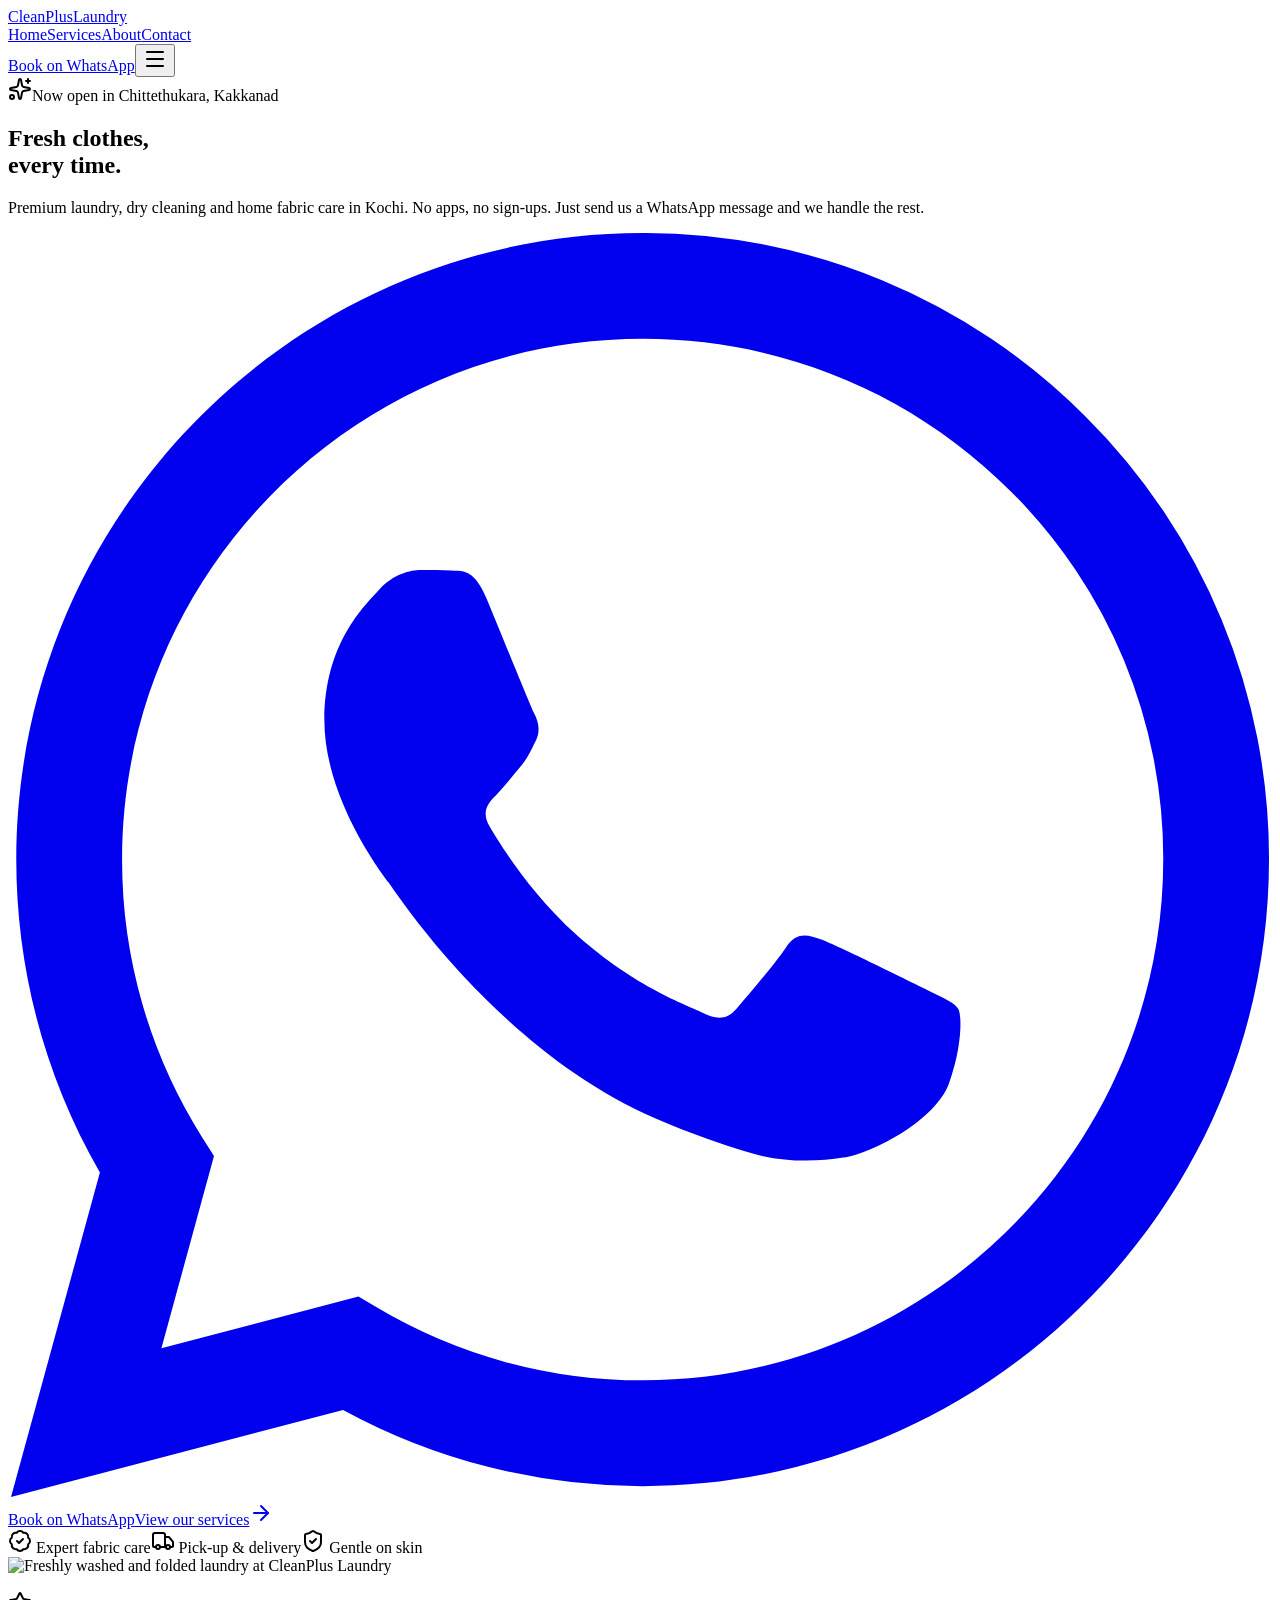
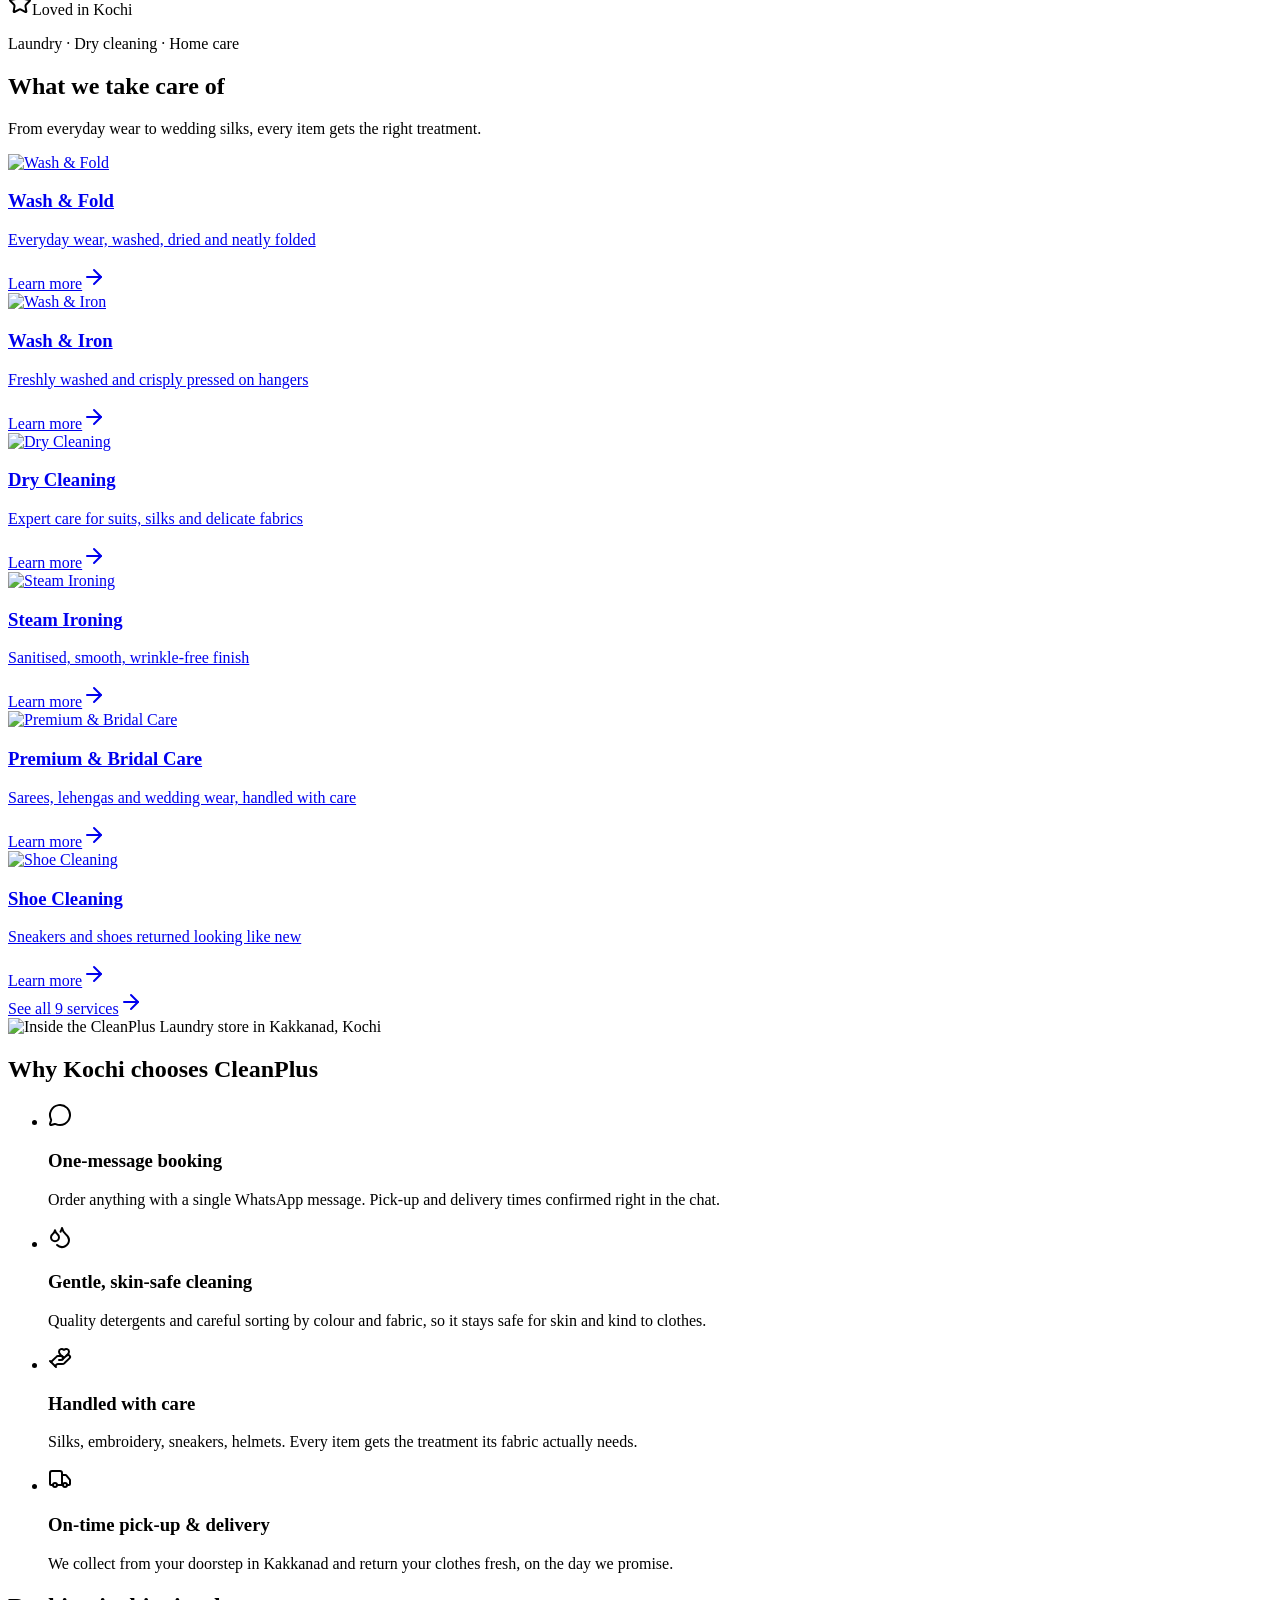
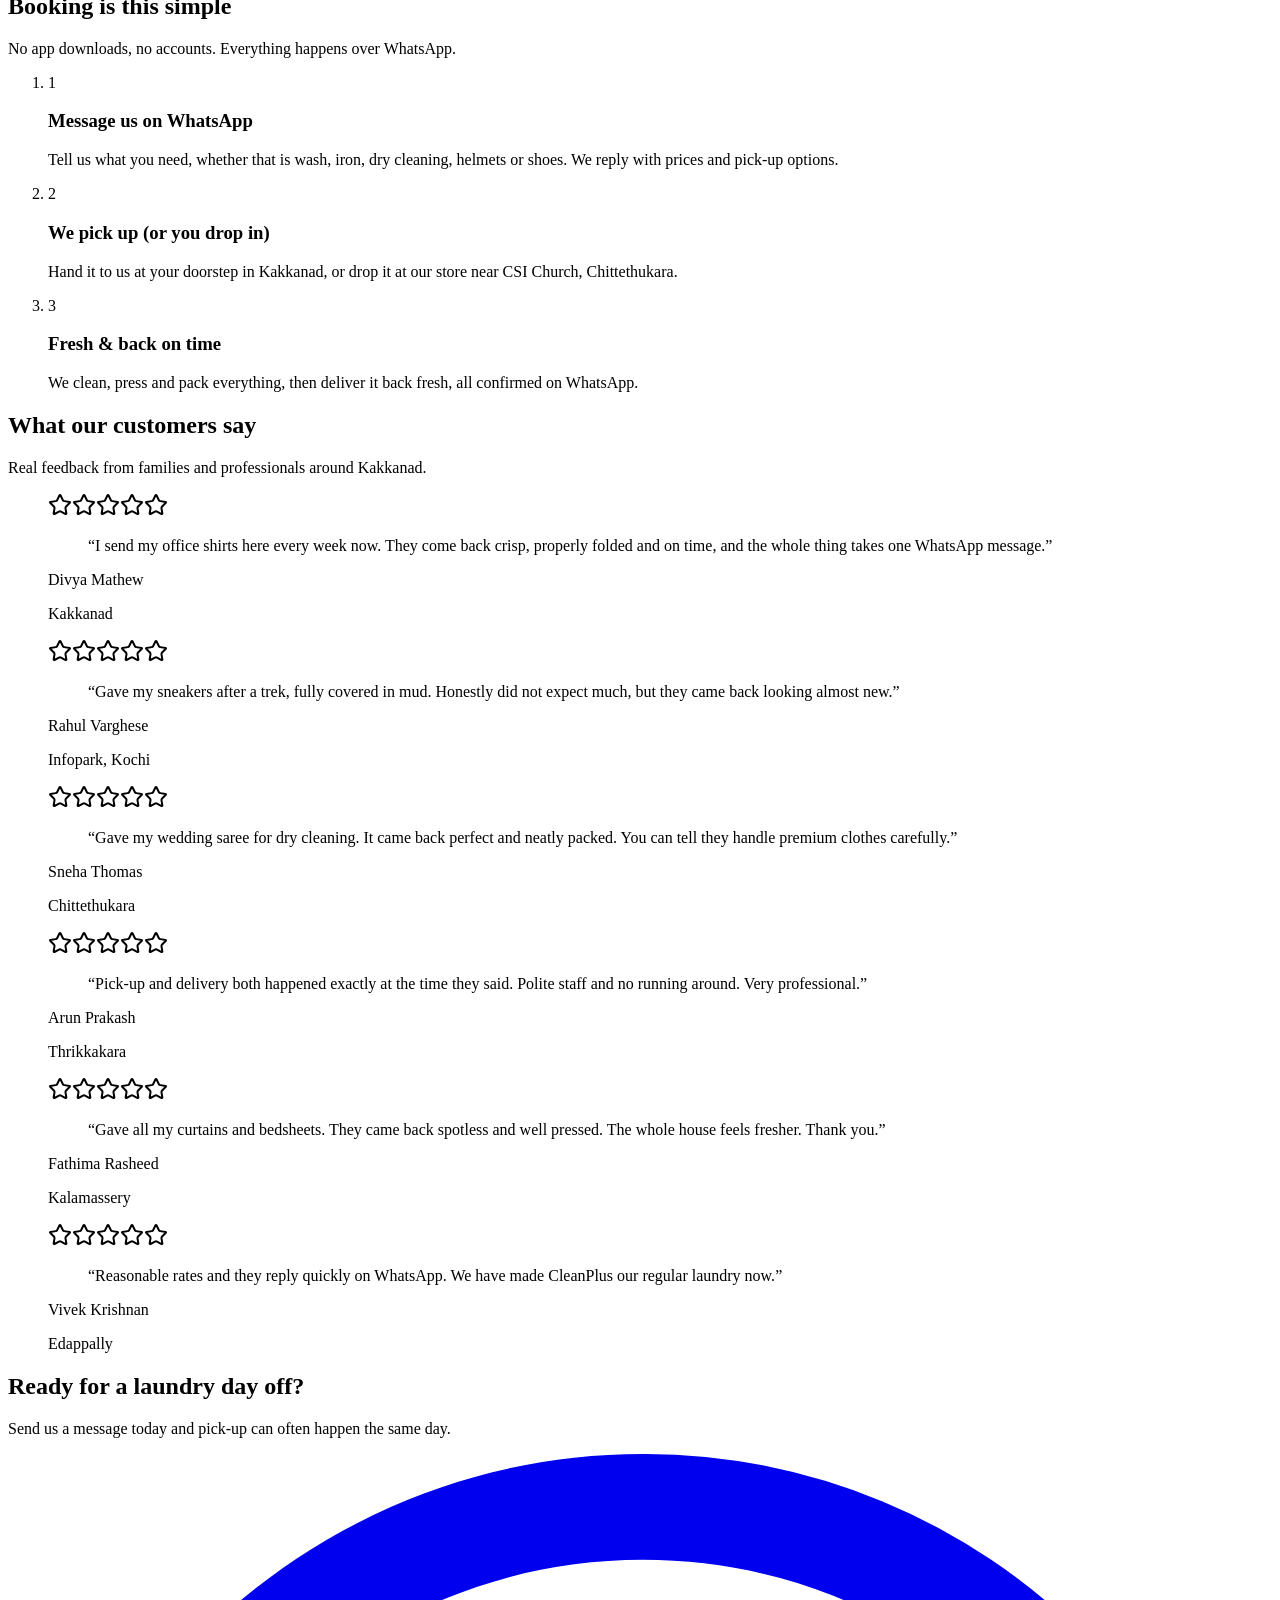
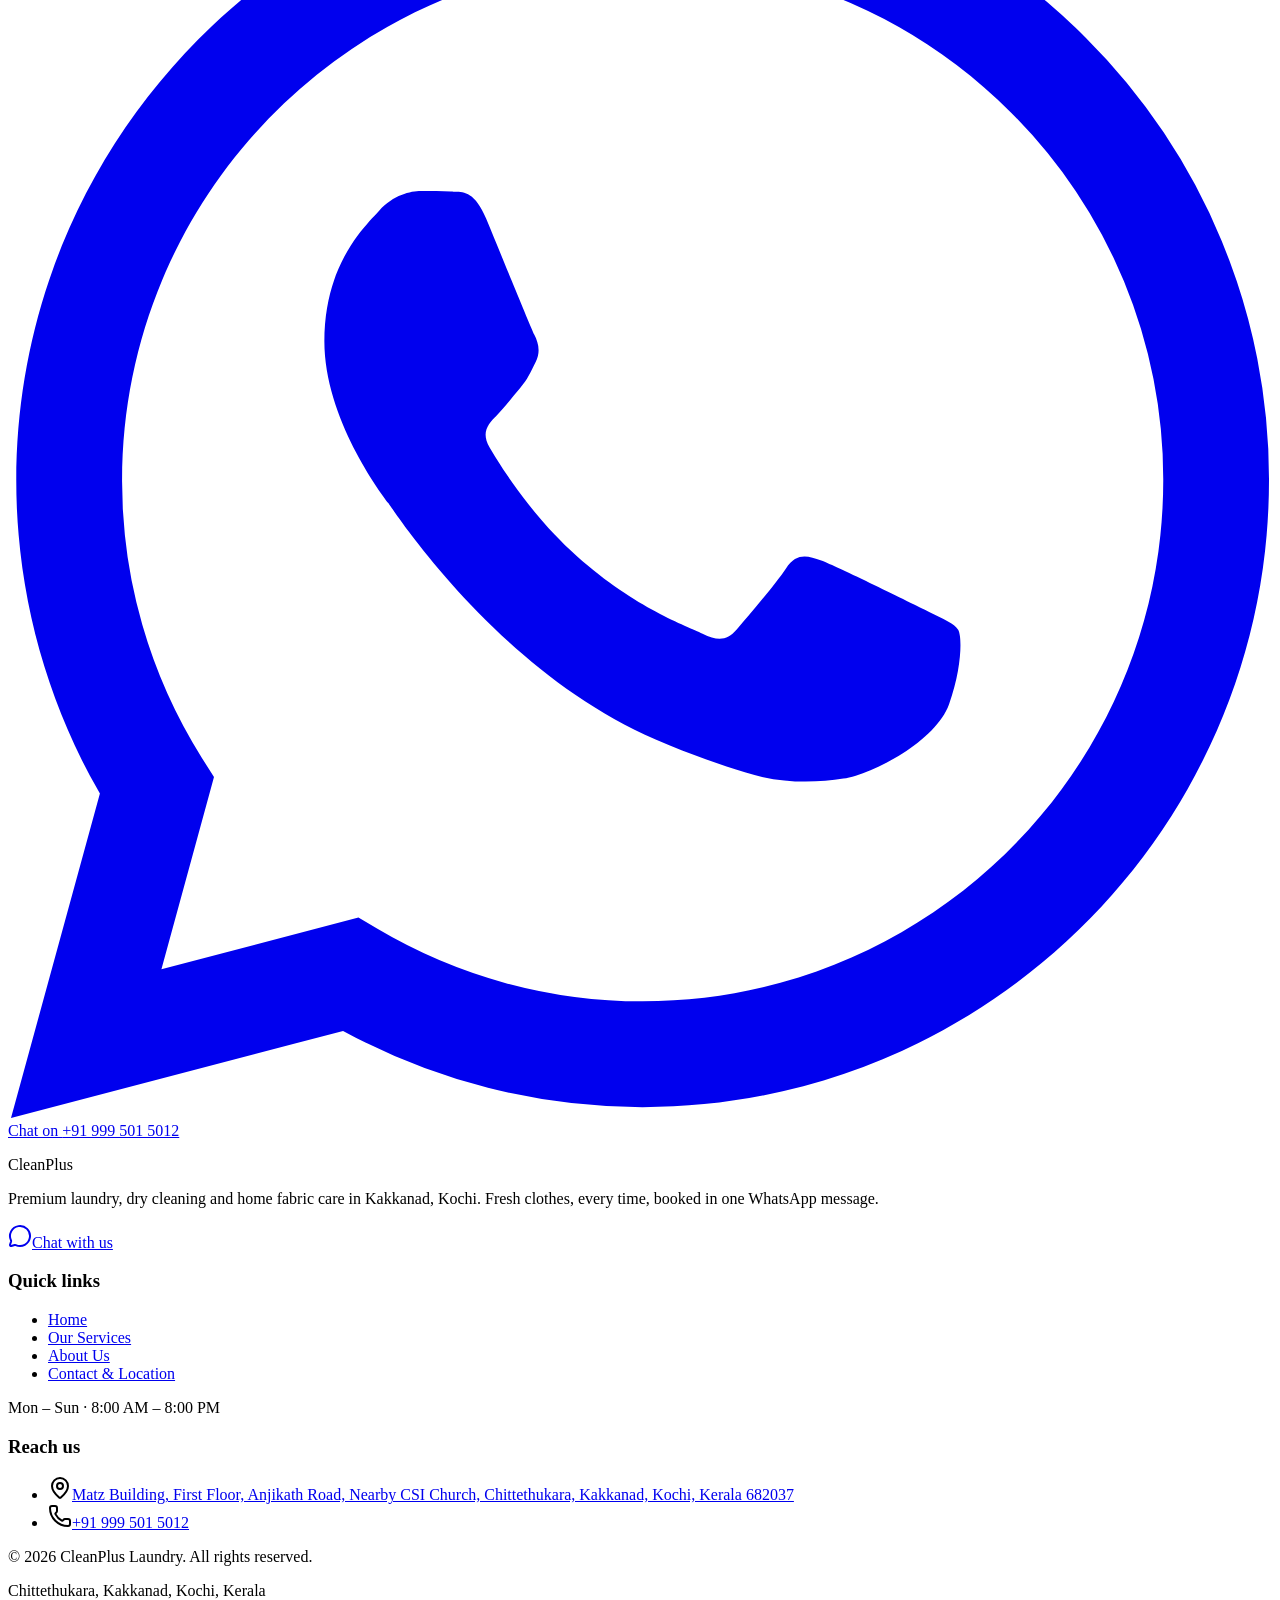
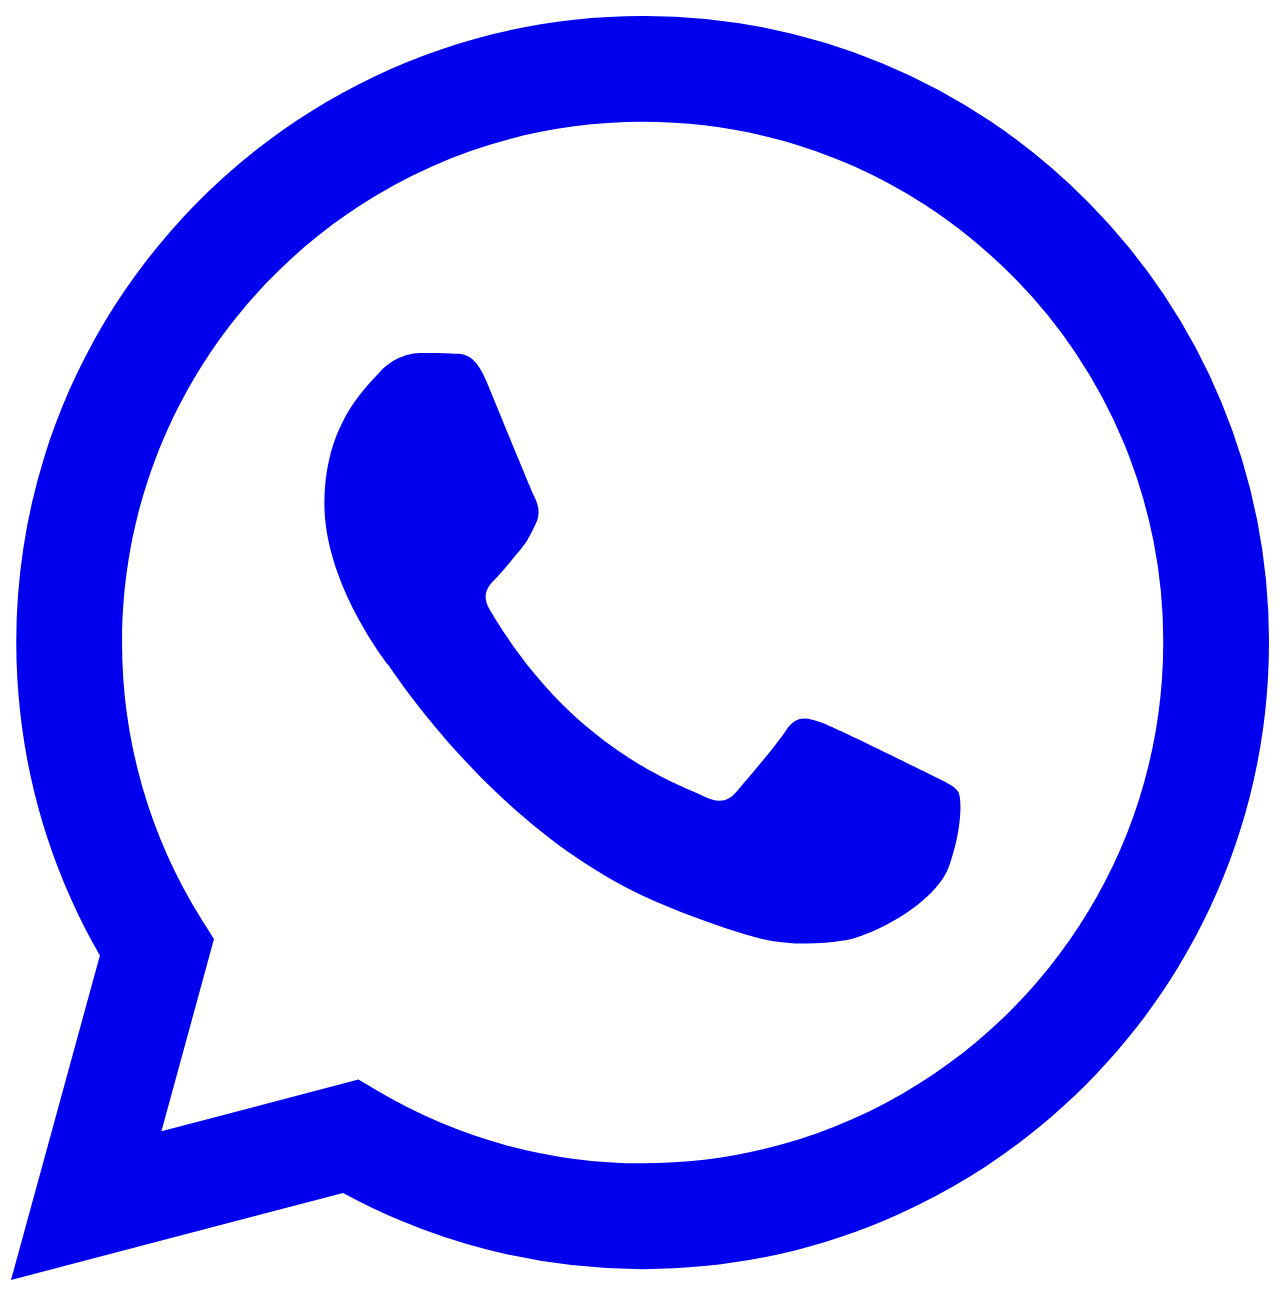
==== index.html @ f98b49c6 "Add the CleanPlus Laundry site and its Azure VM deploy workflow The prerendered static bundle curren" ====
<!DOCTYPE html><html lang="en"><head><meta charSet="utf-8"/><meta name="viewport" content="width=device-width, initial-scale=1"/><link rel="preload" as="image" href="/cleanpluslaundry/assets/logo-mark-5Bj76pg_.png"/><link rel="preload" as="image" href="/cleanpluslaundry/assets/hero-DSAh7jBz.png"/><link rel="stylesheet" href="https://fonts.googleapis.com/css2?family=Outfit:wght@400;500;600;700;800&amp;family=Figtree:wght@300;400;500;600;700&amp;display=swap" data-precedence="default"/><link rel="stylesheet" href="/cleanpluslaundry/assets/styles-yplZxIma.css" data-precedence="default"/><title>CleanPlus Laundry | Premium Laundry &amp; Dry Cleaning in Kakkanad, Kochi</title><meta name="theme-color" content="#69bc50"/><meta property="og:site_name" content="CleanPlus Laundry"/><meta property="og:locale" content="en_IN"/><meta property="og:image" content="https://pingee.app/cleanpluslaundry/share-card.png"/><meta property="og:image:secure_url" content="https://pingee.app/cleanpluslaundry/share-card.png"/><meta property="og:image:type" content="image/png"/><meta property="og:image:width" content="1200"/><meta property="og:image:height" content="630"/><meta property="og:image:alt" content="CleanPlus Laundry, Fresh Clothes, Every Time"/><meta name="twitter:title" content="CleanPlus Laundry | Premium Laundry &amp; Dry Cleaning in Kakkanad, Kochi"/><meta name="twitter:description" content="Wash &amp; fold, wash &amp; iron, dry cleaning, steam ironing, premium garment, shoe, bike helmet, curtain and carpet care in Kakkanad, Kochi. Book instantly on WhatsApp."/><meta name="twitter:image" content="https://pingee.app/cleanpluslaundry/share-card.png"/><meta property="og:url" content="https://pingee.app/cleanpluslaundry/"/><meta name="description" content="Wash &amp; fold, wash &amp; iron, dry cleaning, steam ironing, shoe, bike helmet, curtain and carpet care in Kakkanad, Kochi. Book instantly on WhatsApp at +91 999 501 5012."/><meta property="og:title" content="CleanPlus Laundry, Kakkanad, Kochi"/><meta property="og:description" content="Fresh clothes, every time. Premium laundry and dry cleaning in Kochi, booked in one WhatsApp message."/><meta property="og:type" content="website"/><meta name="twitter:card" content="summary_large_image"/><link rel="modulepreload" href="/cleanpluslaundry/assets/index-BkcMqhWr.js"/><link rel="modulepreload" href="/cleanpluslaundry/assets/routes-B4mx2dcI.js"/><link rel="modulepreload" href="/cleanpluslaundry/assets/hero-BnN3cbkz.js"/><link rel="preconnect" href="https://fonts.googleapis.com"/><link rel="preconnect" href="https://fonts.gstatic.com" crossorigin="anonymous"/><link rel="icon" type="image/png" sizes="64x64" href="/cleanpluslaundry/favicon.png"/><link rel="icon" type="image/png" sizes="192x192" href="/cleanpluslaundry/icon-192.png"/><link rel="icon" type="image/png" sizes="512x512" href="/cleanpluslaundry/icon-512.png"/><link rel="apple-touch-icon" sizes="180x180" href="/cleanpluslaundry/apple-touch-icon.png"/><link rel="manifest" href="/cleanpluslaundry/site.webmanifest"/><link rel="canonical" href="https://pingee.app/cleanpluslaundry/"/><script type="application/ld+json">{"@context":"https://schema.org","@type":"DryCleaningOrLaundry","name":"CleanPlus Laundry","description":"Wash \u0026 fold, wash \u0026 iron, dry cleaning, steam ironing, premium garment, shoe, bike helmet, curtain and carpet care in Kakkanad, Kochi. Book instantly on WhatsApp.","url":"https://pingee.app/cleanpluslaundry/","image":"https://pingee.app/cleanpluslaundry/share-card.png","logo":"https://pingee.app/cleanpluslaundry/icon-512.png","telephone":"+919995015012","priceRange":"₹₹","address":{"@type":"PostalAddress","streetAddress":"Matz Building, First Floor, Anjikath Road, nearby CSI Church","addressLocality":"Chittethukara, Kakkanad, Kochi","addressRegion":"Kerala","postalCode":"682037","addressCountry":"IN"},"geo":{"@type":"GeoCoordinates","latitude":10.0037135,"longitude":76.349822},"hasMap":"https://maps.app.goo.gl/VwaC9ZdRXP77w2BK9","openingHoursSpecification":{"@type":"OpeningHoursSpecification","dayOfWeek":["Monday","Tuesday","Wednesday","Thursday","Friday","Saturday","Sunday"],"opens":"08:00","closes":"20:00"},"areaServed":["Kakkanad","Infopark","Thrikkakara","Kalamassery","Edappally","Kochi"]}</script></head><body><div class="flex min-h-screen flex-col"><header class="sticky top-0 z-50 border-b border-border/70 bg-background/85 backdrop-blur-md"><div class="mx-auto flex h-16 max-w-6xl items-center justify-between gap-4 px-4 sm:px-6"><a class="flex items-center gap-2 active" aria-label="CleanPlus Laundry" href="/cleanpluslaundry/" data-status="active" aria-current="page"><img src="/cleanpluslaundry/assets/logo-mark-5Bj76pg_.png" alt="" aria-hidden="true" class="h-10 w-10 shrink-0"/><span class="flex flex-col leading-none"><span class="font-display text-[1.375rem] font-bold leading-none tracking-tight text-brand">Clean<span class="text-brand-light">Plus</span></span><span class="mt-px pl-[3px] font-display text-[0.6875rem] font-bold uppercase leading-none tracking-[0.3em] text-deep">Laundry</span></span></a><nav class="hidden items-center gap-1 md:flex" aria-label="Main"><a class="rounded-full px-4 py-2 text-sm font-medium transition-colors bg-secondary text-secondary-foreground active" href="/cleanpluslaundry/" data-status="active" aria-current="page">Home</a><a class="rounded-full px-4 py-2 text-sm font-medium transition-colors text-muted-foreground hover:text-foreground" href="/cleanpluslaundry/services">Services</a><a class="rounded-full px-4 py-2 text-sm font-medium transition-colors text-muted-foreground hover:text-foreground" href="/cleanpluslaundry/about">About</a><a class="rounded-full px-4 py-2 text-sm font-medium transition-colors text-muted-foreground hover:text-foreground" href="/cleanpluslaundry/contact">Contact</a></nav><div class="flex items-center gap-2"><a href="https://wa.me/919995015012?text=Hi%20CleanPlus%20Laundry!%20I%20want%20to%20book%20a%20service." target="_blank" rel="noopener noreferrer" class="hidden rounded-full bg-whatsapp px-5 py-2.5 text-sm font-semibold text-whatsapp-foreground shadow-sm transition-all hover:brightness-105 sm:inline-flex">Book on WhatsApp</a><button type="button" aria-expanded="false" aria-label="Open menu" class="inline-flex h-10 w-10 items-center justify-center rounded-full border border-border bg-card text-foreground md:hidden"><svg xmlns="http://www.w3.org/2000/svg" width="24" height="24" viewBox="0 0 24 24" fill="none" stroke="currentColor" stroke-width="2" stroke-linecap="round" stroke-linejoin="round" class="lucide lucide-menu h-5 w-5" aria-hidden="true"><path d="M4 5h16"></path><path d="M4 12h16"></path><path d="M4 19h16"></path></svg></button></div></div></header><main class="flex-1"><!--$--><section class="bubble-bg relative overflow-hidden"><div class="mx-auto grid max-w-6xl items-center gap-10 px-4 pb-16 pt-12 sm:px-6 lg:grid-cols-2 lg:gap-14 lg:pb-24 lg:pt-20"><div><span class="inline-flex items-center gap-2 rounded-full border border-border bg-card px-4 py-1.5 text-xs font-semibold text-secondary-foreground shadow-sm"><svg xmlns="http://www.w3.org/2000/svg" width="24" height="24" viewBox="0 0 24 24" fill="none" stroke="currentColor" stroke-width="2" stroke-linecap="round" stroke-linejoin="round" class="lucide lucide-sparkles h-3.5 w-3.5 text-primary" aria-hidden="true"><path d="M11.017 2.814a1 1 0 0 1 1.966 0l1.051 5.558a2 2 0 0 0 1.594 1.594l5.558 1.051a1 1 0 0 1 0 1.966l-5.558 1.051a2 2 0 0 0-1.594 1.594l-1.051 5.558a1 1 0 0 1-1.966 0l-1.051-5.558a2 2 0 0 0-1.594-1.594l-5.558-1.051a1 1 0 0 1 0-1.966l5.558-1.051a2 2 0 0 0 1.594-1.594z"></path><path d="M20 2v4"></path><path d="M22 4h-4"></path><circle cx="4" cy="20" r="2"></circle></svg>Now open in Chittethukara, Kakkanad</span><h1 class="mt-5 text-4xl font-bold leading-tight text-foreground sm:text-5xl lg:text-6xl">Fresh clothes,<br/><span class="text-primary">every time.</span></h1><p class="mt-5 max-w-md text-base leading-relaxed text-muted-foreground sm:text-lg">Premium laundry, dry cleaning and home fabric care in Kochi. No apps, no sign-ups. Just send us a WhatsApp message and we handle the rest.</p><div class="mt-8 flex flex-wrap items-center gap-3"><a href="https://wa.me/919995015012?text=Hi%20CleanPlus%20Laundry!%20I%20want%20to%20book%20a%20service." target="_blank" rel="noopener noreferrer" class="inline-flex items-center gap-2 rounded-full bg-whatsapp px-7 py-3.5 text-base font-semibold text-whatsapp-foreground shadow-md transition-all hover:brightness-105 hover:shadow-lg"><svg viewBox="0 0 24 24" fill="currentColor" class="h-5 w-5" aria-hidden="true"><path d="M17.472 14.382c-.297-.149-1.758-.867-2.03-.967-.273-.099-.471-.148-.67.15-.197.297-.767.966-.94 1.164-.173.199-.347.223-.644.075-.297-.15-1.255-.463-2.39-1.475-.883-.788-1.48-1.761-1.653-2.059-.173-.297-.018-.458.13-.606.134-.133.298-.347.446-.52.149-.174.198-.298.298-.497.099-.198.05-.371-.025-.52-.075-.149-.669-1.612-.916-2.207-.242-.579-.487-.5-.669-.51-.173-.008-.371-.01-.57-.01-.198 0-.52.074-.792.372-.272.297-1.04 1.016-1.04 2.479 0 1.462 1.065 2.875 1.213 3.074.149.198 2.096 3.2 5.077 4.487.709.306 1.262.489 1.694.625.712.227 1.36.195 1.871.118.571-.085 1.758-.719 2.006-1.413.248-.694.248-1.289.173-1.413-.074-.124-.272-.198-.57-.347m-5.421 7.403h-.004a9.87 9.87 0 01-5.031-1.378l-.361-.214-3.741.982.998-3.648-.235-.374a9.86 9.86 0 01-1.51-5.26c.001-5.45 4.436-9.884 9.888-9.884 2.64 0 5.122 1.03 6.988 2.898a9.825 9.825 0 012.893 6.994c-.003 5.45-4.437 9.884-9.885 9.884m8.413-18.297A11.815 11.815 0 0012.05 0C5.495 0 .16 5.335.157 11.892c0 2.096.547 4.142 1.588 5.945L.057 24l6.305-1.654a11.882 11.882 0 005.683 1.448h.005c6.554 0 11.89-5.335 11.893-11.893a11.821 11.821 0 00-3.48-8.413z"></path></svg>Book on WhatsApp</a><a class="inline-flex items-center gap-2 rounded-full border border-input bg-card px-7 py-3.5 text-base font-semibold text-foreground transition-colors hover:bg-secondary" href="/cleanpluslaundry/services">View our services<svg xmlns="http://www.w3.org/2000/svg" width="24" height="24" viewBox="0 0 24 24" fill="none" stroke="currentColor" stroke-width="2" stroke-linecap="round" stroke-linejoin="round" class="lucide lucide-arrow-right h-4 w-4" aria-hidden="true"><path d="M5 12h14"></path><path d="m12 5 7 7-7 7"></path></svg></a></div><div class="mt-10 flex flex-wrap gap-x-8 gap-y-3 text-sm font-medium text-muted-foreground"><span class="flex items-center gap-2"><svg xmlns="http://www.w3.org/2000/svg" width="24" height="24" viewBox="0 0 24 24" fill="none" stroke="currentColor" stroke-width="2" stroke-linecap="round" stroke-linejoin="round" class="lucide lucide-badge-check h-4 w-4 text-primary" aria-hidden="true"><path d="M3.85 8.62a4 4 0 0 1 4.78-4.77 4 4 0 0 1 6.74 0 4 4 0 0 1 4.78 4.78 4 4 0 0 1 0 6.74 4 4 0 0 1-4.77 4.78 4 4 0 0 1-6.75 0 4 4 0 0 1-4.78-4.77 4 4 0 0 1 0-6.76Z"></path><path d="m9 12 2 2 4-4"></path></svg> Expert fabric care</span><span class="flex items-center gap-2"><svg xmlns="http://www.w3.org/2000/svg" width="24" height="24" viewBox="0 0 24 24" fill="none" stroke="currentColor" stroke-width="2" stroke-linecap="round" stroke-linejoin="round" class="lucide lucide-truck h-4 w-4 text-primary" aria-hidden="true"><path d="M14 18V6a2 2 0 0 0-2-2H4a2 2 0 0 0-2 2v11a1 1 0 0 0 1 1h2"></path><path d="M15 18H9"></path><path d="M19 18h2a1 1 0 0 0 1-1v-3.65a1 1 0 0 0-.22-.624l-3.48-4.35A1 1 0 0 0 17.52 8H14"></path><circle cx="17" cy="18" r="2"></circle><circle cx="7" cy="18" r="2"></circle></svg> Pick-up &amp; delivery</span><span class="flex items-center gap-2"><svg xmlns="http://www.w3.org/2000/svg" width="24" height="24" viewBox="0 0 24 24" fill="none" stroke="currentColor" stroke-width="2" stroke-linecap="round" stroke-linejoin="round" class="lucide lucide-shield-check h-4 w-4 text-primary" aria-hidden="true"><path d="M20 13c0 5-3.5 7.5-7.66 8.95a1 1 0 0 1-.67-.01C7.5 20.5 4 18 4 13V6a1 1 0 0 1 1-1c2 0 4.5-1.2 6.24-2.72a1.17 1.17 0 0 1 1.52 0C14.51 3.81 17 5 19 5a1 1 0 0 1 1 1z"></path><path d="m9 12 2 2 4-4"></path></svg> Gentle on skin</span></div></div><div class="relative"><div class="overflow-hidden rounded-4xl border border-border bg-card shadow-xl"><img src="/cleanpluslaundry/assets/hero-DSAh7jBz.png" alt="Freshly washed and folded laundry at CleanPlus Laundry" width="1920" height="1024" class="h-full w-full object-cover"/></div><div class="float-slow absolute -bottom-5 -left-4 rounded-2xl border border-border bg-card px-5 py-4 shadow-lg sm:-left-8"><p class="flex items-center gap-2 text-sm font-semibold text-foreground"><svg xmlns="http://www.w3.org/2000/svg" width="24" height="24" viewBox="0 0 24 24" fill="none" stroke="currentColor" stroke-width="2" stroke-linecap="round" stroke-linejoin="round" class="lucide lucide-star h-4 w-4 fill-primary text-primary" aria-hidden="true"><path d="M11.525 2.295a.53.53 0 0 1 .95 0l2.31 4.679a2.123 2.123 0 0 0 1.595 1.16l5.166.756a.53.53 0 0 1 .294.904l-3.736 3.638a2.123 2.123 0 0 0-.611 1.878l.882 5.14a.53.53 0 0 1-.771.56l-4.618-2.428a2.122 2.122 0 0 0-1.973 0L6.396 21.01a.53.53 0 0 1-.77-.56l.881-5.139a2.122 2.122 0 0 0-.611-1.879L2.16 9.795a.53.53 0 0 1 .294-.906l5.165-.755a2.122 2.122 0 0 0 1.597-1.16z"></path></svg>Loved in Kochi</p><p class="text-xs text-muted-foreground">Laundry · Dry cleaning · Home care</p></div></div></div></section><section class="mx-auto max-w-6xl px-4 py-16 sm:px-6 lg:py-24"><div class="text-center"><h2 class="text-3xl font-bold text-foreground sm:text-4xl">What we take care of</h2><p class="mx-auto mt-3 max-w-xl text-muted-foreground">From everyday wear to wedding silks, every item gets the right treatment.</p></div><div class="mt-12 grid gap-6 sm:grid-cols-2 lg:grid-cols-3"><a class="group flex flex-col overflow-hidden rounded-4xl border border-border bg-card shadow-sm transition-all hover:-translate-y-1 hover:shadow-lg" href="/cleanpluslaundry/services"><div class="aspect-[4/3] overflow-hidden"><img src="/cleanpluslaundry/assets/svc-wash-fold-4HOw4LHY.png" alt="Wash &amp; Fold" width="1024" height="1024" loading="lazy" class="h-full w-full object-cover transition-transform duration-500 group-hover:scale-105"/></div><div class="flex flex-1 flex-col p-6"><h3 class="text-lg font-semibold text-foreground">Wash &amp; Fold</h3><p class="mt-2 flex-1 text-sm leading-relaxed text-muted-foreground">Everyday wear, washed, dried and neatly folded</p><span class="mt-4 inline-flex items-center gap-1.5 text-sm font-semibold text-primary">Learn more<svg xmlns="http://www.w3.org/2000/svg" width="24" height="24" viewBox="0 0 24 24" fill="none" stroke="currentColor" stroke-width="2" stroke-linecap="round" stroke-linejoin="round" class="lucide lucide-arrow-right h-4 w-4 transition-transform group-hover:translate-x-1" aria-hidden="true"><path d="M5 12h14"></path><path d="m12 5 7 7-7 7"></path></svg></span></div></a><a class="group flex flex-col overflow-hidden rounded-4xl border border-border bg-card shadow-sm transition-all hover:-translate-y-1 hover:shadow-lg" href="/cleanpluslaundry/services"><div class="aspect-[4/3] overflow-hidden"><img src="/cleanpluslaundry/assets/svc-wash-iron-COy5XLjj.png" alt="Wash &amp; Iron" width="1024" height="1024" loading="lazy" class="h-full w-full object-cover transition-transform duration-500 group-hover:scale-105"/></div><div class="flex flex-1 flex-col p-6"><h3 class="text-lg font-semibold text-foreground">Wash &amp; Iron</h3><p class="mt-2 flex-1 text-sm leading-relaxed text-muted-foreground">Freshly washed and crisply pressed on hangers</p><span class="mt-4 inline-flex items-center gap-1.5 text-sm font-semibold text-primary">Learn more<svg xmlns="http://www.w3.org/2000/svg" width="24" height="24" viewBox="0 0 24 24" fill="none" stroke="currentColor" stroke-width="2" stroke-linecap="round" stroke-linejoin="round" class="lucide lucide-arrow-right h-4 w-4 transition-transform group-hover:translate-x-1" aria-hidden="true"><path d="M5 12h14"></path><path d="m12 5 7 7-7 7"></path></svg></span></div></a><a class="group flex flex-col overflow-hidden rounded-4xl border border-border bg-card shadow-sm transition-all hover:-translate-y-1 hover:shadow-lg" href="/cleanpluslaundry/services"><div class="aspect-[4/3] overflow-hidden"><img src="/cleanpluslaundry/assets/svc-dry-clean-DuK2SE3V.png" alt="Dry Cleaning" width="1024" height="1024" loading="lazy" class="h-full w-full object-cover transition-transform duration-500 group-hover:scale-105"/></div><div class="flex flex-1 flex-col p-6"><h3 class="text-lg font-semibold text-foreground">Dry Cleaning</h3><p class="mt-2 flex-1 text-sm leading-relaxed text-muted-foreground">Expert care for suits, silks and delicate fabrics</p><span class="mt-4 inline-flex items-center gap-1.5 text-sm font-semibold text-primary">Learn more<svg xmlns="http://www.w3.org/2000/svg" width="24" height="24" viewBox="0 0 24 24" fill="none" stroke="currentColor" stroke-width="2" stroke-linecap="round" stroke-linejoin="round" class="lucide lucide-arrow-right h-4 w-4 transition-transform group-hover:translate-x-1" aria-hidden="true"><path d="M5 12h14"></path><path d="m12 5 7 7-7 7"></path></svg></span></div></a><a class="group flex flex-col overflow-hidden rounded-4xl border border-border bg-card shadow-sm transition-all hover:-translate-y-1 hover:shadow-lg" href="/cleanpluslaundry/services"><div class="aspect-[4/3] overflow-hidden"><img src="/cleanpluslaundry/assets/svc-steam-iron-DhLv17Lm.png" alt="Steam Ironing" width="1024" height="1024" loading="lazy" class="h-full w-full object-cover transition-transform duration-500 group-hover:scale-105"/></div><div class="flex flex-1 flex-col p-6"><h3 class="text-lg font-semibold text-foreground">Steam Ironing</h3><p class="mt-2 flex-1 text-sm leading-relaxed text-muted-foreground">Sanitised, smooth, wrinkle-free finish</p><span class="mt-4 inline-flex items-center gap-1.5 text-sm font-semibold text-primary">Learn more<svg xmlns="http://www.w3.org/2000/svg" width="24" height="24" viewBox="0 0 24 24" fill="none" stroke="currentColor" stroke-width="2" stroke-linecap="round" stroke-linejoin="round" class="lucide lucide-arrow-right h-4 w-4 transition-transform group-hover:translate-x-1" aria-hidden="true"><path d="M5 12h14"></path><path d="m12 5 7 7-7 7"></path></svg></span></div></a><a class="group flex flex-col overflow-hidden rounded-4xl border border-border bg-card shadow-sm transition-all hover:-translate-y-1 hover:shadow-lg" href="/cleanpluslaundry/services"><div class="aspect-[4/3] overflow-hidden"><img src="/cleanpluslaundry/assets/svc-premium-BCBoLr6C.png" alt="Premium &amp; Bridal Care" width="1024" height="1024" loading="lazy" class="h-full w-full object-cover transition-transform duration-500 group-hover:scale-105"/></div><div class="flex flex-1 flex-col p-6"><h3 class="text-lg font-semibold text-foreground">Premium &amp; Bridal Care</h3><p class="mt-2 flex-1 text-sm leading-relaxed text-muted-foreground">Sarees, lehengas and wedding wear, handled with care</p><span class="mt-4 inline-flex items-center gap-1.5 text-sm font-semibold text-primary">Learn more<svg xmlns="http://www.w3.org/2000/svg" width="24" height="24" viewBox="0 0 24 24" fill="none" stroke="currentColor" stroke-width="2" stroke-linecap="round" stroke-linejoin="round" class="lucide lucide-arrow-right h-4 w-4 transition-transform group-hover:translate-x-1" aria-hidden="true"><path d="M5 12h14"></path><path d="m12 5 7 7-7 7"></path></svg></span></div></a><a class="group flex flex-col overflow-hidden rounded-4xl border border-border bg-card shadow-sm transition-all hover:-translate-y-1 hover:shadow-lg" href="/cleanpluslaundry/services"><div class="aspect-[4/3] overflow-hidden"><img src="/cleanpluslaundry/assets/svc-shoes-BwPH3niN.png" alt="Shoe Cleaning" width="1024" height="1024" loading="lazy" class="h-full w-full object-cover transition-transform duration-500 group-hover:scale-105"/></div><div class="flex flex-1 flex-col p-6"><h3 class="text-lg font-semibold text-foreground">Shoe Cleaning</h3><p class="mt-2 flex-1 text-sm leading-relaxed text-muted-foreground">Sneakers and shoes returned looking like new</p><span class="mt-4 inline-flex items-center gap-1.5 text-sm font-semibold text-primary">Learn more<svg xmlns="http://www.w3.org/2000/svg" width="24" height="24" viewBox="0 0 24 24" fill="none" stroke="currentColor" stroke-width="2" stroke-linecap="round" stroke-linejoin="round" class="lucide lucide-arrow-right h-4 w-4 transition-transform group-hover:translate-x-1" aria-hidden="true"><path d="M5 12h14"></path><path d="m12 5 7 7-7 7"></path></svg></span></div></a></div><div class="mt-10 text-center"><a class="inline-flex items-center gap-2 rounded-full bg-primary px-7 py-3 text-sm font-semibold text-primary-foreground transition-colors hover:bg-primary/90" href="/cleanpluslaundry/services">See all <!-- -->9<!-- --> services<svg xmlns="http://www.w3.org/2000/svg" width="24" height="24" viewBox="0 0 24 24" fill="none" stroke="currentColor" stroke-width="2" stroke-linecap="round" stroke-linejoin="round" class="lucide lucide-arrow-right h-4 w-4" aria-hidden="true"><path d="M5 12h14"></path><path d="m12 5 7 7-7 7"></path></svg></a></div></section><section class="bg-secondary/60 py-16 lg:py-24"><div class="mx-auto max-w-6xl px-4 sm:px-6"><div class="grid items-center gap-12 lg:grid-cols-2"><div class="order-2 lg:order-1"><div class="overflow-hidden rounded-4xl border border-border shadow-lg"><img src="/cleanpluslaundry/assets/storefront-BYdbR-uZ.png" alt="Inside the CleanPlus Laundry store in Kakkanad, Kochi" width="1920" height="1024" loading="lazy" class="h-full w-full object-cover"/></div></div><div class="order-1 lg:order-2"><h2 class="text-3xl font-bold text-foreground sm:text-4xl">Why Kochi chooses CleanPlus</h2><ul class="mt-8 space-y-6"><li class="flex gap-4"><span class="flex h-11 w-11 shrink-0 items-center justify-center rounded-2xl bg-card text-primary shadow-sm"><svg xmlns="http://www.w3.org/2000/svg" width="24" height="24" viewBox="0 0 24 24" fill="none" stroke="currentColor" stroke-width="2" stroke-linecap="round" stroke-linejoin="round" class="lucide lucide-message-circle h-5 w-5" aria-hidden="true"><path d="M2.992 16.342a2 2 0 0 1 .094 1.167l-1.065 3.29a1 1 0 0 0 1.236 1.168l3.413-.998a2 2 0 0 1 1.099.092 10 10 0 1 0-4.777-4.719"></path></svg></span><div><h3 class="font-semibold text-foreground">One-message booking</h3><p class="mt-1 text-sm leading-relaxed text-muted-foreground">Order anything with a single WhatsApp message. Pick-up and delivery times confirmed right in the chat.</p></div></li><li class="flex gap-4"><span class="flex h-11 w-11 shrink-0 items-center justify-center rounded-2xl bg-card text-primary shadow-sm"><svg xmlns="http://www.w3.org/2000/svg" width="24" height="24" viewBox="0 0 24 24" fill="none" stroke="currentColor" stroke-width="2" stroke-linecap="round" stroke-linejoin="round" class="lucide lucide-droplets h-5 w-5" aria-hidden="true"><path d="M7 16.3c2.2 0 4-1.83 4-4.05 0-1.16-.57-2.26-1.71-3.19S7.29 6.75 7 5.3c-.29 1.45-1.14 2.84-2.29 3.76S3 11.1 3 12.25c0 2.22 1.8 4.05 4 4.05z"></path><path d="M12.56 6.6A10.97 10.97 0 0 0 14 3.02c.5 2.5 2 4.9 4 6.5s3 3.5 3 5.5a6.98 6.98 0 0 1-11.91 4.97"></path></svg></span><div><h3 class="font-semibold text-foreground">Gentle, skin-safe cleaning</h3><p class="mt-1 text-sm leading-relaxed text-muted-foreground">Quality detergents and careful sorting by colour and fabric, so it stays safe for skin and kind to clothes.</p></div></li><li class="flex gap-4"><span class="flex h-11 w-11 shrink-0 items-center justify-center rounded-2xl bg-card text-primary shadow-sm"><svg xmlns="http://www.w3.org/2000/svg" width="24" height="24" viewBox="0 0 24 24" fill="none" stroke="currentColor" stroke-width="2" stroke-linecap="round" stroke-linejoin="round" class="lucide lucide-hand-heart h-5 w-5" aria-hidden="true"><path d="M11 14h2a2 2 0 0 0 0-4h-3c-.6 0-1.1.2-1.4.6L3 16"></path><path d="m14.45 13.39 5.05-4.694C20.196 8 21 6.85 21 5.75a2.75 2.75 0 0 0-4.797-1.837.276.276 0 0 1-.406 0A2.75 2.75 0 0 0 11 5.75c0 1.2.802 2.248 1.5 2.946L16 11.95"></path><path d="m2 15 6 6"></path><path d="m7 20 1.6-1.4c.3-.4.8-.6 1.4-.6h4c1.1 0 2.1-.4 2.8-1.2l4.6-4.4a1 1 0 0 0-2.75-2.91"></path></svg></span><div><h3 class="font-semibold text-foreground">Handled with care</h3><p class="mt-1 text-sm leading-relaxed text-muted-foreground">Silks, embroidery, sneakers, helmets. Every item gets the treatment its fabric actually needs.</p></div></li><li class="flex gap-4"><span class="flex h-11 w-11 shrink-0 items-center justify-center rounded-2xl bg-card text-primary shadow-sm"><svg xmlns="http://www.w3.org/2000/svg" width="24" height="24" viewBox="0 0 24 24" fill="none" stroke="currentColor" stroke-width="2" stroke-linecap="round" stroke-linejoin="round" class="lucide lucide-truck h-5 w-5" aria-hidden="true"><path d="M14 18V6a2 2 0 0 0-2-2H4a2 2 0 0 0-2 2v11a1 1 0 0 0 1 1h2"></path><path d="M15 18H9"></path><path d="M19 18h2a1 1 0 0 0 1-1v-3.65a1 1 0 0 0-.22-.624l-3.48-4.35A1 1 0 0 0 17.52 8H14"></path><circle cx="17" cy="18" r="2"></circle><circle cx="7" cy="18" r="2"></circle></svg></span><div><h3 class="font-semibold text-foreground">On-time pick-up &amp; delivery</h3><p class="mt-1 text-sm leading-relaxed text-muted-foreground">We collect from your doorstep in Kakkanad and return your clothes fresh, on the day we promise.</p></div></li></ul></div></div></div></section><section class="mx-auto max-w-6xl px-4 py-16 sm:px-6 lg:py-24"><div class="text-center"><h2 class="text-3xl font-bold text-foreground sm:text-4xl">Booking is this simple</h2><p class="mx-auto mt-3 max-w-xl text-muted-foreground">No app downloads, no accounts. Everything happens over WhatsApp.</p></div><ol class="mt-12 grid gap-6 md:grid-cols-3"><li class="relative rounded-4xl border border-border bg-card p-8 shadow-sm"><span class="flex h-12 w-12 items-center justify-center rounded-full bg-primary text-lg font-bold text-primary-foreground">1</span><h3 class="mt-5 text-lg font-semibold text-foreground">Message us on WhatsApp</h3><p class="mt-2 text-sm leading-relaxed text-muted-foreground">Tell us what you need, whether that is wash, iron, dry cleaning, helmets or shoes. We reply with prices and pick-up options.</p></li><li class="relative rounded-4xl border border-border bg-card p-8 shadow-sm"><span class="flex h-12 w-12 items-center justify-center rounded-full bg-primary text-lg font-bold text-primary-foreground">2</span><h3 class="mt-5 text-lg font-semibold text-foreground">We pick up (or you drop in)</h3><p class="mt-2 text-sm leading-relaxed text-muted-foreground">Hand it to us at your doorstep in Kakkanad, or drop it at our store near CSI Church, Chittethukara.</p></li><li class="relative rounded-4xl border border-border bg-card p-8 shadow-sm"><span class="flex h-12 w-12 items-center justify-center rounded-full bg-primary text-lg font-bold text-primary-foreground">3</span><h3 class="mt-5 text-lg font-semibold text-foreground">Fresh &amp; back on time</h3><p class="mt-2 text-sm leading-relaxed text-muted-foreground">We clean, press and pack everything, then deliver it back fresh, all confirmed on WhatsApp.</p></li></ol></section><section class="bg-secondary/60 py-16 lg:py-24"><div class="mx-auto max-w-6xl px-4 sm:px-6"><div class="text-center"><h2 class="text-3xl font-bold text-foreground sm:text-4xl">What our customers say</h2><p class="mx-auto mt-3 max-w-xl text-muted-foreground">Real feedback from families and professionals around Kakkanad.</p></div><div class="mt-12 grid gap-6 sm:grid-cols-2 lg:grid-cols-3"><figure class="flex flex-col rounded-4xl border border-border bg-card p-7 shadow-sm"><div class="flex gap-1" aria-label="5 out of 5 stars"><svg xmlns="http://www.w3.org/2000/svg" width="24" height="24" viewBox="0 0 24 24" fill="none" stroke="currentColor" stroke-width="2" stroke-linecap="round" stroke-linejoin="round" class="lucide lucide-star h-4 w-4 fill-primary text-primary" aria-hidden="true"><path d="M11.525 2.295a.53.53 0 0 1 .95 0l2.31 4.679a2.123 2.123 0 0 0 1.595 1.16l5.166.756a.53.53 0 0 1 .294.904l-3.736 3.638a2.123 2.123 0 0 0-.611 1.878l.882 5.14a.53.53 0 0 1-.771.56l-4.618-2.428a2.122 2.122 0 0 0-1.973 0L6.396 21.01a.53.53 0 0 1-.77-.56l.881-5.139a2.122 2.122 0 0 0-.611-1.879L2.16 9.795a.53.53 0 0 1 .294-.906l5.165-.755a2.122 2.122 0 0 0 1.597-1.16z"></path></svg><svg xmlns="http://www.w3.org/2000/svg" width="24" height="24" viewBox="0 0 24 24" fill="none" stroke="currentColor" stroke-width="2" stroke-linecap="round" stroke-linejoin="round" class="lucide lucide-star h-4 w-4 fill-primary text-primary" aria-hidden="true"><path d="M11.525 2.295a.53.53 0 0 1 .95 0l2.31 4.679a2.123 2.123 0 0 0 1.595 1.16l5.166.756a.53.53 0 0 1 .294.904l-3.736 3.638a2.123 2.123 0 0 0-.611 1.878l.882 5.14a.53.53 0 0 1-.771.56l-4.618-2.428a2.122 2.122 0 0 0-1.973 0L6.396 21.01a.53.53 0 0 1-.77-.56l.881-5.139a2.122 2.122 0 0 0-.611-1.879L2.16 9.795a.53.53 0 0 1 .294-.906l5.165-.755a2.122 2.122 0 0 0 1.597-1.16z"></path></svg><svg xmlns="http://www.w3.org/2000/svg" width="24" height="24" viewBox="0 0 24 24" fill="none" stroke="currentColor" stroke-width="2" stroke-linecap="round" stroke-linejoin="round" class="lucide lucide-star h-4 w-4 fill-primary text-primary" aria-hidden="true"><path d="M11.525 2.295a.53.53 0 0 1 .95 0l2.31 4.679a2.123 2.123 0 0 0 1.595 1.16l5.166.756a.53.53 0 0 1 .294.904l-3.736 3.638a2.123 2.123 0 0 0-.611 1.878l.882 5.14a.53.53 0 0 1-.771.56l-4.618-2.428a2.122 2.122 0 0 0-1.973 0L6.396 21.01a.53.53 0 0 1-.77-.56l.881-5.139a2.122 2.122 0 0 0-.611-1.879L2.16 9.795a.53.53 0 0 1 .294-.906l5.165-.755a2.122 2.122 0 0 0 1.597-1.16z"></path></svg><svg xmlns="http://www.w3.org/2000/svg" width="24" height="24" viewBox="0 0 24 24" fill="none" stroke="currentColor" stroke-width="2" stroke-linecap="round" stroke-linejoin="round" class="lucide lucide-star h-4 w-4 fill-primary text-primary" aria-hidden="true"><path d="M11.525 2.295a.53.53 0 0 1 .95 0l2.31 4.679a2.123 2.123 0 0 0 1.595 1.16l5.166.756a.53.53 0 0 1 .294.904l-3.736 3.638a2.123 2.123 0 0 0-.611 1.878l.882 5.14a.53.53 0 0 1-.771.56l-4.618-2.428a2.122 2.122 0 0 0-1.973 0L6.396 21.01a.53.53 0 0 1-.77-.56l.881-5.139a2.122 2.122 0 0 0-.611-1.879L2.16 9.795a.53.53 0 0 1 .294-.906l5.165-.755a2.122 2.122 0 0 0 1.597-1.16z"></path></svg><svg xmlns="http://www.w3.org/2000/svg" width="24" height="24" viewBox="0 0 24 24" fill="none" stroke="currentColor" stroke-width="2" stroke-linecap="round" stroke-linejoin="round" class="lucide lucide-star h-4 w-4 fill-primary text-primary" aria-hidden="true"><path d="M11.525 2.295a.53.53 0 0 1 .95 0l2.31 4.679a2.123 2.123 0 0 0 1.595 1.16l5.166.756a.53.53 0 0 1 .294.904l-3.736 3.638a2.123 2.123 0 0 0-.611 1.878l.882 5.14a.53.53 0 0 1-.771.56l-4.618-2.428a2.122 2.122 0 0 0-1.973 0L6.396 21.01a.53.53 0 0 1-.77-.56l.881-5.139a2.122 2.122 0 0 0-.611-1.879L2.16 9.795a.53.53 0 0 1 .294-.906l5.165-.755a2.122 2.122 0 0 0 1.597-1.16z"></path></svg></div><blockquote class="mt-4 flex-1 text-sm leading-relaxed text-foreground/90">“<!-- -->I send my office shirts here every week now. They come back crisp, properly folded and on time, and the whole thing takes one WhatsApp message.<!-- -->”</blockquote><figcaption class="mt-5"><p class="text-sm font-semibold text-foreground">Divya Mathew</p><p class="text-xs text-muted-foreground">Kakkanad</p></figcaption></figure><figure class="flex flex-col rounded-4xl border border-border bg-card p-7 shadow-sm"><div class="flex gap-1" aria-label="5 out of 5 stars"><svg xmlns="http://www.w3.org/2000/svg" width="24" height="24" viewBox="0 0 24 24" fill="none" stroke="currentColor" stroke-width="2" stroke-linecap="round" stroke-linejoin="round" class="lucide lucide-star h-4 w-4 fill-primary text-primary" aria-hidden="true"><path d="M11.525 2.295a.53.53 0 0 1 .95 0l2.31 4.679a2.123 2.123 0 0 0 1.595 1.16l5.166.756a.53.53 0 0 1 .294.904l-3.736 3.638a2.123 2.123 0 0 0-.611 1.878l.882 5.14a.53.53 0 0 1-.771.56l-4.618-2.428a2.122 2.122 0 0 0-1.973 0L6.396 21.01a.53.53 0 0 1-.77-.56l.881-5.139a2.122 2.122 0 0 0-.611-1.879L2.16 9.795a.53.53 0 0 1 .294-.906l5.165-.755a2.122 2.122 0 0 0 1.597-1.16z"></path></svg><svg xmlns="http://www.w3.org/2000/svg" width="24" height="24" viewBox="0 0 24 24" fill="none" stroke="currentColor" stroke-width="2" stroke-linecap="round" stroke-linejoin="round" class="lucide lucide-star h-4 w-4 fill-primary text-primary" aria-hidden="true"><path d="M11.525 2.295a.53.53 0 0 1 .95 0l2.31 4.679a2.123 2.123 0 0 0 1.595 1.16l5.166.756a.53.53 0 0 1 .294.904l-3.736 3.638a2.123 2.123 0 0 0-.611 1.878l.882 5.14a.53.53 0 0 1-.771.56l-4.618-2.428a2.122 2.122 0 0 0-1.973 0L6.396 21.01a.53.53 0 0 1-.77-.56l.881-5.139a2.122 2.122 0 0 0-.611-1.879L2.16 9.795a.53.53 0 0 1 .294-.906l5.165-.755a2.122 2.122 0 0 0 1.597-1.16z"></path></svg><svg xmlns="http://www.w3.org/2000/svg" width="24" height="24" viewBox="0 0 24 24" fill="none" stroke="currentColor" stroke-width="2" stroke-linecap="round" stroke-linejoin="round" class="lucide lucide-star h-4 w-4 fill-primary text-primary" aria-hidden="true"><path d="M11.525 2.295a.53.53 0 0 1 .95 0l2.31 4.679a2.123 2.123 0 0 0 1.595 1.16l5.166.756a.53.53 0 0 1 .294.904l-3.736 3.638a2.123 2.123 0 0 0-.611 1.878l.882 5.14a.53.53 0 0 1-.771.56l-4.618-2.428a2.122 2.122 0 0 0-1.973 0L6.396 21.01a.53.53 0 0 1-.77-.56l.881-5.139a2.122 2.122 0 0 0-.611-1.879L2.16 9.795a.53.53 0 0 1 .294-.906l5.165-.755a2.122 2.122 0 0 0 1.597-1.16z"></path></svg><svg xmlns="http://www.w3.org/2000/svg" width="24" height="24" viewBox="0 0 24 24" fill="none" stroke="currentColor" stroke-width="2" stroke-linecap="round" stroke-linejoin="round" class="lucide lucide-star h-4 w-4 fill-primary text-primary" aria-hidden="true"><path d="M11.525 2.295a.53.53 0 0 1 .95 0l2.31 4.679a2.123 2.123 0 0 0 1.595 1.16l5.166.756a.53.53 0 0 1 .294.904l-3.736 3.638a2.123 2.123 0 0 0-.611 1.878l.882 5.14a.53.53 0 0 1-.771.56l-4.618-2.428a2.122 2.122 0 0 0-1.973 0L6.396 21.01a.53.53 0 0 1-.77-.56l.881-5.139a2.122 2.122 0 0 0-.611-1.879L2.16 9.795a.53.53 0 0 1 .294-.906l5.165-.755a2.122 2.122 0 0 0 1.597-1.16z"></path></svg><svg xmlns="http://www.w3.org/2000/svg" width="24" height="24" viewBox="0 0 24 24" fill="none" stroke="currentColor" stroke-width="2" stroke-linecap="round" stroke-linejoin="round" class="lucide lucide-star h-4 w-4 fill-primary text-primary" aria-hidden="true"><path d="M11.525 2.295a.53.53 0 0 1 .95 0l2.31 4.679a2.123 2.123 0 0 0 1.595 1.16l5.166.756a.53.53 0 0 1 .294.904l-3.736 3.638a2.123 2.123 0 0 0-.611 1.878l.882 5.14a.53.53 0 0 1-.771.56l-4.618-2.428a2.122 2.122 0 0 0-1.973 0L6.396 21.01a.53.53 0 0 1-.77-.56l.881-5.139a2.122 2.122 0 0 0-.611-1.879L2.16 9.795a.53.53 0 0 1 .294-.906l5.165-.755a2.122 2.122 0 0 0 1.597-1.16z"></path></svg></div><blockquote class="mt-4 flex-1 text-sm leading-relaxed text-foreground/90">“<!-- -->Gave my sneakers after a trek, fully covered in mud. Honestly did not expect much, but they came back looking almost new.<!-- -->”</blockquote><figcaption class="mt-5"><p class="text-sm font-semibold text-foreground">Rahul Varghese</p><p class="text-xs text-muted-foreground">Infopark, Kochi</p></figcaption></figure><figure class="flex flex-col rounded-4xl border border-border bg-card p-7 shadow-sm"><div class="flex gap-1" aria-label="5 out of 5 stars"><svg xmlns="http://www.w3.org/2000/svg" width="24" height="24" viewBox="0 0 24 24" fill="none" stroke="currentColor" stroke-width="2" stroke-linecap="round" stroke-linejoin="round" class="lucide lucide-star h-4 w-4 fill-primary text-primary" aria-hidden="true"><path d="M11.525 2.295a.53.53 0 0 1 .95 0l2.31 4.679a2.123 2.123 0 0 0 1.595 1.16l5.166.756a.53.53 0 0 1 .294.904l-3.736 3.638a2.123 2.123 0 0 0-.611 1.878l.882 5.14a.53.53 0 0 1-.771.56l-4.618-2.428a2.122 2.122 0 0 0-1.973 0L6.396 21.01a.53.53 0 0 1-.77-.56l.881-5.139a2.122 2.122 0 0 0-.611-1.879L2.16 9.795a.53.53 0 0 1 .294-.906l5.165-.755a2.122 2.122 0 0 0 1.597-1.16z"></path></svg><svg xmlns="http://www.w3.org/2000/svg" width="24" height="24" viewBox="0 0 24 24" fill="none" stroke="currentColor" stroke-width="2" stroke-linecap="round" stroke-linejoin="round" class="lucide lucide-star h-4 w-4 fill-primary text-primary" aria-hidden="true"><path d="M11.525 2.295a.53.53 0 0 1 .95 0l2.31 4.679a2.123 2.123 0 0 0 1.595 1.16l5.166.756a.53.53 0 0 1 .294.904l-3.736 3.638a2.123 2.123 0 0 0-.611 1.878l.882 5.14a.53.53 0 0 1-.771.56l-4.618-2.428a2.122 2.122 0 0 0-1.973 0L6.396 21.01a.53.53 0 0 1-.77-.56l.881-5.139a2.122 2.122 0 0 0-.611-1.879L2.16 9.795a.53.53 0 0 1 .294-.906l5.165-.755a2.122 2.122 0 0 0 1.597-1.16z"></path></svg><svg xmlns="http://www.w3.org/2000/svg" width="24" height="24" viewBox="0 0 24 24" fill="none" stroke="currentColor" stroke-width="2" stroke-linecap="round" stroke-linejoin="round" class="lucide lucide-star h-4 w-4 fill-primary text-primary" aria-hidden="true"><path d="M11.525 2.295a.53.53 0 0 1 .95 0l2.31 4.679a2.123 2.123 0 0 0 1.595 1.16l5.166.756a.53.53 0 0 1 .294.904l-3.736 3.638a2.123 2.123 0 0 0-.611 1.878l.882 5.14a.53.53 0 0 1-.771.56l-4.618-2.428a2.122 2.122 0 0 0-1.973 0L6.396 21.01a.53.53 0 0 1-.77-.56l.881-5.139a2.122 2.122 0 0 0-.611-1.879L2.16 9.795a.53.53 0 0 1 .294-.906l5.165-.755a2.122 2.122 0 0 0 1.597-1.16z"></path></svg><svg xmlns="http://www.w3.org/2000/svg" width="24" height="24" viewBox="0 0 24 24" fill="none" stroke="currentColor" stroke-width="2" stroke-linecap="round" stroke-linejoin="round" class="lucide lucide-star h-4 w-4 fill-primary text-primary" aria-hidden="true"><path d="M11.525 2.295a.53.53 0 0 1 .95 0l2.31 4.679a2.123 2.123 0 0 0 1.595 1.16l5.166.756a.53.53 0 0 1 .294.904l-3.736 3.638a2.123 2.123 0 0 0-.611 1.878l.882 5.14a.53.53 0 0 1-.771.56l-4.618-2.428a2.122 2.122 0 0 0-1.973 0L6.396 21.01a.53.53 0 0 1-.77-.56l.881-5.139a2.122 2.122 0 0 0-.611-1.879L2.16 9.795a.53.53 0 0 1 .294-.906l5.165-.755a2.122 2.122 0 0 0 1.597-1.16z"></path></svg><svg xmlns="http://www.w3.org/2000/svg" width="24" height="24" viewBox="0 0 24 24" fill="none" stroke="currentColor" stroke-width="2" stroke-linecap="round" stroke-linejoin="round" class="lucide lucide-star h-4 w-4 fill-primary text-primary" aria-hidden="true"><path d="M11.525 2.295a.53.53 0 0 1 .95 0l2.31 4.679a2.123 2.123 0 0 0 1.595 1.16l5.166.756a.53.53 0 0 1 .294.904l-3.736 3.638a2.123 2.123 0 0 0-.611 1.878l.882 5.14a.53.53 0 0 1-.771.56l-4.618-2.428a2.122 2.122 0 0 0-1.973 0L6.396 21.01a.53.53 0 0 1-.77-.56l.881-5.139a2.122 2.122 0 0 0-.611-1.879L2.16 9.795a.53.53 0 0 1 .294-.906l5.165-.755a2.122 2.122 0 0 0 1.597-1.16z"></path></svg></div><blockquote class="mt-4 flex-1 text-sm leading-relaxed text-foreground/90">“<!-- -->Gave my wedding saree for dry cleaning. It came back perfect and neatly packed. You can tell they handle premium clothes carefully.<!-- -->”</blockquote><figcaption class="mt-5"><p class="text-sm font-semibold text-foreground">Sneha Thomas</p><p class="text-xs text-muted-foreground">Chittethukara</p></figcaption></figure><figure class="flex flex-col rounded-4xl border border-border bg-card p-7 shadow-sm"><div class="flex gap-1" aria-label="5 out of 5 stars"><svg xmlns="http://www.w3.org/2000/svg" width="24" height="24" viewBox="0 0 24 24" fill="none" stroke="currentColor" stroke-width="2" stroke-linecap="round" stroke-linejoin="round" class="lucide lucide-star h-4 w-4 fill-primary text-primary" aria-hidden="true"><path d="M11.525 2.295a.53.53 0 0 1 .95 0l2.31 4.679a2.123 2.123 0 0 0 1.595 1.16l5.166.756a.53.53 0 0 1 .294.904l-3.736 3.638a2.123 2.123 0 0 0-.611 1.878l.882 5.14a.53.53 0 0 1-.771.56l-4.618-2.428a2.122 2.122 0 0 0-1.973 0L6.396 21.01a.53.53 0 0 1-.77-.56l.881-5.139a2.122 2.122 0 0 0-.611-1.879L2.16 9.795a.53.53 0 0 1 .294-.906l5.165-.755a2.122 2.122 0 0 0 1.597-1.16z"></path></svg><svg xmlns="http://www.w3.org/2000/svg" width="24" height="24" viewBox="0 0 24 24" fill="none" stroke="currentColor" stroke-width="2" stroke-linecap="round" stroke-linejoin="round" class="lucide lucide-star h-4 w-4 fill-primary text-primary" aria-hidden="true"><path d="M11.525 2.295a.53.53 0 0 1 .95 0l2.31 4.679a2.123 2.123 0 0 0 1.595 1.16l5.166.756a.53.53 0 0 1 .294.904l-3.736 3.638a2.123 2.123 0 0 0-.611 1.878l.882 5.14a.53.53 0 0 1-.771.56l-4.618-2.428a2.122 2.122 0 0 0-1.973 0L6.396 21.01a.53.53 0 0 1-.77-.56l.881-5.139a2.122 2.122 0 0 0-.611-1.879L2.16 9.795a.53.53 0 0 1 .294-.906l5.165-.755a2.122 2.122 0 0 0 1.597-1.16z"></path></svg><svg xmlns="http://www.w3.org/2000/svg" width="24" height="24" viewBox="0 0 24 24" fill="none" stroke="currentColor" stroke-width="2" stroke-linecap="round" stroke-linejoin="round" class="lucide lucide-star h-4 w-4 fill-primary text-primary" aria-hidden="true"><path d="M11.525 2.295a.53.53 0 0 1 .95 0l2.31 4.679a2.123 2.123 0 0 0 1.595 1.16l5.166.756a.53.53 0 0 1 .294.904l-3.736 3.638a2.123 2.123 0 0 0-.611 1.878l.882 5.14a.53.53 0 0 1-.771.56l-4.618-2.428a2.122 2.122 0 0 0-1.973 0L6.396 21.01a.53.53 0 0 1-.77-.56l.881-5.139a2.122 2.122 0 0 0-.611-1.879L2.16 9.795a.53.53 0 0 1 .294-.906l5.165-.755a2.122 2.122 0 0 0 1.597-1.16z"></path></svg><svg xmlns="http://www.w3.org/2000/svg" width="24" height="24" viewBox="0 0 24 24" fill="none" stroke="currentColor" stroke-width="2" stroke-linecap="round" stroke-linejoin="round" class="lucide lucide-star h-4 w-4 fill-primary text-primary" aria-hidden="true"><path d="M11.525 2.295a.53.53 0 0 1 .95 0l2.31 4.679a2.123 2.123 0 0 0 1.595 1.16l5.166.756a.53.53 0 0 1 .294.904l-3.736 3.638a2.123 2.123 0 0 0-.611 1.878l.882 5.14a.53.53 0 0 1-.771.56l-4.618-2.428a2.122 2.122 0 0 0-1.973 0L6.396 21.01a.53.53 0 0 1-.77-.56l.881-5.139a2.122 2.122 0 0 0-.611-1.879L2.16 9.795a.53.53 0 0 1 .294-.906l5.165-.755a2.122 2.122 0 0 0 1.597-1.16z"></path></svg><svg xmlns="http://www.w3.org/2000/svg" width="24" height="24" viewBox="0 0 24 24" fill="none" stroke="currentColor" stroke-width="2" stroke-linecap="round" stroke-linejoin="round" class="lucide lucide-star h-4 w-4 fill-primary text-primary" aria-hidden="true"><path d="M11.525 2.295a.53.53 0 0 1 .95 0l2.31 4.679a2.123 2.123 0 0 0 1.595 1.16l5.166.756a.53.53 0 0 1 .294.904l-3.736 3.638a2.123 2.123 0 0 0-.611 1.878l.882 5.14a.53.53 0 0 1-.771.56l-4.618-2.428a2.122 2.122 0 0 0-1.973 0L6.396 21.01a.53.53 0 0 1-.77-.56l.881-5.139a2.122 2.122 0 0 0-.611-1.879L2.16 9.795a.53.53 0 0 1 .294-.906l5.165-.755a2.122 2.122 0 0 0 1.597-1.16z"></path></svg></div><blockquote class="mt-4 flex-1 text-sm leading-relaxed text-foreground/90">“<!-- -->Pick-up and delivery both happened exactly at the time they said. Polite staff and no running around. Very professional.<!-- -->”</blockquote><figcaption class="mt-5"><p class="text-sm font-semibold text-foreground">Arun Prakash</p><p class="text-xs text-muted-foreground">Thrikkakara</p></figcaption></figure><figure class="flex flex-col rounded-4xl border border-border bg-card p-7 shadow-sm"><div class="flex gap-1" aria-label="5 out of 5 stars"><svg xmlns="http://www.w3.org/2000/svg" width="24" height="24" viewBox="0 0 24 24" fill="none" stroke="currentColor" stroke-width="2" stroke-linecap="round" stroke-linejoin="round" class="lucide lucide-star h-4 w-4 fill-primary text-primary" aria-hidden="true"><path d="M11.525 2.295a.53.53 0 0 1 .95 0l2.31 4.679a2.123 2.123 0 0 0 1.595 1.16l5.166.756a.53.53 0 0 1 .294.904l-3.736 3.638a2.123 2.123 0 0 0-.611 1.878l.882 5.14a.53.53 0 0 1-.771.56l-4.618-2.428a2.122 2.122 0 0 0-1.973 0L6.396 21.01a.53.53 0 0 1-.77-.56l.881-5.139a2.122 2.122 0 0 0-.611-1.879L2.16 9.795a.53.53 0 0 1 .294-.906l5.165-.755a2.122 2.122 0 0 0 1.597-1.16z"></path></svg><svg xmlns="http://www.w3.org/2000/svg" width="24" height="24" viewBox="0 0 24 24" fill="none" stroke="currentColor" stroke-width="2" stroke-linecap="round" stroke-linejoin="round" class="lucide lucide-star h-4 w-4 fill-primary text-primary" aria-hidden="true"><path d="M11.525 2.295a.53.53 0 0 1 .95 0l2.31 4.679a2.123 2.123 0 0 0 1.595 1.16l5.166.756a.53.53 0 0 1 .294.904l-3.736 3.638a2.123 2.123 0 0 0-.611 1.878l.882 5.14a.53.53 0 0 1-.771.56l-4.618-2.428a2.122 2.122 0 0 0-1.973 0L6.396 21.01a.53.53 0 0 1-.77-.56l.881-5.139a2.122 2.122 0 0 0-.611-1.879L2.16 9.795a.53.53 0 0 1 .294-.906l5.165-.755a2.122 2.122 0 0 0 1.597-1.16z"></path></svg><svg xmlns="http://www.w3.org/2000/svg" width="24" height="24" viewBox="0 0 24 24" fill="none" stroke="currentColor" stroke-width="2" stroke-linecap="round" stroke-linejoin="round" class="lucide lucide-star h-4 w-4 fill-primary text-primary" aria-hidden="true"><path d="M11.525 2.295a.53.53 0 0 1 .95 0l2.31 4.679a2.123 2.123 0 0 0 1.595 1.16l5.166.756a.53.53 0 0 1 .294.904l-3.736 3.638a2.123 2.123 0 0 0-.611 1.878l.882 5.14a.53.53 0 0 1-.771.56l-4.618-2.428a2.122 2.122 0 0 0-1.973 0L6.396 21.01a.53.53 0 0 1-.77-.56l.881-5.139a2.122 2.122 0 0 0-.611-1.879L2.16 9.795a.53.53 0 0 1 .294-.906l5.165-.755a2.122 2.122 0 0 0 1.597-1.16z"></path></svg><svg xmlns="http://www.w3.org/2000/svg" width="24" height="24" viewBox="0 0 24 24" fill="none" stroke="currentColor" stroke-width="2" stroke-linecap="round" stroke-linejoin="round" class="lucide lucide-star h-4 w-4 fill-primary text-primary" aria-hidden="true"><path d="M11.525 2.295a.53.53 0 0 1 .95 0l2.31 4.679a2.123 2.123 0 0 0 1.595 1.16l5.166.756a.53.53 0 0 1 .294.904l-3.736 3.638a2.123 2.123 0 0 0-.611 1.878l.882 5.14a.53.53 0 0 1-.771.56l-4.618-2.428a2.122 2.122 0 0 0-1.973 0L6.396 21.01a.53.53 0 0 1-.77-.56l.881-5.139a2.122 2.122 0 0 0-.611-1.879L2.16 9.795a.53.53 0 0 1 .294-.906l5.165-.755a2.122 2.122 0 0 0 1.597-1.16z"></path></svg><svg xmlns="http://www.w3.org/2000/svg" width="24" height="24" viewBox="0 0 24 24" fill="none" stroke="currentColor" stroke-width="2" stroke-linecap="round" stroke-linejoin="round" class="lucide lucide-star h-4 w-4 fill-primary text-primary" aria-hidden="true"><path d="M11.525 2.295a.53.53 0 0 1 .95 0l2.31 4.679a2.123 2.123 0 0 0 1.595 1.16l5.166.756a.53.53 0 0 1 .294.904l-3.736 3.638a2.123 2.123 0 0 0-.611 1.878l.882 5.14a.53.53 0 0 1-.771.56l-4.618-2.428a2.122 2.122 0 0 0-1.973 0L6.396 21.01a.53.53 0 0 1-.77-.56l.881-5.139a2.122 2.122 0 0 0-.611-1.879L2.16 9.795a.53.53 0 0 1 .294-.906l5.165-.755a2.122 2.122 0 0 0 1.597-1.16z"></path></svg></div><blockquote class="mt-4 flex-1 text-sm leading-relaxed text-foreground/90">“<!-- -->Gave all my curtains and bedsheets. They came back spotless and well pressed. The whole house feels fresher. Thank you.<!-- -->”</blockquote><figcaption class="mt-5"><p class="text-sm font-semibold text-foreground">Fathima Rasheed</p><p class="text-xs text-muted-foreground">Kalamassery</p></figcaption></figure><figure class="flex flex-col rounded-4xl border border-border bg-card p-7 shadow-sm"><div class="flex gap-1" aria-label="5 out of 5 stars"><svg xmlns="http://www.w3.org/2000/svg" width="24" height="24" viewBox="0 0 24 24" fill="none" stroke="currentColor" stroke-width="2" stroke-linecap="round" stroke-linejoin="round" class="lucide lucide-star h-4 w-4 fill-primary text-primary" aria-hidden="true"><path d="M11.525 2.295a.53.53 0 0 1 .95 0l2.31 4.679a2.123 2.123 0 0 0 1.595 1.16l5.166.756a.53.53 0 0 1 .294.904l-3.736 3.638a2.123 2.123 0 0 0-.611 1.878l.882 5.14a.53.53 0 0 1-.771.56l-4.618-2.428a2.122 2.122 0 0 0-1.973 0L6.396 21.01a.53.53 0 0 1-.77-.56l.881-5.139a2.122 2.122 0 0 0-.611-1.879L2.16 9.795a.53.53 0 0 1 .294-.906l5.165-.755a2.122 2.122 0 0 0 1.597-1.16z"></path></svg><svg xmlns="http://www.w3.org/2000/svg" width="24" height="24" viewBox="0 0 24 24" fill="none" stroke="currentColor" stroke-width="2" stroke-linecap="round" stroke-linejoin="round" class="lucide lucide-star h-4 w-4 fill-primary text-primary" aria-hidden="true"><path d="M11.525 2.295a.53.53 0 0 1 .95 0l2.31 4.679a2.123 2.123 0 0 0 1.595 1.16l5.166.756a.53.53 0 0 1 .294.904l-3.736 3.638a2.123 2.123 0 0 0-.611 1.878l.882 5.14a.53.53 0 0 1-.771.56l-4.618-2.428a2.122 2.122 0 0 0-1.973 0L6.396 21.01a.53.53 0 0 1-.77-.56l.881-5.139a2.122 2.122 0 0 0-.611-1.879L2.16 9.795a.53.53 0 0 1 .294-.906l5.165-.755a2.122 2.122 0 0 0 1.597-1.16z"></path></svg><svg xmlns="http://www.w3.org/2000/svg" width="24" height="24" viewBox="0 0 24 24" fill="none" stroke="currentColor" stroke-width="2" stroke-linecap="round" stroke-linejoin="round" class="lucide lucide-star h-4 w-4 fill-primary text-primary" aria-hidden="true"><path d="M11.525 2.295a.53.53 0 0 1 .95 0l2.31 4.679a2.123 2.123 0 0 0 1.595 1.16l5.166.756a.53.53 0 0 1 .294.904l-3.736 3.638a2.123 2.123 0 0 0-.611 1.878l.882 5.14a.53.53 0 0 1-.771.56l-4.618-2.428a2.122 2.122 0 0 0-1.973 0L6.396 21.01a.53.53 0 0 1-.77-.56l.881-5.139a2.122 2.122 0 0 0-.611-1.879L2.16 9.795a.53.53 0 0 1 .294-.906l5.165-.755a2.122 2.122 0 0 0 1.597-1.16z"></path></svg><svg xmlns="http://www.w3.org/2000/svg" width="24" height="24" viewBox="0 0 24 24" fill="none" stroke="currentColor" stroke-width="2" stroke-linecap="round" stroke-linejoin="round" class="lucide lucide-star h-4 w-4 fill-primary text-primary" aria-hidden="true"><path d="M11.525 2.295a.53.53 0 0 1 .95 0l2.31 4.679a2.123 2.123 0 0 0 1.595 1.16l5.166.756a.53.53 0 0 1 .294.904l-3.736 3.638a2.123 2.123 0 0 0-.611 1.878l.882 5.14a.53.53 0 0 1-.771.56l-4.618-2.428a2.122 2.122 0 0 0-1.973 0L6.396 21.01a.53.53 0 0 1-.77-.56l.881-5.139a2.122 2.122 0 0 0-.611-1.879L2.16 9.795a.53.53 0 0 1 .294-.906l5.165-.755a2.122 2.122 0 0 0 1.597-1.16z"></path></svg><svg xmlns="http://www.w3.org/2000/svg" width="24" height="24" viewBox="0 0 24 24" fill="none" stroke="currentColor" stroke-width="2" stroke-linecap="round" stroke-linejoin="round" class="lucide lucide-star h-4 w-4 fill-primary text-primary" aria-hidden="true"><path d="M11.525 2.295a.53.53 0 0 1 .95 0l2.31 4.679a2.123 2.123 0 0 0 1.595 1.16l5.166.756a.53.53 0 0 1 .294.904l-3.736 3.638a2.123 2.123 0 0 0-.611 1.878l.882 5.14a.53.53 0 0 1-.771.56l-4.618-2.428a2.122 2.122 0 0 0-1.973 0L6.396 21.01a.53.53 0 0 1-.77-.56l.881-5.139a2.122 2.122 0 0 0-.611-1.879L2.16 9.795a.53.53 0 0 1 .294-.906l5.165-.755a2.122 2.122 0 0 0 1.597-1.16z"></path></svg></div><blockquote class="mt-4 flex-1 text-sm leading-relaxed text-foreground/90">“<!-- -->Reasonable rates and they reply quickly on WhatsApp. We have made CleanPlus our regular laundry now.<!-- -->”</blockquote><figcaption class="mt-5"><p class="text-sm font-semibold text-foreground">Vivek Krishnan</p><p class="text-xs text-muted-foreground">Edappally</p></figcaption></figure></div></div></section><section class="mx-auto max-w-6xl px-4 py-16 sm:px-6 lg:py-24"><div class="bubble-bg overflow-hidden rounded-4xl border border-border bg-card px-6 py-14 text-center shadow-md sm:px-12"><h2 class="text-3xl font-bold text-foreground sm:text-4xl">Ready for a laundry day off?</h2><p class="mx-auto mt-3 max-w-lg text-muted-foreground">Send us a message today and pick-up can often happen the same day.</p><a href="https://wa.me/919995015012?text=Hi%20CleanPlus%20Laundry!%20I%20want%20to%20book%20a%20service." target="_blank" rel="noopener noreferrer" class="mt-8 inline-flex items-center gap-2 rounded-full bg-whatsapp px-8 py-4 text-base font-semibold text-whatsapp-foreground shadow-md transition-all hover:brightness-105 hover:shadow-lg"><svg viewBox="0 0 24 24" fill="currentColor" class="h-5 w-5" aria-hidden="true"><path d="M17.472 14.382c-.297-.149-1.758-.867-2.03-.967-.273-.099-.471-.148-.67.15-.197.297-.767.966-.94 1.164-.173.199-.347.223-.644.075-.297-.15-1.255-.463-2.39-1.475-.883-.788-1.48-1.761-1.653-2.059-.173-.297-.018-.458.13-.606.134-.133.298-.347.446-.52.149-.174.198-.298.298-.497.099-.198.05-.371-.025-.52-.075-.149-.669-1.612-.916-2.207-.242-.579-.487-.5-.669-.51-.173-.008-.371-.01-.57-.01-.198 0-.52.074-.792.372-.272.297-1.04 1.016-1.04 2.479 0 1.462 1.065 2.875 1.213 3.074.149.198 2.096 3.2 5.077 4.487.709.306 1.262.489 1.694.625.712.227 1.36.195 1.871.118.571-.085 1.758-.719 2.006-1.413.248-.694.248-1.289.173-1.413-.074-.124-.272-.198-.57-.347m-5.421 7.403h-.004a9.87 9.87 0 01-5.031-1.378l-.361-.214-3.741.982.998-3.648-.235-.374a9.86 9.86 0 01-1.51-5.26c.001-5.45 4.436-9.884 9.888-9.884 2.64 0 5.122 1.03 6.988 2.898a9.825 9.825 0 012.893 6.994c-.003 5.45-4.437 9.884-9.885 9.884m8.413-18.297A11.815 11.815 0 0012.05 0C5.495 0 .16 5.335.157 11.892c0 2.096.547 4.142 1.588 5.945L.057 24l6.305-1.654a11.882 11.882 0 005.683 1.448h.005c6.554 0 11.89-5.335 11.893-11.893a11.821 11.821 0 00-3.48-8.413z"></path></svg>Chat on <!-- -->+91 999 501 5012</a></div></section><script>(function(a,f){let l;try{l=JSON.parse(sessionStorage.getItem(a)||"{}")}catch{return}const n=l?.[f||history.state?.__TSR_key];let c=!1;for(const t in n){const e=n[t],o=e?.scrollX,s=e?.scrollY;if(Number.isFinite(o)&&Number.isFinite(s)){if(t==="window")scrollTo(o,s),c=!0;else if(t)try{const r=document.querySelector(t);r&&(r.scrollLeft=o,r.scrollTop=s)}catch{}}}if(c)return;const i=location.hash.slice(1);if(i){const t=history.state?.__hashScrollIntoViewOptions??!0;if(t){const e=document.getElementById(i);e&&e.scrollIntoView(t)}return}scrollTo(0,0)})("tsr-scroll-restoration-v1_3");document.currentScript.remove()</script><!--/$--></main><footer class="bg-deep text-deep-foreground"><div class="mx-auto grid max-w-6xl gap-10 px-4 py-14 sm:px-6 md:grid-cols-3"><div><p class="font-display text-2xl font-bold leading-none"><span class="text-deep-foreground">Clean</span><span class="text-accent">Plus</span></p><p class="mt-4 max-w-xs text-sm leading-relaxed text-deep-foreground/75">Premium laundry, dry cleaning and home fabric care in Kakkanad, Kochi. Fresh clothes, every time, booked in one WhatsApp message.</p><a href="https://wa.me/919995015012?text=Hi%20CleanPlus%20Laundry!%20I%20want%20to%20book%20a%20service." target="_blank" rel="noopener noreferrer" class="mt-5 inline-flex items-center gap-2 rounded-full bg-whatsapp px-5 py-2.5 text-sm font-semibold text-whatsapp-foreground transition-all hover:brightness-105"><svg xmlns="http://www.w3.org/2000/svg" width="24" height="24" viewBox="0 0 24 24" fill="none" stroke="currentColor" stroke-width="2" stroke-linecap="round" stroke-linejoin="round" class="lucide lucide-message-circle h-4 w-4" aria-hidden="true"><path d="M2.992 16.342a2 2 0 0 1 .094 1.167l-1.065 3.29a1 1 0 0 0 1.236 1.168l3.413-.998a2 2 0 0 1 1.099.092 10 10 0 1 0-4.777-4.719"></path></svg>Chat with us</a></div><div><h3 class="text-sm font-semibold uppercase tracking-wider text-deep-foreground/60">Quick links</h3><ul class="mt-4 space-y-2.5 text-sm"><li><a class="text-deep-foreground/85 transition-colors hover:text-deep-foreground active" href="/cleanpluslaundry/" data-status="active" aria-current="page">Home</a></li><li><a class="text-deep-foreground/85 transition-colors hover:text-deep-foreground" href="/cleanpluslaundry/services">Our Services</a></li><li><a class="text-deep-foreground/85 transition-colors hover:text-deep-foreground" href="/cleanpluslaundry/about">About Us</a></li><li><a class="text-deep-foreground/85 transition-colors hover:text-deep-foreground" href="/cleanpluslaundry/contact">Contact &amp; Location</a></li></ul><p class="mt-6 text-sm font-medium">Mon – Sun · 8:00 AM – 8:00 PM</p></div><div><h3 class="text-sm font-semibold uppercase tracking-wider text-deep-foreground/60">Reach us</h3><ul class="mt-4 space-y-4 text-sm"><li class="flex gap-3"><svg xmlns="http://www.w3.org/2000/svg" width="24" height="24" viewBox="0 0 24 24" fill="none" stroke="currentColor" stroke-width="2" stroke-linecap="round" stroke-linejoin="round" class="lucide lucide-map-pin mt-0.5 h-4 w-4 shrink-0 text-accent" aria-hidden="true"><path d="M20 10c0 4.993-5.539 10.193-7.399 11.799a1 1 0 0 1-1.202 0C9.539 20.193 4 14.993 4 10a8 8 0 0 1 16 0"></path><circle cx="12" cy="10" r="3"></circle></svg><a href="https://maps.app.goo.gl/VwaC9ZdRXP77w2BK9" target="_blank" rel="noopener noreferrer" class="text-deep-foreground/85 transition-colors hover:text-deep-foreground">Matz Building, First Floor, Anjikath Road, Nearby CSI Church, Chittethukara, Kakkanad, Kochi, Kerala 682037</a></li><li class="flex gap-3"><svg xmlns="http://www.w3.org/2000/svg" width="24" height="24" viewBox="0 0 24 24" fill="none" stroke="currentColor" stroke-width="2" stroke-linecap="round" stroke-linejoin="round" class="lucide lucide-phone mt-0.5 h-4 w-4 shrink-0 text-accent" aria-hidden="true"><path d="M13.832 16.568a1 1 0 0 0 1.213-.303l.355-.465A2 2 0 0 1 17 15h3a2 2 0 0 1 2 2v3a2 2 0 0 1-2 2A18 18 0 0 1 2 4a2 2 0 0 1 2-2h3a2 2 0 0 1 2 2v3a2 2 0 0 1-.8 1.6l-.468.351a1 1 0 0 0-.292 1.233 14 14 0 0 0 6.392 6.384"></path></svg><a href="tel:+919995015012" class="text-deep-foreground/85 transition-colors hover:text-deep-foreground">+91 999 501 5012</a></li></ul></div></div><div class="border-t border-deep-foreground/15"><div class="mx-auto flex max-w-6xl flex-col items-center justify-between gap-2 px-4 py-5 text-xs text-deep-foreground/60 sm:flex-row sm:px-6"><p>© <!-- -->2026<!-- --> <!-- -->CleanPlus Laundry<!-- -->. All rights reserved.</p><p>Chittethukara, Kakkanad, Kochi, Kerala</p></div></div></footer><a href="https://wa.me/919995015012?text=Hi%20CleanPlus%20Laundry!%20I%20want%20to%20book%20a%20service." target="_blank" rel="noopener noreferrer" aria-label="Chat with us on WhatsApp" class="pulse-ring fixed bottom-5 right-5 z-50 flex h-14 w-14 items-center justify-center rounded-full bg-whatsapp text-whatsapp-foreground shadow-lg transition-transform hover:scale-105 sm:bottom-7 sm:right-7 sm:h-16 sm:w-16"><svg viewBox="0 0 24 24" fill="currentColor" class="relative h-7 w-7 sm:h-8 sm:w-8" aria-hidden="true"><path d="M17.472 14.382c-.297-.149-1.758-.867-2.03-.967-.273-.099-.471-.148-.67.15-.197.297-.767.966-.94 1.164-.173.199-.347.223-.644.075-.297-.15-1.255-.463-2.39-1.475-.883-.788-1.48-1.761-1.653-2.059-.173-.297-.018-.458.13-.606.134-.133.298-.347.446-.52.149-.174.198-.298.298-.497.099-.198.05-.371-.025-.52-.075-.149-.669-1.612-.916-2.207-.242-.579-.487-.5-.669-.51-.173-.008-.371-.01-.57-.01-.198 0-.52.074-.792.372-.272.297-1.04 1.016-1.04 2.479 0 1.462 1.065 2.875 1.213 3.074.149.198 2.096 3.2 5.077 4.487.709.306 1.262.489 1.694.625.712.227 1.36.195 1.871.118.571-.085 1.758-.719 2.006-1.413.248-.694.248-1.289.173-1.413-.074-.124-.272-.198-.57-.347m-5.421 7.403h-.004a9.87 9.87 0 01-5.031-1.378l-.361-.214-3.741.982.998-3.648-.235-.374a9.86 9.86 0 01-1.51-5.26c.001-5.45 4.436-9.884 9.888-9.884 2.64 0 5.122 1.03 6.988 2.898a9.825 9.825 0 012.893 6.994c-.003 5.45-4.437 9.884-9.885 9.884m8.413-18.297A11.815 11.815 0 0012.05 0C5.495 0 .16 5.335.157 11.892c0 2.096.547 4.142 1.588 5.945L.057 24l6.305-1.654a11.882 11.882 0 005.683 1.448h.005c6.554 0 11.89-5.335 11.893-11.893a11.821 11.821 0 00-3.48-8.413z"></path></svg></a></div><script data-tsr-stream-part="">(self.$R=self.$R||{})["tsr"]=[];self.$_TSR={h(){this.hydrated=!0,this.c()},e(){this.streamEnded=!0,this.c()},c(){this.hydrated&&this.streamEnded&&(delete self.$_TSR,delete self.$R.tsr)},p(e){this.initialized?e():this.buffer.push(e)},buffer:[]};$_TSR.router=($R=>$R[0]={manifest:$R[1]={routes:$R[2]={__root__:$R[3]={preloads:$R[4]=["/cleanpluslaundry/assets/index-BkcMqhWr.js"],scripts:$R[5]=[$R[6]={attrs:$R[7]={type:"module",async:!0,src:"/cleanpluslaundry/assets/index-BkcMqhWr.js"}}]},"/":$R[8]={preloads:$R[9]=["/cleanpluslaundry/assets/routes-B4mx2dcI.js","/cleanpluslaundry/assets/hero-BnN3cbkz.js"]}}},matches:$R[10]=[$R[11]={i:"__root__ ",u:1794045278720,s:"success",ssr:!0},$R[12]={i:"  ",u:1794045278720,s:"success",ssr:!0}]})($R["tsr"]);$_TSR.e();{let s=document.currentScript,p;while((p=s.previousElementSibling)&&p.hasAttribute('data-tsr-stream-part'))p.remove();s.remove()}</script><script type="module" async="" src="/cleanpluslaundry/assets/index-BkcMqhWr.js"></script><script>document.currentScript.remove();/*$tsr-stream-boundary*/</script></body></html>
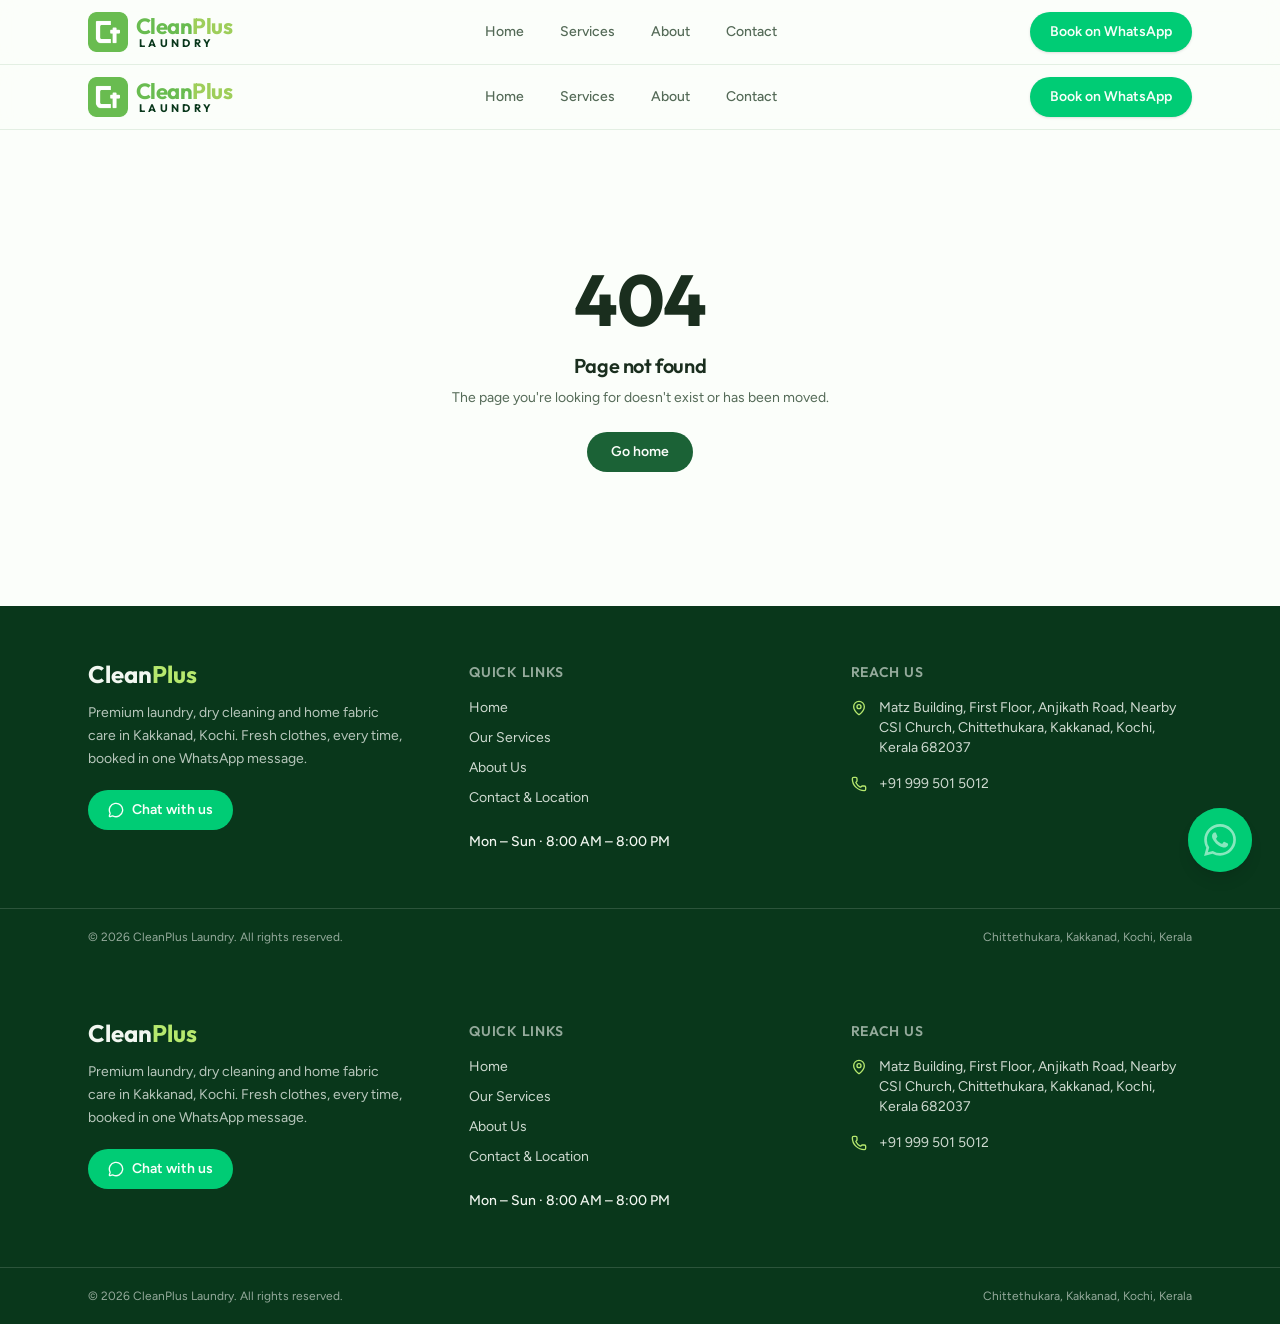
==== commit 8a08c7c4: "Rebuild the site for the cleanpluslaundry.in root instead of a subpath The bundle was built for ping" ====
--- a/index.html
+++ b/index.html
@@ -1 +1 @@
-<!DOCTYPE html><html lang="en"><head><meta charSet="utf-8"/><meta name="viewport" content="width=device-width, initial-scale=1"/><link rel="preload" as="image" href="/cleanpluslaundry/assets/logo-mark-5Bj76pg_.png"/><link rel="preload" as="image" href="/cleanpluslaundry/assets/hero-DSAh7jBz.png"/><link rel="stylesheet" href="https://fonts.googleapis.com/css2?family=Outfit:wght@400;500;600;700;800&amp;family=Figtree:wght@300;400;500;600;700&amp;display=swap" data-precedence="default"/><link rel="stylesheet" href="/cleanpluslaundry/assets/styles-yplZxIma.css" data-precedence="default"/><title>CleanPlus Laundry | Premium Laundry &amp; Dry Cleaning in Kakkanad, Kochi</title><meta name="theme-color" content="#69bc50"/><meta property="og:site_name" content="CleanPlus Laundry"/><meta property="og:locale" content="en_IN"/><meta property="og:image" content="https://pingee.app/cleanpluslaundry/share-card.png"/><meta property="og:image:secure_url" content="https://pingee.app/cleanpluslaundry/share-card.png"/><meta property="og:image:type" content="image/png"/><meta property="og:image:width" content="1200"/><meta property="og:image:height" content="630"/><meta property="og:image:alt" content="CleanPlus Laundry, Fresh Clothes, Every Time"/><meta name="twitter:title" content="CleanPlus Laundry | Premium Laundry &amp; Dry Cleaning in Kakkanad, Kochi"/><meta name="twitter:description" content="Wash &amp; fold, wash &amp; iron, dry cleaning, steam ironing, premium garment, shoe, bike helmet, curtain and carpet care in Kakkanad, Kochi. Book instantly on WhatsApp."/><meta name="twitter:image" content="https://pingee.app/cleanpluslaundry/share-card.png"/><meta property="og:url" content="https://pingee.app/cleanpluslaundry/"/><meta name="description" content="Wash &amp; fold, wash &amp; iron, dry cleaning, steam ironing, shoe, bike helmet, curtain and carpet care in Kakkanad, Kochi. Book instantly on WhatsApp at +91 999 501 5012."/><meta property="og:title" content="CleanPlus Laundry, Kakkanad, Kochi"/><meta property="og:description" content="Fresh clothes, every time. Premium laundry and dry cleaning in Kochi, booked in one WhatsApp message."/><meta property="og:type" content="website"/><meta name="twitter:card" content="summary_large_image"/><link rel="modulepreload" href="/cleanpluslaundry/assets/index-BkcMqhWr.js"/><link rel="modulepreload" href="/cleanpluslaundry/assets/routes-B4mx2dcI.js"/><link rel="modulepreload" href="/cleanpluslaundry/assets/hero-BnN3cbkz.js"/><link rel="preconnect" href="https://fonts.googleapis.com"/><link rel="preconnect" href="https://fonts.gstatic.com" crossorigin="anonymous"/><link rel="icon" type="image/png" sizes="64x64" href="/cleanpluslaundry/favicon.png"/><link rel="icon" type="image/png" sizes="192x192" href="/cleanpluslaundry/icon-192.png"/><link rel="icon" type="image/png" sizes="512x512" href="/cleanpluslaundry/icon-512.png"/><link rel="apple-touch-icon" sizes="180x180" href="/cleanpluslaundry/apple-touch-icon.png"/><link rel="manifest" href="/cleanpluslaundry/site.webmanifest"/><link rel="canonical" href="https://pingee.app/cleanpluslaundry/"/><script type="application/ld+json">{"@context":"https://schema.org","@type":"DryCleaningOrLaundry","name":"CleanPlus Laundry","description":"Wash \u0026 fold, wash \u0026 iron, dry cleaning, steam ironing, premium garment, shoe, bike helmet, curtain and carpet care in Kakkanad, Kochi. Book instantly on WhatsApp.","url":"https://pingee.app/cleanpluslaundry/","image":"https://pingee.app/cleanpluslaundry/share-card.png","logo":"https://pingee.app/cleanpluslaundry/icon-512.png","telephone":"+919995015012","priceRange":"₹₹","address":{"@type":"PostalAddress","streetAddress":"Matz Building, First Floor, Anjikath Road, nearby CSI Church","addressLocality":"Chittethukara, Kakkanad, Kochi","addressRegion":"Kerala","postalCode":"682037","addressCountry":"IN"},"geo":{"@type":"GeoCoordinates","latitude":10.0037135,"longitude":76.349822},"hasMap":"https://maps.app.goo.gl/VwaC9ZdRXP77w2BK9","openingHoursSpecification":{"@type":"OpeningHoursSpecification","dayOfWeek":["Monday","Tuesday","Wednesday","Thursday","Friday","Saturday","Sunday"],"opens":"08:00","closes":"20:00"},"areaServed":["Kakkanad","Infopark","Thrikkakara","Kalamassery","Edappally","Kochi"]}</script></head><body><div class="flex min-h-screen flex-col"><header class="sticky top-0 z-50 border-b border-border/70 bg-background/85 backdrop-blur-md"><div class="mx-auto flex h-16 max-w-6xl items-center justify-between gap-4 px-4 sm:px-6"><a class="flex items-center gap-2 active" aria-label="CleanPlus Laundry" href="/cleanpluslaundry/" data-status="active" aria-current="page"><img src="/cleanpluslaundry/assets/logo-mark-5Bj76pg_.png" alt="" aria-hidden="true" class="h-10 w-10 shrink-0"/><span class="flex flex-col leading-none"><span class="font-display text-[1.375rem] font-bold leading-none tracking-tight text-brand">Clean<span class="text-brand-light">Plus</span></span><span class="mt-px pl-[3px] font-display text-[0.6875rem] font-bold uppercase leading-none tracking-[0.3em] text-deep">Laundry</span></span></a><nav class="hidden items-center gap-1 md:flex" aria-label="Main"><a class="rounded-full px-4 py-2 text-sm font-medium transition-colors bg-secondary text-secondary-foreground active" href="/cleanpluslaundry/" data-status="active" aria-current="page">Home</a><a class="rounded-full px-4 py-2 text-sm font-medium transition-colors text-muted-foreground hover:text-foreground" href="/cleanpluslaundry/services">Services</a><a class="rounded-full px-4 py-2 text-sm font-medium transition-colors text-muted-foreground hover:text-foreground" href="/cleanpluslaundry/about">About</a><a class="rounded-full px-4 py-2 text-sm font-medium transition-colors text-muted-foreground hover:text-foreground" href="/cleanpluslaundry/contact">Contact</a></nav><div class="flex items-center gap-2"><a href="https://wa.me/919995015012?text=Hi%20CleanPlus%20Laundry!%20I%20want%20to%20book%20a%20service." target="_blank" rel="noopener noreferrer" class="hidden rounded-full bg-whatsapp px-5 py-2.5 text-sm font-semibold text-whatsapp-foreground shadow-sm transition-all hover:brightness-105 sm:inline-flex">Book on WhatsApp</a><button type="button" aria-expanded="false" aria-label="Open menu" class="inline-flex h-10 w-10 items-center justify-center rounded-full border border-border bg-card text-foreground md:hidden"><svg xmlns="http://www.w3.org/2000/svg" width="24" height="24" viewBox="0 0 24 24" fill="none" stroke="currentColor" stroke-width="2" stroke-linecap="round" stroke-linejoin="round" class="lucide lucide-menu h-5 w-5" aria-hidden="true"><path d="M4 5h16"></path><path d="M4 12h16"></path><path d="M4 19h16"></path></svg></button></div></div></header><main class="flex-1"><!--$--><section class="bubble-bg relative overflow-hidden"><div class="mx-auto grid max-w-6xl items-center gap-10 px-4 pb-16 pt-12 sm:px-6 lg:grid-cols-2 lg:gap-14 lg:pb-24 lg:pt-20"><div><span class="inline-flex items-center gap-2 rounded-full border border-border bg-card px-4 py-1.5 text-xs font-semibold text-secondary-foreground shadow-sm"><svg xmlns="http://www.w3.org/2000/svg" width="24" height="24" viewBox="0 0 24 24" fill="none" stroke="currentColor" stroke-width="2" stroke-linecap="round" stroke-linejoin="round" class="lucide lucide-sparkles h-3.5 w-3.5 text-primary" aria-hidden="true"><path d="M11.017 2.814a1 1 0 0 1 1.966 0l1.051 5.558a2 2 0 0 0 1.594 1.594l5.558 1.051a1 1 0 0 1 0 1.966l-5.558 1.051a2 2 0 0 0-1.594 1.594l-1.051 5.558a1 1 0 0 1-1.966 0l-1.051-5.558a2 2 0 0 0-1.594-1.594l-5.558-1.051a1 1 0 0 1 0-1.966l5.558-1.051a2 2 0 0 0 1.594-1.594z"></path><path d="M20 2v4"></path><path d="M22 4h-4"></path><circle cx="4" cy="20" r="2"></circle></svg>Now open in Chittethukara, Kakkanad</span><h1 class="mt-5 text-4xl font-bold leading-tight text-foreground sm:text-5xl lg:text-6xl">Fresh clothes,<br/><span class="text-primary">every time.</span></h1><p class="mt-5 max-w-md text-base leading-relaxed text-muted-foreground sm:text-lg">Premium laundry, dry cleaning and home fabric care in Kochi. No apps, no sign-ups. Just send us a WhatsApp message and we handle the rest.</p><div class="mt-8 flex flex-wrap items-center gap-3"><a href="https://wa.me/919995015012?text=Hi%20CleanPlus%20Laundry!%20I%20want%20to%20book%20a%20service." target="_blank" rel="noopener noreferrer" class="inline-flex items-center gap-2 rounded-full bg-whatsapp px-7 py-3.5 text-base font-semibold text-whatsapp-foreground shadow-md transition-all hover:brightness-105 hover:shadow-lg"><svg viewBox="0 0 24 24" fill="currentColor" class="h-5 w-5" aria-hidden="true"><path d="M17.472 14.382c-.297-.149-1.758-.867-2.03-.967-.273-.099-.471-.148-.67.15-.197.297-.767.966-.94 1.164-.173.199-.347.223-.644.075-.297-.15-1.255-.463-2.39-1.475-.883-.788-1.48-1.761-1.653-2.059-.173-.297-.018-.458.13-.606.134-.133.298-.347.446-.52.149-.174.198-.298.298-.497.099-.198.05-.371-.025-.52-.075-.149-.669-1.612-.916-2.207-.242-.579-.487-.5-.669-.51-.173-.008-.371-.01-.57-.01-.198 0-.52.074-.792.372-.272.297-1.04 1.016-1.04 2.479 0 1.462 1.065 2.875 1.213 3.074.149.198 2.096 3.2 5.077 4.487.709.306 1.262.489 1.694.625.712.227 1.36.195 1.871.118.571-.085 1.758-.719 2.006-1.413.248-.694.248-1.289.173-1.413-.074-.124-.272-.198-.57-.347m-5.421 7.403h-.004a9.87 9.87 0 01-5.031-1.378l-.361-.214-3.741.982.998-3.648-.235-.374a9.86 9.86 0 01-1.51-5.26c.001-5.45 4.436-9.884 9.888-9.884 2.64 0 5.122 1.03 6.988 2.898a9.825 9.825 0 012.893 6.994c-.003 5.45-4.437 9.884-9.885 9.884m8.413-18.297A11.815 11.815 0 0012.05 0C5.495 0 .16 5.335.157 11.892c0 2.096.547 4.142 1.588 5.945L.057 24l6.305-1.654a11.882 11.882 0 005.683 1.448h.005c6.554 0 11.89-5.335 11.893-11.893a11.821 11.821 0 00-3.48-8.413z"></path></svg>Book on WhatsApp</a><a class="inline-flex items-center gap-2 rounded-full border border-input bg-card px-7 py-3.5 text-base font-semibold text-foreground transition-colors hover:bg-secondary" href="/cleanpluslaundry/services">View our services<svg xmlns="http://www.w3.org/2000/svg" width="24" height="24" viewBox="0 0 24 24" fill="none" stroke="currentColor" stroke-width="2" stroke-linecap="round" stroke-linejoin="round" class="lucide lucide-arrow-right h-4 w-4" aria-hidden="true"><path d="M5 12h14"></path><path d="m12 5 7 7-7 7"></path></svg></a></div><div class="mt-10 flex flex-wrap gap-x-8 gap-y-3 text-sm font-medium text-muted-foreground"><span class="flex items-center gap-2"><svg xmlns="http://www.w3.org/2000/svg" width="24" height="24" viewBox="0 0 24 24" fill="none" stroke="currentColor" stroke-width="2" stroke-linecap="round" stroke-linejoin="round" class="lucide lucide-badge-check h-4 w-4 text-primary" aria-hidden="true"><path d="M3.85 8.62a4 4 0 0 1 4.78-4.77 4 4 0 0 1 6.74 0 4 4 0 0 1 4.78 4.78 4 4 0 0 1 0 6.74 4 4 0 0 1-4.77 4.78 4 4 0 0 1-6.75 0 4 4 0 0 1-4.78-4.77 4 4 0 0 1 0-6.76Z"></path><path d="m9 12 2 2 4-4"></path></svg> Expert fabric care</span><span class="flex items-center gap-2"><svg xmlns="http://www.w3.org/2000/svg" width="24" height="24" viewBox="0 0 24 24" fill="none" stroke="currentColor" stroke-width="2" stroke-linecap="round" stroke-linejoin="round" class="lucide lucide-truck h-4 w-4 text-primary" aria-hidden="true"><path d="M14 18V6a2 2 0 0 0-2-2H4a2 2 0 0 0-2 2v11a1 1 0 0 0 1 1h2"></path><path d="M15 18H9"></path><path d="M19 18h2a1 1 0 0 0 1-1v-3.65a1 1 0 0 0-.22-.624l-3.48-4.35A1 1 0 0 0 17.52 8H14"></path><circle cx="17" cy="18" r="2"></circle><circle cx="7" cy="18" r="2"></circle></svg> Pick-up &amp; delivery</span><span class="flex items-center gap-2"><svg xmlns="http://www.w3.org/2000/svg" width="24" height="24" viewBox="0 0 24 24" fill="none" stroke="currentColor" stroke-width="2" stroke-linecap="round" stroke-linejoin="round" class="lucide lucide-shield-check h-4 w-4 text-primary" aria-hidden="true"><path d="M20 13c0 5-3.5 7.5-7.66 8.95a1 1 0 0 1-.67-.01C7.5 20.5 4 18 4 13V6a1 1 0 0 1 1-1c2 0 4.5-1.2 6.24-2.72a1.17 1.17 0 0 1 1.52 0C14.51 3.81 17 5 19 5a1 1 0 0 1 1 1z"></path><path d="m9 12 2 2 4-4"></path></svg> Gentle on skin</span></div></div><div class="relative"><div class="overflow-hidden rounded-4xl border border-border bg-card shadow-xl"><img src="/cleanpluslaundry/assets/hero-DSAh7jBz.png" alt="Freshly washed and folded laundry at CleanPlus Laundry" width="1920" height="1024" class="h-full w-full object-cover"/></div><div class="float-slow absolute -bottom-5 -left-4 rounded-2xl border border-border bg-card px-5 py-4 shadow-lg sm:-left-8"><p class="flex items-center gap-2 text-sm font-semibold text-foreground"><svg xmlns="http://www.w3.org/2000/svg" width="24" height="24" viewBox="0 0 24 24" fill="none" stroke="currentColor" stroke-width="2" stroke-linecap="round" stroke-linejoin="round" class="lucide lucide-star h-4 w-4 fill-primary text-primary" aria-hidden="true"><path d="M11.525 2.295a.53.53 0 0 1 .95 0l2.31 4.679a2.123 2.123 0 0 0 1.595 1.16l5.166.756a.53.53 0 0 1 .294.904l-3.736 3.638a2.123 2.123 0 0 0-.611 1.878l.882 5.14a.53.53 0 0 1-.771.56l-4.618-2.428a2.122 2.122 0 0 0-1.973 0L6.396 21.01a.53.53 0 0 1-.77-.56l.881-5.139a2.122 2.122 0 0 0-.611-1.879L2.16 9.795a.53.53 0 0 1 .294-.906l5.165-.755a2.122 2.122 0 0 0 1.597-1.16z"></path></svg>Loved in Kochi</p><p class="text-xs text-muted-foreground">Laundry · Dry cleaning · Home care</p></div></div></div></section><section class="mx-auto max-w-6xl px-4 py-16 sm:px-6 lg:py-24"><div class="text-center"><h2 class="text-3xl font-bold text-foreground sm:text-4xl">What we take care of</h2><p class="mx-auto mt-3 max-w-xl text-muted-foreground">From everyday wear to wedding silks, every item gets the right treatment.</p></div><div class="mt-12 grid gap-6 sm:grid-cols-2 lg:grid-cols-3"><a class="group flex flex-col overflow-hidden rounded-4xl border border-border bg-card shadow-sm transition-all hover:-translate-y-1 hover:shadow-lg" href="/cleanpluslaundry/services"><div class="aspect-[4/3] overflow-hidden"><img src="/cleanpluslaundry/assets/svc-wash-fold-4HOw4LHY.png" alt="Wash &amp; Fold" width="1024" height="1024" loading="lazy" class="h-full w-full object-cover transition-transform duration-500 group-hover:scale-105"/></div><div class="flex flex-1 flex-col p-6"><h3 class="text-lg font-semibold text-foreground">Wash &amp; Fold</h3><p class="mt-2 flex-1 text-sm leading-relaxed text-muted-foreground">Everyday wear, washed, dried and neatly folded</p><span class="mt-4 inline-flex items-center gap-1.5 text-sm font-semibold text-primary">Learn more<svg xmlns="http://www.w3.org/2000/svg" width="24" height="24" viewBox="0 0 24 24" fill="none" stroke="currentColor" stroke-width="2" stroke-linecap="round" stroke-linejoin="round" class="lucide lucide-arrow-right h-4 w-4 transition-transform group-hover:translate-x-1" aria-hidden="true"><path d="M5 12h14"></path><path d="m12 5 7 7-7 7"></path></svg></span></div></a><a class="group flex flex-col overflow-hidden rounded-4xl border border-border bg-card shadow-sm transition-all hover:-translate-y-1 hover:shadow-lg" href="/cleanpluslaundry/services"><div class="aspect-[4/3] overflow-hidden"><img src="/cleanpluslaundry/assets/svc-wash-iron-COy5XLjj.png" alt="Wash &amp; Iron" width="1024" height="1024" loading="lazy" class="h-full w-full object-cover transition-transform duration-500 group-hover:scale-105"/></div><div class="flex flex-1 flex-col p-6"><h3 class="text-lg font-semibold text-foreground">Wash &amp; Iron</h3><p class="mt-2 flex-1 text-sm leading-relaxed text-muted-foreground">Freshly washed and crisply pressed on hangers</p><span class="mt-4 inline-flex items-center gap-1.5 text-sm font-semibold text-primary">Learn more<svg xmlns="http://www.w3.org/2000/svg" width="24" height="24" viewBox="0 0 24 24" fill="none" stroke="currentColor" stroke-width="2" stroke-linecap="round" stroke-linejoin="round" class="lucide lucide-arrow-right h-4 w-4 transition-transform group-hover:translate-x-1" aria-hidden="true"><path d="M5 12h14"></path><path d="m12 5 7 7-7 7"></path></svg></span></div></a><a class="group flex flex-col overflow-hidden rounded-4xl border border-border bg-card shadow-sm transition-all hover:-translate-y-1 hover:shadow-lg" href="/cleanpluslaundry/services"><div class="aspect-[4/3] overflow-hidden"><img src="/cleanpluslaundry/assets/svc-dry-clean-DuK2SE3V.png" alt="Dry Cleaning" width="1024" height="1024" loading="lazy" class="h-full w-full object-cover transition-transform duration-500 group-hover:scale-105"/></div><div class="flex flex-1 flex-col p-6"><h3 class="text-lg font-semibold text-foreground">Dry Cleaning</h3><p class="mt-2 flex-1 text-sm leading-relaxed text-muted-foreground">Expert care for suits, silks and delicate fabrics</p><span class="mt-4 inline-flex items-center gap-1.5 text-sm font-semibold text-primary">Learn more<svg xmlns="http://www.w3.org/2000/svg" width="24" height="24" viewBox="0 0 24 24" fill="none" stroke="currentColor" stroke-width="2" stroke-linecap="round" stroke-linejoin="round" class="lucide lucide-arrow-right h-4 w-4 transition-transform group-hover:translate-x-1" aria-hidden="true"><path d="M5 12h14"></path><path d="m12 5 7 7-7 7"></path></svg></span></div></a><a class="group flex flex-col overflow-hidden rounded-4xl border border-border bg-card shadow-sm transition-all hover:-translate-y-1 hover:shadow-lg" href="/cleanpluslaundry/services"><div class="aspect-[4/3] overflow-hidden"><img src="/cleanpluslaundry/assets/svc-steam-iron-DhLv17Lm.png" alt="Steam Ironing" width="1024" height="1024" loading="lazy" class="h-full w-full object-cover transition-transform duration-500 group-hover:scale-105"/></div><div class="flex flex-1 flex-col p-6"><h3 class="text-lg font-semibold text-foreground">Steam Ironing</h3><p class="mt-2 flex-1 text-sm leading-relaxed text-muted-foreground">Sanitised, smooth, wrinkle-free finish</p><span class="mt-4 inline-flex items-center gap-1.5 text-sm font-semibold text-primary">Learn more<svg xmlns="http://www.w3.org/2000/svg" width="24" height="24" viewBox="0 0 24 24" fill="none" stroke="currentColor" stroke-width="2" stroke-linecap="round" stroke-linejoin="round" class="lucide lucide-arrow-right h-4 w-4 transition-transform group-hover:translate-x-1" aria-hidden="true"><path d="M5 12h14"></path><path d="m12 5 7 7-7 7"></path></svg></span></div></a><a class="group flex flex-col overflow-hidden rounded-4xl border border-border bg-card shadow-sm transition-all hover:-translate-y-1 hover:shadow-lg" href="/cleanpluslaundry/services"><div class="aspect-[4/3] overflow-hidden"><img src="/cleanpluslaundry/assets/svc-premium-BCBoLr6C.png" alt="Premium &amp; Bridal Care" width="1024" height="1024" loading="lazy" class="h-full w-full object-cover transition-transform duration-500 group-hover:scale-105"/></div><div class="flex flex-1 flex-col p-6"><h3 class="text-lg font-semibold text-foreground">Premium &amp; Bridal Care</h3><p class="mt-2 flex-1 text-sm leading-relaxed text-muted-foreground">Sarees, lehengas and wedding wear, handled with care</p><span class="mt-4 inline-flex items-center gap-1.5 text-sm font-semibold text-primary">Learn more<svg xmlns="http://www.w3.org/2000/svg" width="24" height="24" viewBox="0 0 24 24" fill="none" stroke="currentColor" stroke-width="2" stroke-linecap="round" stroke-linejoin="round" class="lucide lucide-arrow-right h-4 w-4 transition-transform group-hover:translate-x-1" aria-hidden="true"><path d="M5 12h14"></path><path d="m12 5 7 7-7 7"></path></svg></span></div></a><a class="group flex flex-col overflow-hidden rounded-4xl border border-border bg-card shadow-sm transition-all hover:-translate-y-1 hover:shadow-lg" href="/cleanpluslaundry/services"><div class="aspect-[4/3] overflow-hidden"><img src="/cleanpluslaundry/assets/svc-shoes-BwPH3niN.png" alt="Shoe Cleaning" width="1024" height="1024" loading="lazy" class="h-full w-full object-cover transition-transform duration-500 group-hover:scale-105"/></div><div class="flex flex-1 flex-col p-6"><h3 class="text-lg font-semibold text-foreground">Shoe Cleaning</h3><p class="mt-2 flex-1 text-sm leading-relaxed text-muted-foreground">Sneakers and shoes returned looking like new</p><span class="mt-4 inline-flex items-center gap-1.5 text-sm font-semibold text-primary">Learn more<svg xmlns="http://www.w3.org/2000/svg" width="24" height="24" viewBox="0 0 24 24" fill="none" stroke="currentColor" stroke-width="2" stroke-linecap="round" stroke-linejoin="round" class="lucide lucide-arrow-right h-4 w-4 transition-transform group-hover:translate-x-1" aria-hidden="true"><path d="M5 12h14"></path><path d="m12 5 7 7-7 7"></path></svg></span></div></a></div><div class="mt-10 text-center"><a class="inline-flex items-center gap-2 rounded-full bg-primary px-7 py-3 text-sm font-semibold text-primary-foreground transition-colors hover:bg-primary/90" href="/cleanpluslaundry/services">See all <!-- -->9<!-- --> services<svg xmlns="http://www.w3.org/2000/svg" width="24" height="24" viewBox="0 0 24 24" fill="none" stroke="currentColor" stroke-width="2" stroke-linecap="round" stroke-linejoin="round" class="lucide lucide-arrow-right h-4 w-4" aria-hidden="true"><path d="M5 12h14"></path><path d="m12 5 7 7-7 7"></path></svg></a></div></section><section class="bg-secondary/60 py-16 lg:py-24"><div class="mx-auto max-w-6xl px-4 sm:px-6"><div class="grid items-center gap-12 lg:grid-cols-2"><div class="order-2 lg:order-1"><div class="overflow-hidden rounded-4xl border border-border shadow-lg"><img src="/cleanpluslaundry/assets/storefront-BYdbR-uZ.png" alt="Inside the CleanPlus Laundry store in Kakkanad, Kochi" width="1920" height="1024" loading="lazy" class="h-full w-full object-cover"/></div></div><div class="order-1 lg:order-2"><h2 class="text-3xl font-bold text-foreground sm:text-4xl">Why Kochi chooses CleanPlus</h2><ul class="mt-8 space-y-6"><li class="flex gap-4"><span class="flex h-11 w-11 shrink-0 items-center justify-center rounded-2xl bg-card text-primary shadow-sm"><svg xmlns="http://www.w3.org/2000/svg" width="24" height="24" viewBox="0 0 24 24" fill="none" stroke="currentColor" stroke-width="2" stroke-linecap="round" stroke-linejoin="round" class="lucide lucide-message-circle h-5 w-5" aria-hidden="true"><path d="M2.992 16.342a2 2 0 0 1 .094 1.167l-1.065 3.29a1 1 0 0 0 1.236 1.168l3.413-.998a2 2 0 0 1 1.099.092 10 10 0 1 0-4.777-4.719"></path></svg></span><div><h3 class="font-semibold text-foreground">One-message booking</h3><p class="mt-1 text-sm leading-relaxed text-muted-foreground">Order anything with a single WhatsApp message. Pick-up and delivery times confirmed right in the chat.</p></div></li><li class="flex gap-4"><span class="flex h-11 w-11 shrink-0 items-center justify-center rounded-2xl bg-card text-primary shadow-sm"><svg xmlns="http://www.w3.org/2000/svg" width="24" height="24" viewBox="0 0 24 24" fill="none" stroke="currentColor" stroke-width="2" stroke-linecap="round" stroke-linejoin="round" class="lucide lucide-droplets h-5 w-5" aria-hidden="true"><path d="M7 16.3c2.2 0 4-1.83 4-4.05 0-1.16-.57-2.26-1.71-3.19S7.29 6.75 7 5.3c-.29 1.45-1.14 2.84-2.29 3.76S3 11.1 3 12.25c0 2.22 1.8 4.05 4 4.05z"></path><path d="M12.56 6.6A10.97 10.97 0 0 0 14 3.02c.5 2.5 2 4.9 4 6.5s3 3.5 3 5.5a6.98 6.98 0 0 1-11.91 4.97"></path></svg></span><div><h3 class="font-semibold text-foreground">Gentle, skin-safe cleaning</h3><p class="mt-1 text-sm leading-relaxed text-muted-foreground">Quality detergents and careful sorting by colour and fabric, so it stays safe for skin and kind to clothes.</p></div></li><li class="flex gap-4"><span class="flex h-11 w-11 shrink-0 items-center justify-center rounded-2xl bg-card text-primary shadow-sm"><svg xmlns="http://www.w3.org/2000/svg" width="24" height="24" viewBox="0 0 24 24" fill="none" stroke="currentColor" stroke-width="2" stroke-linecap="round" stroke-linejoin="round" class="lucide lucide-hand-heart h-5 w-5" aria-hidden="true"><path d="M11 14h2a2 2 0 0 0 0-4h-3c-.6 0-1.1.2-1.4.6L3 16"></path><path d="m14.45 13.39 5.05-4.694C20.196 8 21 6.85 21 5.75a2.75 2.75 0 0 0-4.797-1.837.276.276 0 0 1-.406 0A2.75 2.75 0 0 0 11 5.75c0 1.2.802 2.248 1.5 2.946L16 11.95"></path><path d="m2 15 6 6"></path><path d="m7 20 1.6-1.4c.3-.4.8-.6 1.4-.6h4c1.1 0 2.1-.4 2.8-1.2l4.6-4.4a1 1 0 0 0-2.75-2.91"></path></svg></span><div><h3 class="font-semibold text-foreground">Handled with care</h3><p class="mt-1 text-sm leading-relaxed text-muted-foreground">Silks, embroidery, sneakers, helmets. Every item gets the treatment its fabric actually needs.</p></div></li><li class="flex gap-4"><span class="flex h-11 w-11 shrink-0 items-center justify-center rounded-2xl bg-card text-primary shadow-sm"><svg xmlns="http://www.w3.org/2000/svg" width="24" height="24" viewBox="0 0 24 24" fill="none" stroke="currentColor" stroke-width="2" stroke-linecap="round" stroke-linejoin="round" class="lucide lucide-truck h-5 w-5" aria-hidden="true"><path d="M14 18V6a2 2 0 0 0-2-2H4a2 2 0 0 0-2 2v11a1 1 0 0 0 1 1h2"></path><path d="M15 18H9"></path><path d="M19 18h2a1 1 0 0 0 1-1v-3.65a1 1 0 0 0-.22-.624l-3.48-4.35A1 1 0 0 0 17.52 8H14"></path><circle cx="17" cy="18" r="2"></circle><circle cx="7" cy="18" r="2"></circle></svg></span><div><h3 class="font-semibold text-foreground">On-time pick-up &amp; delivery</h3><p class="mt-1 text-sm leading-relaxed text-muted-foreground">We collect from your doorstep in Kakkanad and return your clothes fresh, on the day we promise.</p></div></li></ul></div></div></div></section><section class="mx-auto max-w-6xl px-4 py-16 sm:px-6 lg:py-24"><div class="text-center"><h2 class="text-3xl font-bold text-foreground sm:text-4xl">Booking is this simple</h2><p class="mx-auto mt-3 max-w-xl text-muted-foreground">No app downloads, no accounts. Everything happens over WhatsApp.</p></div><ol class="mt-12 grid gap-6 md:grid-cols-3"><li class="relative rounded-4xl border border-border bg-card p-8 shadow-sm"><span class="flex h-12 w-12 items-center justify-center rounded-full bg-primary text-lg font-bold text-primary-foreground">1</span><h3 class="mt-5 text-lg font-semibold text-foreground">Message us on WhatsApp</h3><p class="mt-2 text-sm leading-relaxed text-muted-foreground">Tell us what you need, whether that is wash, iron, dry cleaning, helmets or shoes. We reply with prices and pick-up options.</p></li><li class="relative rounded-4xl border border-border bg-card p-8 shadow-sm"><span class="flex h-12 w-12 items-center justify-center rounded-full bg-primary text-lg font-bold text-primary-foreground">2</span><h3 class="mt-5 text-lg font-semibold text-foreground">We pick up (or you drop in)</h3><p class="mt-2 text-sm leading-relaxed text-muted-foreground">Hand it to us at your doorstep in Kakkanad, or drop it at our store near CSI Church, Chittethukara.</p></li><li class="relative rounded-4xl border border-border bg-card p-8 shadow-sm"><span class="flex h-12 w-12 items-center justify-center rounded-full bg-primary text-lg font-bold text-primary-foreground">3</span><h3 class="mt-5 text-lg font-semibold text-foreground">Fresh &amp; back on time</h3><p class="mt-2 text-sm leading-relaxed text-muted-foreground">We clean, press and pack everything, then deliver it back fresh, all confirmed on WhatsApp.</p></li></ol></section><section class="bg-secondary/60 py-16 lg:py-24"><div class="mx-auto max-w-6xl px-4 sm:px-6"><div class="text-center"><h2 class="text-3xl font-bold text-foreground sm:text-4xl">What our customers say</h2><p class="mx-auto mt-3 max-w-xl text-muted-foreground">Real feedback from families and professionals around Kakkanad.</p></div><div class="mt-12 grid gap-6 sm:grid-cols-2 lg:grid-cols-3"><figure class="flex flex-col rounded-4xl border border-border bg-card p-7 shadow-sm"><div class="flex gap-1" aria-label="5 out of 5 stars"><svg xmlns="http://www.w3.org/2000/svg" width="24" height="24" viewBox="0 0 24 24" fill="none" stroke="currentColor" stroke-width="2" stroke-linecap="round" stroke-linejoin="round" class="lucide lucide-star h-4 w-4 fill-primary text-primary" aria-hidden="true"><path d="M11.525 2.295a.53.53 0 0 1 .95 0l2.31 4.679a2.123 2.123 0 0 0 1.595 1.16l5.166.756a.53.53 0 0 1 .294.904l-3.736 3.638a2.123 2.123 0 0 0-.611 1.878l.882 5.14a.53.53 0 0 1-.771.56l-4.618-2.428a2.122 2.122 0 0 0-1.973 0L6.396 21.01a.53.53 0 0 1-.77-.56l.881-5.139a2.122 2.122 0 0 0-.611-1.879L2.16 9.795a.53.53 0 0 1 .294-.906l5.165-.755a2.122 2.122 0 0 0 1.597-1.16z"></path></svg><svg xmlns="http://www.w3.org/2000/svg" width="24" height="24" viewBox="0 0 24 24" fill="none" stroke="currentColor" stroke-width="2" stroke-linecap="round" stroke-linejoin="round" class="lucide lucide-star h-4 w-4 fill-primary text-primary" aria-hidden="true"><path d="M11.525 2.295a.53.53 0 0 1 .95 0l2.31 4.679a2.123 2.123 0 0 0 1.595 1.16l5.166.756a.53.53 0 0 1 .294.904l-3.736 3.638a2.123 2.123 0 0 0-.611 1.878l.882 5.14a.53.53 0 0 1-.771.56l-4.618-2.428a2.122 2.122 0 0 0-1.973 0L6.396 21.01a.53.53 0 0 1-.77-.56l.881-5.139a2.122 2.122 0 0 0-.611-1.879L2.16 9.795a.53.53 0 0 1 .294-.906l5.165-.755a2.122 2.122 0 0 0 1.597-1.16z"></path></svg><svg xmlns="http://www.w3.org/2000/svg" width="24" height="24" viewBox="0 0 24 24" fill="none" stroke="currentColor" stroke-width="2" stroke-linecap="round" stroke-linejoin="round" class="lucide lucide-star h-4 w-4 fill-primary text-primary" aria-hidden="true"><path d="M11.525 2.295a.53.53 0 0 1 .95 0l2.31 4.679a2.123 2.123 0 0 0 1.595 1.16l5.166.756a.53.53 0 0 1 .294.904l-3.736 3.638a2.123 2.123 0 0 0-.611 1.878l.882 5.14a.53.53 0 0 1-.771.56l-4.618-2.428a2.122 2.122 0 0 0-1.973 0L6.396 21.01a.53.53 0 0 1-.77-.56l.881-5.139a2.122 2.122 0 0 0-.611-1.879L2.16 9.795a.53.53 0 0 1 .294-.906l5.165-.755a2.122 2.122 0 0 0 1.597-1.16z"></path></svg><svg xmlns="http://www.w3.org/2000/svg" width="24" height="24" viewBox="0 0 24 24" fill="none" stroke="currentColor" stroke-width="2" stroke-linecap="round" stroke-linejoin="round" class="lucide lucide-star h-4 w-4 fill-primary text-primary" aria-hidden="true"><path d="M11.525 2.295a.53.53 0 0 1 .95 0l2.31 4.679a2.123 2.123 0 0 0 1.595 1.16l5.166.756a.53.53 0 0 1 .294.904l-3.736 3.638a2.123 2.123 0 0 0-.611 1.878l.882 5.14a.53.53 0 0 1-.771.56l-4.618-2.428a2.122 2.122 0 0 0-1.973 0L6.396 21.01a.53.53 0 0 1-.77-.56l.881-5.139a2.122 2.122 0 0 0-.611-1.879L2.16 9.795a.53.53 0 0 1 .294-.906l5.165-.755a2.122 2.122 0 0 0 1.597-1.16z"></path></svg><svg xmlns="http://www.w3.org/2000/svg" width="24" height="24" viewBox="0 0 24 24" fill="none" stroke="currentColor" stroke-width="2" stroke-linecap="round" stroke-linejoin="round" class="lucide lucide-star h-4 w-4 fill-primary text-primary" aria-hidden="true"><path d="M11.525 2.295a.53.53 0 0 1 .95 0l2.31 4.679a2.123 2.123 0 0 0 1.595 1.16l5.166.756a.53.53 0 0 1 .294.904l-3.736 3.638a2.123 2.123 0 0 0-.611 1.878l.882 5.14a.53.53 0 0 1-.771.56l-4.618-2.428a2.122 2.122 0 0 0-1.973 0L6.396 21.01a.53.53 0 0 1-.77-.56l.881-5.139a2.122 2.122 0 0 0-.611-1.879L2.16 9.795a.53.53 0 0 1 .294-.906l5.165-.755a2.122 2.122 0 0 0 1.597-1.16z"></path></svg></div><blockquote class="mt-4 flex-1 text-sm leading-relaxed text-foreground/90">“<!-- -->I send my office shirts here every week now. They come back crisp, properly folded and on time, and the whole thing takes one WhatsApp message.<!-- -->”</blockquote><figcaption class="mt-5"><p class="text-sm font-semibold text-foreground">Divya Mathew</p><p class="text-xs text-muted-foreground">Kakkanad</p></figcaption></figure><figure class="flex flex-col rounded-4xl border border-border bg-card p-7 shadow-sm"><div class="flex gap-1" aria-label="5 out of 5 stars"><svg xmlns="http://www.w3.org/2000/svg" width="24" height="24" viewBox="0 0 24 24" fill="none" stroke="currentColor" stroke-width="2" stroke-linecap="round" stroke-linejoin="round" class="lucide lucide-star h-4 w-4 fill-primary text-primary" aria-hidden="true"><path d="M11.525 2.295a.53.53 0 0 1 .95 0l2.31 4.679a2.123 2.123 0 0 0 1.595 1.16l5.166.756a.53.53 0 0 1 .294.904l-3.736 3.638a2.123 2.123 0 0 0-.611 1.878l.882 5.14a.53.53 0 0 1-.771.56l-4.618-2.428a2.122 2.122 0 0 0-1.973 0L6.396 21.01a.53.53 0 0 1-.77-.56l.881-5.139a2.122 2.122 0 0 0-.611-1.879L2.16 9.795a.53.53 0 0 1 .294-.906l5.165-.755a2.122 2.122 0 0 0 1.597-1.16z"></path></svg><svg xmlns="http://www.w3.org/2000/svg" width="24" height="24" viewBox="0 0 24 24" fill="none" stroke="currentColor" stroke-width="2" stroke-linecap="round" stroke-linejoin="round" class="lucide lucide-star h-4 w-4 fill-primary text-primary" aria-hidden="true"><path d="M11.525 2.295a.53.53 0 0 1 .95 0l2.31 4.679a2.123 2.123 0 0 0 1.595 1.16l5.166.756a.53.53 0 0 1 .294.904l-3.736 3.638a2.123 2.123 0 0 0-.611 1.878l.882 5.14a.53.53 0 0 1-.771.56l-4.618-2.428a2.122 2.122 0 0 0-1.973 0L6.396 21.01a.53.53 0 0 1-.77-.56l.881-5.139a2.122 2.122 0 0 0-.611-1.879L2.16 9.795a.53.53 0 0 1 .294-.906l5.165-.755a2.122 2.122 0 0 0 1.597-1.16z"></path></svg><svg xmlns="http://www.w3.org/2000/svg" width="24" height="24" viewBox="0 0 24 24" fill="none" stroke="currentColor" stroke-width="2" stroke-linecap="round" stroke-linejoin="round" class="lucide lucide-star h-4 w-4 fill-primary text-primary" aria-hidden="true"><path d="M11.525 2.295a.53.53 0 0 1 .95 0l2.31 4.679a2.123 2.123 0 0 0 1.595 1.16l5.166.756a.53.53 0 0 1 .294.904l-3.736 3.638a2.123 2.123 0 0 0-.611 1.878l.882 5.14a.53.53 0 0 1-.771.56l-4.618-2.428a2.122 2.122 0 0 0-1.973 0L6.396 21.01a.53.53 0 0 1-.77-.56l.881-5.139a2.122 2.122 0 0 0-.611-1.879L2.16 9.795a.53.53 0 0 1 .294-.906l5.165-.755a2.122 2.122 0 0 0 1.597-1.16z"></path></svg><svg xmlns="http://www.w3.org/2000/svg" width="24" height="24" viewBox="0 0 24 24" fill="none" stroke="currentColor" stroke-width="2" stroke-linecap="round" stroke-linejoin="round" class="lucide lucide-star h-4 w-4 fill-primary text-primary" aria-hidden="true"><path d="M11.525 2.295a.53.53 0 0 1 .95 0l2.31 4.679a2.123 2.123 0 0 0 1.595 1.16l5.166.756a.53.53 0 0 1 .294.904l-3.736 3.638a2.123 2.123 0 0 0-.611 1.878l.882 5.14a.53.53 0 0 1-.771.56l-4.618-2.428a2.122 2.122 0 0 0-1.973 0L6.396 21.01a.53.53 0 0 1-.77-.56l.881-5.139a2.122 2.122 0 0 0-.611-1.879L2.16 9.795a.53.53 0 0 1 .294-.906l5.165-.755a2.122 2.122 0 0 0 1.597-1.16z"></path></svg><svg xmlns="http://www.w3.org/2000/svg" width="24" height="24" viewBox="0 0 24 24" fill="none" stroke="currentColor" stroke-width="2" stroke-linecap="round" stroke-linejoin="round" class="lucide lucide-star h-4 w-4 fill-primary text-primary" aria-hidden="true"><path d="M11.525 2.295a.53.53 0 0 1 .95 0l2.31 4.679a2.123 2.123 0 0 0 1.595 1.16l5.166.756a.53.53 0 0 1 .294.904l-3.736 3.638a2.123 2.123 0 0 0-.611 1.878l.882 5.14a.53.53 0 0 1-.771.56l-4.618-2.428a2.122 2.122 0 0 0-1.973 0L6.396 21.01a.53.53 0 0 1-.77-.56l.881-5.139a2.122 2.122 0 0 0-.611-1.879L2.16 9.795a.53.53 0 0 1 .294-.906l5.165-.755a2.122 2.122 0 0 0 1.597-1.16z"></path></svg></div><blockquote class="mt-4 flex-1 text-sm leading-relaxed text-foreground/90">“<!-- -->Gave my sneakers after a trek, fully covered in mud. Honestly did not expect much, but they came back looking almost new.<!-- -->”</blockquote><figcaption class="mt-5"><p class="text-sm font-semibold text-foreground">Rahul Varghese</p><p class="text-xs text-muted-foreground">Infopark, Kochi</p></figcaption></figure><figure class="flex flex-col rounded-4xl border border-border bg-card p-7 shadow-sm"><div class="flex gap-1" aria-label="5 out of 5 stars"><svg xmlns="http://www.w3.org/2000/svg" width="24" height="24" viewBox="0 0 24 24" fill="none" stroke="currentColor" stroke-width="2" stroke-linecap="round" stroke-linejoin="round" class="lucide lucide-star h-4 w-4 fill-primary text-primary" aria-hidden="true"><path d="M11.525 2.295a.53.53 0 0 1 .95 0l2.31 4.679a2.123 2.123 0 0 0 1.595 1.16l5.166.756a.53.53 0 0 1 .294.904l-3.736 3.638a2.123 2.123 0 0 0-.611 1.878l.882 5.14a.53.53 0 0 1-.771.56l-4.618-2.428a2.122 2.122 0 0 0-1.973 0L6.396 21.01a.53.53 0 0 1-.77-.56l.881-5.139a2.122 2.122 0 0 0-.611-1.879L2.16 9.795a.53.53 0 0 1 .294-.906l5.165-.755a2.122 2.122 0 0 0 1.597-1.16z"></path></svg><svg xmlns="http://www.w3.org/2000/svg" width="24" height="24" viewBox="0 0 24 24" fill="none" stroke="currentColor" stroke-width="2" stroke-linecap="round" stroke-linejoin="round" class="lucide lucide-star h-4 w-4 fill-primary text-primary" aria-hidden="true"><path d="M11.525 2.295a.53.53 0 0 1 .95 0l2.31 4.679a2.123 2.123 0 0 0 1.595 1.16l5.166.756a.53.53 0 0 1 .294.904l-3.736 3.638a2.123 2.123 0 0 0-.611 1.878l.882 5.14a.53.53 0 0 1-.771.56l-4.618-2.428a2.122 2.122 0 0 0-1.973 0L6.396 21.01a.53.53 0 0 1-.77-.56l.881-5.139a2.122 2.122 0 0 0-.611-1.879L2.16 9.795a.53.53 0 0 1 .294-.906l5.165-.755a2.122 2.122 0 0 0 1.597-1.16z"></path></svg><svg xmlns="http://www.w3.org/2000/svg" width="24" height="24" viewBox="0 0 24 24" fill="none" stroke="currentColor" stroke-width="2" stroke-linecap="round" stroke-linejoin="round" class="lucide lucide-star h-4 w-4 fill-primary text-primary" aria-hidden="true"><path d="M11.525 2.295a.53.53 0 0 1 .95 0l2.31 4.679a2.123 2.123 0 0 0 1.595 1.16l5.166.756a.53.53 0 0 1 .294.904l-3.736 3.638a2.123 2.123 0 0 0-.611 1.878l.882 5.14a.53.53 0 0 1-.771.56l-4.618-2.428a2.122 2.122 0 0 0-1.973 0L6.396 21.01a.53.53 0 0 1-.77-.56l.881-5.139a2.122 2.122 0 0 0-.611-1.879L2.16 9.795a.53.53 0 0 1 .294-.906l5.165-.755a2.122 2.122 0 0 0 1.597-1.16z"></path></svg><svg xmlns="http://www.w3.org/2000/svg" width="24" height="24" viewBox="0 0 24 24" fill="none" stroke="currentColor" stroke-width="2" stroke-linecap="round" stroke-linejoin="round" class="lucide lucide-star h-4 w-4 fill-primary text-primary" aria-hidden="true"><path d="M11.525 2.295a.53.53 0 0 1 .95 0l2.31 4.679a2.123 2.123 0 0 0 1.595 1.16l5.166.756a.53.53 0 0 1 .294.904l-3.736 3.638a2.123 2.123 0 0 0-.611 1.878l.882 5.14a.53.53 0 0 1-.771.56l-4.618-2.428a2.122 2.122 0 0 0-1.973 0L6.396 21.01a.53.53 0 0 1-.77-.56l.881-5.139a2.122 2.122 0 0 0-.611-1.879L2.16 9.795a.53.53 0 0 1 .294-.906l5.165-.755a2.122 2.122 0 0 0 1.597-1.16z"></path></svg><svg xmlns="http://www.w3.org/2000/svg" width="24" height="24" viewBox="0 0 24 24" fill="none" stroke="currentColor" stroke-width="2" stroke-linecap="round" stroke-linejoin="round" class="lucide lucide-star h-4 w-4 fill-primary text-primary" aria-hidden="true"><path d="M11.525 2.295a.53.53 0 0 1 .95 0l2.31 4.679a2.123 2.123 0 0 0 1.595 1.16l5.166.756a.53.53 0 0 1 .294.904l-3.736 3.638a2.123 2.123 0 0 0-.611 1.878l.882 5.14a.53.53 0 0 1-.771.56l-4.618-2.428a2.122 2.122 0 0 0-1.973 0L6.396 21.01a.53.53 0 0 1-.77-.56l.881-5.139a2.122 2.122 0 0 0-.611-1.879L2.16 9.795a.53.53 0 0 1 .294-.906l5.165-.755a2.122 2.122 0 0 0 1.597-1.16z"></path></svg></div><blockquote class="mt-4 flex-1 text-sm leading-relaxed text-foreground/90">“<!-- -->Gave my wedding saree for dry cleaning. It came back perfect and neatly packed. You can tell they handle premium clothes carefully.<!-- -->”</blockquote><figcaption class="mt-5"><p class="text-sm font-semibold text-foreground">Sneha Thomas</p><p class="text-xs text-muted-foreground">Chittethukara</p></figcaption></figure><figure class="flex flex-col rounded-4xl border border-border bg-card p-7 shadow-sm"><div class="flex gap-1" aria-label="5 out of 5 stars"><svg xmlns="http://www.w3.org/2000/svg" width="24" height="24" viewBox="0 0 24 24" fill="none" stroke="currentColor" stroke-width="2" stroke-linecap="round" stroke-linejoin="round" class="lucide lucide-star h-4 w-4 fill-primary text-primary" aria-hidden="true"><path d="M11.525 2.295a.53.53 0 0 1 .95 0l2.31 4.679a2.123 2.123 0 0 0 1.595 1.16l5.166.756a.53.53 0 0 1 .294.904l-3.736 3.638a2.123 2.123 0 0 0-.611 1.878l.882 5.14a.53.53 0 0 1-.771.56l-4.618-2.428a2.122 2.122 0 0 0-1.973 0L6.396 21.01a.53.53 0 0 1-.77-.56l.881-5.139a2.122 2.122 0 0 0-.611-1.879L2.16 9.795a.53.53 0 0 1 .294-.906l5.165-.755a2.122 2.122 0 0 0 1.597-1.16z"></path></svg><svg xmlns="http://www.w3.org/2000/svg" width="24" height="24" viewBox="0 0 24 24" fill="none" stroke="currentColor" stroke-width="2" stroke-linecap="round" stroke-linejoin="round" class="lucide lucide-star h-4 w-4 fill-primary text-primary" aria-hidden="true"><path d="M11.525 2.295a.53.53 0 0 1 .95 0l2.31 4.679a2.123 2.123 0 0 0 1.595 1.16l5.166.756a.53.53 0 0 1 .294.904l-3.736 3.638a2.123 2.123 0 0 0-.611 1.878l.882 5.14a.53.53 0 0 1-.771.56l-4.618-2.428a2.122 2.122 0 0 0-1.973 0L6.396 21.01a.53.53 0 0 1-.77-.56l.881-5.139a2.122 2.122 0 0 0-.611-1.879L2.16 9.795a.53.53 0 0 1 .294-.906l5.165-.755a2.122 2.122 0 0 0 1.597-1.16z"></path></svg><svg xmlns="http://www.w3.org/2000/svg" width="24" height="24" viewBox="0 0 24 24" fill="none" stroke="currentColor" stroke-width="2" stroke-linecap="round" stroke-linejoin="round" class="lucide lucide-star h-4 w-4 fill-primary text-primary" aria-hidden="true"><path d="M11.525 2.295a.53.53 0 0 1 .95 0l2.31 4.679a2.123 2.123 0 0 0 1.595 1.16l5.166.756a.53.53 0 0 1 .294.904l-3.736 3.638a2.123 2.123 0 0 0-.611 1.878l.882 5.14a.53.53 0 0 1-.771.56l-4.618-2.428a2.122 2.122 0 0 0-1.973 0L6.396 21.01a.53.53 0 0 1-.77-.56l.881-5.139a2.122 2.122 0 0 0-.611-1.879L2.16 9.795a.53.53 0 0 1 .294-.906l5.165-.755a2.122 2.122 0 0 0 1.597-1.16z"></path></svg><svg xmlns="http://www.w3.org/2000/svg" width="24" height="24" viewBox="0 0 24 24" fill="none" stroke="currentColor" stroke-width="2" stroke-linecap="round" stroke-linejoin="round" class="lucide lucide-star h-4 w-4 fill-primary text-primary" aria-hidden="true"><path d="M11.525 2.295a.53.53 0 0 1 .95 0l2.31 4.679a2.123 2.123 0 0 0 1.595 1.16l5.166.756a.53.53 0 0 1 .294.904l-3.736 3.638a2.123 2.123 0 0 0-.611 1.878l.882 5.14a.53.53 0 0 1-.771.56l-4.618-2.428a2.122 2.122 0 0 0-1.973 0L6.396 21.01a.53.53 0 0 1-.77-.56l.881-5.139a2.122 2.122 0 0 0-.611-1.879L2.16 9.795a.53.53 0 0 1 .294-.906l5.165-.755a2.122 2.122 0 0 0 1.597-1.16z"></path></svg><svg xmlns="http://www.w3.org/2000/svg" width="24" height="24" viewBox="0 0 24 24" fill="none" stroke="currentColor" stroke-width="2" stroke-linecap="round" stroke-linejoin="round" class="lucide lucide-star h-4 w-4 fill-primary text-primary" aria-hidden="true"><path d="M11.525 2.295a.53.53 0 0 1 .95 0l2.31 4.679a2.123 2.123 0 0 0 1.595 1.16l5.166.756a.53.53 0 0 1 .294.904l-3.736 3.638a2.123 2.123 0 0 0-.611 1.878l.882 5.14a.53.53 0 0 1-.771.56l-4.618-2.428a2.122 2.122 0 0 0-1.973 0L6.396 21.01a.53.53 0 0 1-.77-.56l.881-5.139a2.122 2.122 0 0 0-.611-1.879L2.16 9.795a.53.53 0 0 1 .294-.906l5.165-.755a2.122 2.122 0 0 0 1.597-1.16z"></path></svg></div><blockquote class="mt-4 flex-1 text-sm leading-relaxed text-foreground/90">“<!-- -->Pick-up and delivery both happened exactly at the time they said. Polite staff and no running around. Very professional.<!-- -->”</blockquote><figcaption class="mt-5"><p class="text-sm font-semibold text-foreground">Arun Prakash</p><p class="text-xs text-muted-foreground">Thrikkakara</p></figcaption></figure><figure class="flex flex-col rounded-4xl border border-border bg-card p-7 shadow-sm"><div class="flex gap-1" aria-label="5 out of 5 stars"><svg xmlns="http://www.w3.org/2000/svg" width="24" height="24" viewBox="0 0 24 24" fill="none" stroke="currentColor" stroke-width="2" stroke-linecap="round" stroke-linejoin="round" class="lucide lucide-star h-4 w-4 fill-primary text-primary" aria-hidden="true"><path d="M11.525 2.295a.53.53 0 0 1 .95 0l2.31 4.679a2.123 2.123 0 0 0 1.595 1.16l5.166.756a.53.53 0 0 1 .294.904l-3.736 3.638a2.123 2.123 0 0 0-.611 1.878l.882 5.14a.53.53 0 0 1-.771.56l-4.618-2.428a2.122 2.122 0 0 0-1.973 0L6.396 21.01a.53.53 0 0 1-.77-.56l.881-5.139a2.122 2.122 0 0 0-.611-1.879L2.16 9.795a.53.53 0 0 1 .294-.906l5.165-.755a2.122 2.122 0 0 0 1.597-1.16z"></path></svg><svg xmlns="http://www.w3.org/2000/svg" width="24" height="24" viewBox="0 0 24 24" fill="none" stroke="currentColor" stroke-width="2" stroke-linecap="round" stroke-linejoin="round" class="lucide lucide-star h-4 w-4 fill-primary text-primary" aria-hidden="true"><path d="M11.525 2.295a.53.53 0 0 1 .95 0l2.31 4.679a2.123 2.123 0 0 0 1.595 1.16l5.166.756a.53.53 0 0 1 .294.904l-3.736 3.638a2.123 2.123 0 0 0-.611 1.878l.882 5.14a.53.53 0 0 1-.771.56l-4.618-2.428a2.122 2.122 0 0 0-1.973 0L6.396 21.01a.53.53 0 0 1-.77-.56l.881-5.139a2.122 2.122 0 0 0-.611-1.879L2.16 9.795a.53.53 0 0 1 .294-.906l5.165-.755a2.122 2.122 0 0 0 1.597-1.16z"></path></svg><svg xmlns="http://www.w3.org/2000/svg" width="24" height="24" viewBox="0 0 24 24" fill="none" stroke="currentColor" stroke-width="2" stroke-linecap="round" stroke-linejoin="round" class="lucide lucide-star h-4 w-4 fill-primary text-primary" aria-hidden="true"><path d="M11.525 2.295a.53.53 0 0 1 .95 0l2.31 4.679a2.123 2.123 0 0 0 1.595 1.16l5.166.756a.53.53 0 0 1 .294.904l-3.736 3.638a2.123 2.123 0 0 0-.611 1.878l.882 5.14a.53.53 0 0 1-.771.56l-4.618-2.428a2.122 2.122 0 0 0-1.973 0L6.396 21.01a.53.53 0 0 1-.77-.56l.881-5.139a2.122 2.122 0 0 0-.611-1.879L2.16 9.795a.53.53 0 0 1 .294-.906l5.165-.755a2.122 2.122 0 0 0 1.597-1.16z"></path></svg><svg xmlns="http://www.w3.org/2000/svg" width="24" height="24" viewBox="0 0 24 24" fill="none" stroke="currentColor" stroke-width="2" stroke-linecap="round" stroke-linejoin="round" class="lucide lucide-star h-4 w-4 fill-primary text-primary" aria-hidden="true"><path d="M11.525 2.295a.53.53 0 0 1 .95 0l2.31 4.679a2.123 2.123 0 0 0 1.595 1.16l5.166.756a.53.53 0 0 1 .294.904l-3.736 3.638a2.123 2.123 0 0 0-.611 1.878l.882 5.14a.53.53 0 0 1-.771.56l-4.618-2.428a2.122 2.122 0 0 0-1.973 0L6.396 21.01a.53.53 0 0 1-.77-.56l.881-5.139a2.122 2.122 0 0 0-.611-1.879L2.16 9.795a.53.53 0 0 1 .294-.906l5.165-.755a2.122 2.122 0 0 0 1.597-1.16z"></path></svg><svg xmlns="http://www.w3.org/2000/svg" width="24" height="24" viewBox="0 0 24 24" fill="none" stroke="currentColor" stroke-width="2" stroke-linecap="round" stroke-linejoin="round" class="lucide lucide-star h-4 w-4 fill-primary text-primary" aria-hidden="true"><path d="M11.525 2.295a.53.53 0 0 1 .95 0l2.31 4.679a2.123 2.123 0 0 0 1.595 1.16l5.166.756a.53.53 0 0 1 .294.904l-3.736 3.638a2.123 2.123 0 0 0-.611 1.878l.882 5.14a.53.53 0 0 1-.771.56l-4.618-2.428a2.122 2.122 0 0 0-1.973 0L6.396 21.01a.53.53 0 0 1-.77-.56l.881-5.139a2.122 2.122 0 0 0-.611-1.879L2.16 9.795a.53.53 0 0 1 .294-.906l5.165-.755a2.122 2.122 0 0 0 1.597-1.16z"></path></svg></div><blockquote class="mt-4 flex-1 text-sm leading-relaxed text-foreground/90">“<!-- -->Gave all my curtains and bedsheets. They came back spotless and well pressed. The whole house feels fresher. Thank you.<!-- -->”</blockquote><figcaption class="mt-5"><p class="text-sm font-semibold text-foreground">Fathima Rasheed</p><p class="text-xs text-muted-foreground">Kalamassery</p></figcaption></figure><figure class="flex flex-col rounded-4xl border border-border bg-card p-7 shadow-sm"><div class="flex gap-1" aria-label="5 out of 5 stars"><svg xmlns="http://www.w3.org/2000/svg" width="24" height="24" viewBox="0 0 24 24" fill="none" stroke="currentColor" stroke-width="2" stroke-linecap="round" stroke-linejoin="round" class="lucide lucide-star h-4 w-4 fill-primary text-primary" aria-hidden="true"><path d="M11.525 2.295a.53.53 0 0 1 .95 0l2.31 4.679a2.123 2.123 0 0 0 1.595 1.16l5.166.756a.53.53 0 0 1 .294.904l-3.736 3.638a2.123 2.123 0 0 0-.611 1.878l.882 5.14a.53.53 0 0 1-.771.56l-4.618-2.428a2.122 2.122 0 0 0-1.973 0L6.396 21.01a.53.53 0 0 1-.77-.56l.881-5.139a2.122 2.122 0 0 0-.611-1.879L2.16 9.795a.53.53 0 0 1 .294-.906l5.165-.755a2.122 2.122 0 0 0 1.597-1.16z"></path></svg><svg xmlns="http://www.w3.org/2000/svg" width="24" height="24" viewBox="0 0 24 24" fill="none" stroke="currentColor" stroke-width="2" stroke-linecap="round" stroke-linejoin="round" class="lucide lucide-star h-4 w-4 fill-primary text-primary" aria-hidden="true"><path d="M11.525 2.295a.53.53 0 0 1 .95 0l2.31 4.679a2.123 2.123 0 0 0 1.595 1.16l5.166.756a.53.53 0 0 1 .294.904l-3.736 3.638a2.123 2.123 0 0 0-.611 1.878l.882 5.14a.53.53 0 0 1-.771.56l-4.618-2.428a2.122 2.122 0 0 0-1.973 0L6.396 21.01a.53.53 0 0 1-.77-.56l.881-5.139a2.122 2.122 0 0 0-.611-1.879L2.16 9.795a.53.53 0 0 1 .294-.906l5.165-.755a2.122 2.122 0 0 0 1.597-1.16z"></path></svg><svg xmlns="http://www.w3.org/2000/svg" width="24" height="24" viewBox="0 0 24 24" fill="none" stroke="currentColor" stroke-width="2" stroke-linecap="round" stroke-linejoin="round" class="lucide lucide-star h-4 w-4 fill-primary text-primary" aria-hidden="true"><path d="M11.525 2.295a.53.53 0 0 1 .95 0l2.31 4.679a2.123 2.123 0 0 0 1.595 1.16l5.166.756a.53.53 0 0 1 .294.904l-3.736 3.638a2.123 2.123 0 0 0-.611 1.878l.882 5.14a.53.53 0 0 1-.771.56l-4.618-2.428a2.122 2.122 0 0 0-1.973 0L6.396 21.01a.53.53 0 0 1-.77-.56l.881-5.139a2.122 2.122 0 0 0-.611-1.879L2.16 9.795a.53.53 0 0 1 .294-.906l5.165-.755a2.122 2.122 0 0 0 1.597-1.16z"></path></svg><svg xmlns="http://www.w3.org/2000/svg" width="24" height="24" viewBox="0 0 24 24" fill="none" stroke="currentColor" stroke-width="2" stroke-linecap="round" stroke-linejoin="round" class="lucide lucide-star h-4 w-4 fill-primary text-primary" aria-hidden="true"><path d="M11.525 2.295a.53.53 0 0 1 .95 0l2.31 4.679a2.123 2.123 0 0 0 1.595 1.16l5.166.756a.53.53 0 0 1 .294.904l-3.736 3.638a2.123 2.123 0 0 0-.611 1.878l.882 5.14a.53.53 0 0 1-.771.56l-4.618-2.428a2.122 2.122 0 0 0-1.973 0L6.396 21.01a.53.53 0 0 1-.77-.56l.881-5.139a2.122 2.122 0 0 0-.611-1.879L2.16 9.795a.53.53 0 0 1 .294-.906l5.165-.755a2.122 2.122 0 0 0 1.597-1.16z"></path></svg><svg xmlns="http://www.w3.org/2000/svg" width="24" height="24" viewBox="0 0 24 24" fill="none" stroke="currentColor" stroke-width="2" stroke-linecap="round" stroke-linejoin="round" class="lucide lucide-star h-4 w-4 fill-primary text-primary" aria-hidden="true"><path d="M11.525 2.295a.53.53 0 0 1 .95 0l2.31 4.679a2.123 2.123 0 0 0 1.595 1.16l5.166.756a.53.53 0 0 1 .294.904l-3.736 3.638a2.123 2.123 0 0 0-.611 1.878l.882 5.14a.53.53 0 0 1-.771.56l-4.618-2.428a2.122 2.122 0 0 0-1.973 0L6.396 21.01a.53.53 0 0 1-.77-.56l.881-5.139a2.122 2.122 0 0 0-.611-1.879L2.16 9.795a.53.53 0 0 1 .294-.906l5.165-.755a2.122 2.122 0 0 0 1.597-1.16z"></path></svg></div><blockquote class="mt-4 flex-1 text-sm leading-relaxed text-foreground/90">“<!-- -->Reasonable rates and they reply quickly on WhatsApp. We have made CleanPlus our regular laundry now.<!-- -->”</blockquote><figcaption class="mt-5"><p class="text-sm font-semibold text-foreground">Vivek Krishnan</p><p class="text-xs text-muted-foreground">Edappally</p></figcaption></figure></div></div></section><section class="mx-auto max-w-6xl px-4 py-16 sm:px-6 lg:py-24"><div class="bubble-bg overflow-hidden rounded-4xl border border-border bg-card px-6 py-14 text-center shadow-md sm:px-12"><h2 class="text-3xl font-bold text-foreground sm:text-4xl">Ready for a laundry day off?</h2><p class="mx-auto mt-3 max-w-lg text-muted-foreground">Send us a message today and pick-up can often happen the same day.</p><a href="https://wa.me/919995015012?text=Hi%20CleanPlus%20Laundry!%20I%20want%20to%20book%20a%20service." target="_blank" rel="noopener noreferrer" class="mt-8 inline-flex items-center gap-2 rounded-full bg-whatsapp px-8 py-4 text-base font-semibold text-whatsapp-foreground shadow-md transition-all hover:brightness-105 hover:shadow-lg"><svg viewBox="0 0 24 24" fill="currentColor" class="h-5 w-5" aria-hidden="true"><path d="M17.472 14.382c-.297-.149-1.758-.867-2.03-.967-.273-.099-.471-.148-.67.15-.197.297-.767.966-.94 1.164-.173.199-.347.223-.644.075-.297-.15-1.255-.463-2.39-1.475-.883-.788-1.48-1.761-1.653-2.059-.173-.297-.018-.458.13-.606.134-.133.298-.347.446-.52.149-.174.198-.298.298-.497.099-.198.05-.371-.025-.52-.075-.149-.669-1.612-.916-2.207-.242-.579-.487-.5-.669-.51-.173-.008-.371-.01-.57-.01-.198 0-.52.074-.792.372-.272.297-1.04 1.016-1.04 2.479 0 1.462 1.065 2.875 1.213 3.074.149.198 2.096 3.2 5.077 4.487.709.306 1.262.489 1.694.625.712.227 1.36.195 1.871.118.571-.085 1.758-.719 2.006-1.413.248-.694.248-1.289.173-1.413-.074-.124-.272-.198-.57-.347m-5.421 7.403h-.004a9.87 9.87 0 01-5.031-1.378l-.361-.214-3.741.982.998-3.648-.235-.374a9.86 9.86 0 01-1.51-5.26c.001-5.45 4.436-9.884 9.888-9.884 2.64 0 5.122 1.03 6.988 2.898a9.825 9.825 0 012.893 6.994c-.003 5.45-4.437 9.884-9.885 9.884m8.413-18.297A11.815 11.815 0 0012.05 0C5.495 0 .16 5.335.157 11.892c0 2.096.547 4.142 1.588 5.945L.057 24l6.305-1.654a11.882 11.882 0 005.683 1.448h.005c6.554 0 11.89-5.335 11.893-11.893a11.821 11.821 0 00-3.48-8.413z"></path></svg>Chat on <!-- -->+91 999 501 5012</a></div></section><script>(function(a,f){let l;try{l=JSON.parse(sessionStorage.getItem(a)||"{}")}catch{return}const n=l?.[f||history.state?.__TSR_key];let c=!1;for(const t in n){const e=n[t],o=e?.scrollX,s=e?.scrollY;if(Number.isFinite(o)&&Number.isFinite(s)){if(t==="window")scrollTo(o,s),c=!0;else if(t)try{const r=document.querySelector(t);r&&(r.scrollLeft=o,r.scrollTop=s)}catch{}}}if(c)return;const i=location.hash.slice(1);if(i){const t=history.state?.__hashScrollIntoViewOptions??!0;if(t){const e=document.getElementById(i);e&&e.scrollIntoView(t)}return}scrollTo(0,0)})("tsr-scroll-restoration-v1_3");document.currentScript.remove()</script><!--/$--></main><footer class="bg-deep text-deep-foreground"><div class="mx-auto grid max-w-6xl gap-10 px-4 py-14 sm:px-6 md:grid-cols-3"><div><p class="font-display text-2xl font-bold leading-none"><span class="text-deep-foreground">Clean</span><span class="text-accent">Plus</span></p><p class="mt-4 max-w-xs text-sm leading-relaxed text-deep-foreground/75">Premium laundry, dry cleaning and home fabric care in Kakkanad, Kochi. Fresh clothes, every time, booked in one WhatsApp message.</p><a href="https://wa.me/919995015012?text=Hi%20CleanPlus%20Laundry!%20I%20want%20to%20book%20a%20service." target="_blank" rel="noopener noreferrer" class="mt-5 inline-flex items-center gap-2 rounded-full bg-whatsapp px-5 py-2.5 text-sm font-semibold text-whatsapp-foreground transition-all hover:brightness-105"><svg xmlns="http://www.w3.org/2000/svg" width="24" height="24" viewBox="0 0 24 24" fill="none" stroke="currentColor" stroke-width="2" stroke-linecap="round" stroke-linejoin="round" class="lucide lucide-message-circle h-4 w-4" aria-hidden="true"><path d="M2.992 16.342a2 2 0 0 1 .094 1.167l-1.065 3.29a1 1 0 0 0 1.236 1.168l3.413-.998a2 2 0 0 1 1.099.092 10 10 0 1 0-4.777-4.719"></path></svg>Chat with us</a></div><div><h3 class="text-sm font-semibold uppercase tracking-wider text-deep-foreground/60">Quick links</h3><ul class="mt-4 space-y-2.5 text-sm"><li><a class="text-deep-foreground/85 transition-colors hover:text-deep-foreground active" href="/cleanpluslaundry/" data-status="active" aria-current="page">Home</a></li><li><a class="text-deep-foreground/85 transition-colors hover:text-deep-foreground" href="/cleanpluslaundry/services">Our Services</a></li><li><a class="text-deep-foreground/85 transition-colors hover:text-deep-foreground" href="/cleanpluslaundry/about">About Us</a></li><li><a class="text-deep-foreground/85 transition-colors hover:text-deep-foreground" href="/cleanpluslaundry/contact">Contact &amp; Location</a></li></ul><p class="mt-6 text-sm font-medium">Mon – Sun · 8:00 AM – 8:00 PM</p></div><div><h3 class="text-sm font-semibold uppercase tracking-wider text-deep-foreground/60">Reach us</h3><ul class="mt-4 space-y-4 text-sm"><li class="flex gap-3"><svg xmlns="http://www.w3.org/2000/svg" width="24" height="24" viewBox="0 0 24 24" fill="none" stroke="currentColor" stroke-width="2" stroke-linecap="round" stroke-linejoin="round" class="lucide lucide-map-pin mt-0.5 h-4 w-4 shrink-0 text-accent" aria-hidden="true"><path d="M20 10c0 4.993-5.539 10.193-7.399 11.799a1 1 0 0 1-1.202 0C9.539 20.193 4 14.993 4 10a8 8 0 0 1 16 0"></path><circle cx="12" cy="10" r="3"></circle></svg><a href="https://maps.app.goo.gl/VwaC9ZdRXP77w2BK9" target="_blank" rel="noopener noreferrer" class="text-deep-foreground/85 transition-colors hover:text-deep-foreground">Matz Building, First Floor, Anjikath Road, Nearby CSI Church, Chittethukara, Kakkanad, Kochi, Kerala 682037</a></li><li class="flex gap-3"><svg xmlns="http://www.w3.org/2000/svg" width="24" height="24" viewBox="0 0 24 24" fill="none" stroke="currentColor" stroke-width="2" stroke-linecap="round" stroke-linejoin="round" class="lucide lucide-phone mt-0.5 h-4 w-4 shrink-0 text-accent" aria-hidden="true"><path d="M13.832 16.568a1 1 0 0 0 1.213-.303l.355-.465A2 2 0 0 1 17 15h3a2 2 0 0 1 2 2v3a2 2 0 0 1-2 2A18 18 0 0 1 2 4a2 2 0 0 1 2-2h3a2 2 0 0 1 2 2v3a2 2 0 0 1-.8 1.6l-.468.351a1 1 0 0 0-.292 1.233 14 14 0 0 0 6.392 6.384"></path></svg><a href="tel:+919995015012" class="text-deep-foreground/85 transition-colors hover:text-deep-foreground">+91 999 501 5012</a></li></ul></div></div><div class="border-t border-deep-foreground/15"><div class="mx-auto flex max-w-6xl flex-col items-center justify-between gap-2 px-4 py-5 text-xs text-deep-foreground/60 sm:flex-row sm:px-6"><p>© <!-- -->2026<!-- --> <!-- -->CleanPlus Laundry<!-- -->. All rights reserved.</p><p>Chittethukara, Kakkanad, Kochi, Kerala</p></div></div></footer><a href="https://wa.me/919995015012?text=Hi%20CleanPlus%20Laundry!%20I%20want%20to%20book%20a%20service." target="_blank" rel="noopener noreferrer" aria-label="Chat with us on WhatsApp" class="pulse-ring fixed bottom-5 right-5 z-50 flex h-14 w-14 items-center justify-center rounded-full bg-whatsapp text-whatsapp-foreground shadow-lg transition-transform hover:scale-105 sm:bottom-7 sm:right-7 sm:h-16 sm:w-16"><svg viewBox="0 0 24 24" fill="currentColor" class="relative h-7 w-7 sm:h-8 sm:w-8" aria-hidden="true"><path d="M17.472 14.382c-.297-.149-1.758-.867-2.03-.967-.273-.099-.471-.148-.67.15-.197.297-.767.966-.94 1.164-.173.199-.347.223-.644.075-.297-.15-1.255-.463-2.39-1.475-.883-.788-1.48-1.761-1.653-2.059-.173-.297-.018-.458.13-.606.134-.133.298-.347.446-.52.149-.174.198-.298.298-.497.099-.198.05-.371-.025-.52-.075-.149-.669-1.612-.916-2.207-.242-.579-.487-.5-.669-.51-.173-.008-.371-.01-.57-.01-.198 0-.52.074-.792.372-.272.297-1.04 1.016-1.04 2.479 0 1.462 1.065 2.875 1.213 3.074.149.198 2.096 3.2 5.077 4.487.709.306 1.262.489 1.694.625.712.227 1.36.195 1.871.118.571-.085 1.758-.719 2.006-1.413.248-.694.248-1.289.173-1.413-.074-.124-.272-.198-.57-.347m-5.421 7.403h-.004a9.87 9.87 0 01-5.031-1.378l-.361-.214-3.741.982.998-3.648-.235-.374a9.86 9.86 0 01-1.51-5.26c.001-5.45 4.436-9.884 9.888-9.884 2.64 0 5.122 1.03 6.988 2.898a9.825 9.825 0 012.893 6.994c-.003 5.45-4.437 9.884-9.885 9.884m8.413-18.297A11.815 11.815 0 0012.05 0C5.495 0 .16 5.335.157 11.892c0 2.096.547 4.142 1.588 5.945L.057 24l6.305-1.654a11.882 11.882 0 005.683 1.448h.005c6.554 0 11.89-5.335 11.893-11.893a11.821 11.821 0 00-3.48-8.413z"></path></svg></a></div><script data-tsr-stream-part="">(self.$R=self.$R||{})["tsr"]=[];self.$_TSR={h(){this.hydrated=!0,this.c()},e(){this.streamEnded=!0,this.c()},c(){this.hydrated&&this.streamEnded&&(delete self.$_TSR,delete self.$R.tsr)},p(e){this.initialized?e():this.buffer.push(e)},buffer:[]};$_TSR.router=($R=>$R[0]={manifest:$R[1]={routes:$R[2]={__root__:$R[3]={preloads:$R[4]=["/cleanpluslaundry/assets/index-BkcMqhWr.js"],scripts:$R[5]=[$R[6]={attrs:$R[7]={type:"module",async:!0,src:"/cleanpluslaundry/assets/index-BkcMqhWr.js"}}]},"/":$R[8]={preloads:$R[9]=["/cleanpluslaundry/assets/routes-B4mx2dcI.js","/cleanpluslaundry/assets/hero-BnN3cbkz.js"]}}},matches:$R[10]=[$R[11]={i:"__root__ ",u:1794045278720,s:"success",ssr:!0},$R[12]={i:"  ",u:1794045278720,s:"success",ssr:!0}]})($R["tsr"]);$_TSR.e();{let s=document.currentScript,p;while((p=s.previousElementSibling)&&p.hasAttribute('data-tsr-stream-part'))p.remove();s.remove()}</script><script type="module" async="" src="/cleanpluslaundry/assets/index-BkcMqhWr.js"></script><script>document.currentScript.remove();/*$tsr-stream-boundary*/</script></body></html>+<!DOCTYPE html><html lang="en"><head><meta charSet="utf-8"/><meta name="viewport" content="width=device-width, initial-scale=1"/><link rel="preload" as="image" href="/assets/logo-mark-5Bj76pg_.png"/><link rel="preload" as="image" href="/assets/hero-DSAh7jBz.png"/><link rel="stylesheet" href="https://fonts.googleapis.com/css2?family=Outfit:wght@400;500;600;700;800&amp;family=Figtree:wght@300;400;500;600;700&amp;display=swap" data-precedence="default"/><link rel="stylesheet" href="/assets/styles-yplZxIma.css" data-precedence="default"/><title>CleanPlus Laundry | Premium Laundry &amp; Dry Cleaning in Kakkanad, Kochi</title><meta name="theme-color" content="#69bc50"/><meta property="og:site_name" content="CleanPlus Laundry"/><meta property="og:locale" content="en_IN"/><meta property="og:image" content="https://www.cleanpluslaundry.in/share-card.png"/><meta property="og:image:secure_url" content="https://www.cleanpluslaundry.in/share-card.png"/><meta property="og:image:type" content="image/png"/><meta property="og:image:width" content="1200"/><meta property="og:image:height" content="630"/><meta property="og:image:alt" content="CleanPlus Laundry, Fresh Clothes, Every Time"/><meta name="twitter:title" content="CleanPlus Laundry | Premium Laundry &amp; Dry Cleaning in Kakkanad, Kochi"/><meta name="twitter:description" content="Wash &amp; fold, wash &amp; iron, dry cleaning, steam ironing, premium garment, shoe, bike helmet, curtain and carpet care in Kakkanad, Kochi. Book instantly on WhatsApp."/><meta name="twitter:image" content="https://www.cleanpluslaundry.in/share-card.png"/><meta property="og:url" content="https://www.cleanpluslaundry.in/"/><meta name="description" content="Wash &amp; fold, wash &amp; iron, dry cleaning, steam ironing, shoe, bike helmet, curtain and carpet care in Kakkanad, Kochi. Book instantly on WhatsApp at +91 999 501 5012."/><meta property="og:title" content="CleanPlus Laundry, Kakkanad, Kochi"/><meta property="og:description" content="Fresh clothes, every time. Premium laundry and dry cleaning in Kochi, booked in one WhatsApp message."/><meta property="og:type" content="website"/><meta name="twitter:card" content="summary_large_image"/><link rel="modulepreload" href="/assets/index-Cj2MsCj_.js"/><link rel="modulepreload" href="/assets/routes-B5qIHbVg.js"/><link rel="modulepreload" href="/assets/hero-oUILjK9c.js"/><link rel="preconnect" href="https://fonts.googleapis.com"/><link rel="preconnect" href="https://fonts.gstatic.com" crossorigin="anonymous"/><link rel="icon" type="image/png" sizes="64x64" href="/favicon.png"/><link rel="icon" type="image/png" sizes="192x192" href="/icon-192.png"/><link rel="icon" type="image/png" sizes="512x512" href="/icon-512.png"/><link rel="apple-touch-icon" sizes="180x180" href="/apple-touch-icon.png"/><link rel="manifest" href="/site.webmanifest"/><link rel="canonical" href="https://www.cleanpluslaundry.in/"/><script type="application/ld+json">{"@context":"https://schema.org","@type":"DryCleaningOrLaundry","name":"CleanPlus Laundry","description":"Wash \u0026 fold, wash \u0026 iron, dry cleaning, steam ironing, premium garment, shoe, bike helmet, curtain and carpet care in Kakkanad, Kochi. Book instantly on WhatsApp.","url":"https://www.cleanpluslaundry.in/","image":"https://www.cleanpluslaundry.in/share-card.png","logo":"https://www.cleanpluslaundry.in/icon-512.png","telephone":"+919995015012","priceRange":"₹₹","address":{"@type":"PostalAddress","streetAddress":"Matz Building, First Floor, Anjikath Road, nearby CSI Church","addressLocality":"Chittethukara, Kakkanad, Kochi","addressRegion":"Kerala","postalCode":"682037","addressCountry":"IN"},"geo":{"@type":"GeoCoordinates","latitude":10.0037135,"longitude":76.349822},"hasMap":"https://maps.app.goo.gl/VwaC9ZdRXP77w2BK9","openingHoursSpecification":{"@type":"OpeningHoursSpecification","dayOfWeek":["Monday","Tuesday","Wednesday","Thursday","Friday","Saturday","Sunday"],"opens":"08:00","closes":"20:00"},"areaServed":["Kakkanad","Infopark","Thrikkakara","Kalamassery","Edappally","Kochi"]}</script></head><body><div class="flex min-h-screen flex-col"><header class="sticky top-0 z-50 border-b border-border/70 bg-background/85 backdrop-blur-md"><div class="mx-auto flex h-16 max-w-6xl items-center justify-between gap-4 px-4 sm:px-6"><a class="flex items-center gap-2 active" aria-label="CleanPlus Laundry" href="/" data-status="active" aria-current="page"><img src="/assets/logo-mark-5Bj76pg_.png" alt="" aria-hidden="true" class="h-10 w-10 shrink-0"/><span class="flex flex-col leading-none"><span class="font-display text-[1.375rem] font-bold leading-none tracking-tight text-brand">Clean<span class="text-brand-light">Plus</span></span><span class="mt-px pl-[3px] font-display text-[0.6875rem] font-bold uppercase leading-none tracking-[0.3em] text-deep">Laundry</span></span></a><nav class="hidden items-center gap-1 md:flex" aria-label="Main"><a class="rounded-full px-4 py-2 text-sm font-medium transition-colors bg-secondary text-secondary-foreground active" href="/" data-status="active" aria-current="page">Home</a><a class="rounded-full px-4 py-2 text-sm font-medium transition-colors text-muted-foreground hover:text-foreground" href="/services">Services</a><a class="rounded-full px-4 py-2 text-sm font-medium transition-colors text-muted-foreground hover:text-foreground" href="/about">About</a><a class="rounded-full px-4 py-2 text-sm font-medium transition-colors text-muted-foreground hover:text-foreground" href="/contact">Contact</a></nav><div class="flex items-center gap-2"><a href="https://wa.me/919995015012?text=Hi%20CleanPlus%20Laundry!%20I%20want%20to%20book%20a%20service." target="_blank" rel="noopener noreferrer" class="hidden rounded-full bg-whatsapp px-5 py-2.5 text-sm font-semibold text-whatsapp-foreground shadow-sm transition-all hover:brightness-105 sm:inline-flex">Book on WhatsApp</a><button type="button" aria-expanded="false" aria-label="Open menu" class="inline-flex h-10 w-10 items-center justify-center rounded-full border border-border bg-card text-foreground md:hidden"><svg xmlns="http://www.w3.org/2000/svg" width="24" height="24" viewBox="0 0 24 24" fill="none" stroke="currentColor" stroke-width="2" stroke-linecap="round" stroke-linejoin="round" class="lucide lucide-menu h-5 w-5" aria-hidden="true"><path d="M4 5h16"></path><path d="M4 12h16"></path><path d="M4 19h16"></path></svg></button></div></div></header><main class="flex-1"><!--$--><section class="bubble-bg relative overflow-hidden"><div class="mx-auto grid max-w-6xl items-center gap-10 px-4 pb-16 pt-12 sm:px-6 lg:grid-cols-2 lg:gap-14 lg:pb-24 lg:pt-20"><div><span class="inline-flex items-center gap-2 rounded-full border border-border bg-card px-4 py-1.5 text-xs font-semibold text-secondary-foreground shadow-sm"><svg xmlns="http://www.w3.org/2000/svg" width="24" height="24" viewBox="0 0 24 24" fill="none" stroke="currentColor" stroke-width="2" stroke-linecap="round" stroke-linejoin="round" class="lucide lucide-sparkles h-3.5 w-3.5 text-primary" aria-hidden="true"><path d="M11.017 2.814a1 1 0 0 1 1.966 0l1.051 5.558a2 2 0 0 0 1.594 1.594l5.558 1.051a1 1 0 0 1 0 1.966l-5.558 1.051a2 2 0 0 0-1.594 1.594l-1.051 5.558a1 1 0 0 1-1.966 0l-1.051-5.558a2 2 0 0 0-1.594-1.594l-5.558-1.051a1 1 0 0 1 0-1.966l5.558-1.051a2 2 0 0 0 1.594-1.594z"></path><path d="M20 2v4"></path><path d="M22 4h-4"></path><circle cx="4" cy="20" r="2"></circle></svg>Now open in Chittethukara, Kakkanad</span><h1 class="mt-5 text-4xl font-bold leading-tight text-foreground sm:text-5xl lg:text-6xl">Fresh clothes,<br/><span class="text-primary">every time.</span></h1><p class="mt-5 max-w-md text-base leading-relaxed text-muted-foreground sm:text-lg">Premium laundry, dry cleaning and home fabric care in Kochi. No apps, no sign-ups. Just send us a WhatsApp message and we handle the rest.</p><div class="mt-8 flex flex-wrap items-center gap-3"><a href="https://wa.me/919995015012?text=Hi%20CleanPlus%20Laundry!%20I%20want%20to%20book%20a%20service." target="_blank" rel="noopener noreferrer" class="inline-flex items-center gap-2 rounded-full bg-whatsapp px-7 py-3.5 text-base font-semibold text-whatsapp-foreground shadow-md transition-all hover:brightness-105 hover:shadow-lg"><svg viewBox="0 0 24 24" fill="currentColor" class="h-5 w-5" aria-hidden="true"><path d="M17.472 14.382c-.297-.149-1.758-.867-2.03-.967-.273-.099-.471-.148-.67.15-.197.297-.767.966-.94 1.164-.173.199-.347.223-.644.075-.297-.15-1.255-.463-2.39-1.475-.883-.788-1.48-1.761-1.653-2.059-.173-.297-.018-.458.13-.606.134-.133.298-.347.446-.52.149-.174.198-.298.298-.497.099-.198.05-.371-.025-.52-.075-.149-.669-1.612-.916-2.207-.242-.579-.487-.5-.669-.51-.173-.008-.371-.01-.57-.01-.198 0-.52.074-.792.372-.272.297-1.04 1.016-1.04 2.479 0 1.462 1.065 2.875 1.213 3.074.149.198 2.096 3.2 5.077 4.487.709.306 1.262.489 1.694.625.712.227 1.36.195 1.871.118.571-.085 1.758-.719 2.006-1.413.248-.694.248-1.289.173-1.413-.074-.124-.272-.198-.57-.347m-5.421 7.403h-.004a9.87 9.87 0 01-5.031-1.378l-.361-.214-3.741.982.998-3.648-.235-.374a9.86 9.86 0 01-1.51-5.26c.001-5.45 4.436-9.884 9.888-9.884 2.64 0 5.122 1.03 6.988 2.898a9.825 9.825 0 012.893 6.994c-.003 5.45-4.437 9.884-9.885 9.884m8.413-18.297A11.815 11.815 0 0012.05 0C5.495 0 .16 5.335.157 11.892c0 2.096.547 4.142 1.588 5.945L.057 24l6.305-1.654a11.882 11.882 0 005.683 1.448h.005c6.554 0 11.89-5.335 11.893-11.893a11.821 11.821 0 00-3.48-8.413z"></path></svg>Book on WhatsApp</a><a class="inline-flex items-center gap-2 rounded-full border border-input bg-card px-7 py-3.5 text-base font-semibold text-foreground transition-colors hover:bg-secondary" href="/services">View our services<svg xmlns="http://www.w3.org/2000/svg" width="24" height="24" viewBox="0 0 24 24" fill="none" stroke="currentColor" stroke-width="2" stroke-linecap="round" stroke-linejoin="round" class="lucide lucide-arrow-right h-4 w-4" aria-hidden="true"><path d="M5 12h14"></path><path d="m12 5 7 7-7 7"></path></svg></a></div><div class="mt-10 flex flex-wrap gap-x-8 gap-y-3 text-sm font-medium text-muted-foreground"><span class="flex items-center gap-2"><svg xmlns="http://www.w3.org/2000/svg" width="24" height="24" viewBox="0 0 24 24" fill="none" stroke="currentColor" stroke-width="2" stroke-linecap="round" stroke-linejoin="round" class="lucide lucide-badge-check h-4 w-4 text-primary" aria-hidden="true"><path d="M3.85 8.62a4 4 0 0 1 4.78-4.77 4 4 0 0 1 6.74 0 4 4 0 0 1 4.78 4.78 4 4 0 0 1 0 6.74 4 4 0 0 1-4.77 4.78 4 4 0 0 1-6.75 0 4 4 0 0 1-4.78-4.77 4 4 0 0 1 0-6.76Z"></path><path d="m9 12 2 2 4-4"></path></svg> Expert fabric care</span><span class="flex items-center gap-2"><svg xmlns="http://www.w3.org/2000/svg" width="24" height="24" viewBox="0 0 24 24" fill="none" stroke="currentColor" stroke-width="2" stroke-linecap="round" stroke-linejoin="round" class="lucide lucide-truck h-4 w-4 text-primary" aria-hidden="true"><path d="M14 18V6a2 2 0 0 0-2-2H4a2 2 0 0 0-2 2v11a1 1 0 0 0 1 1h2"></path><path d="M15 18H9"></path><path d="M19 18h2a1 1 0 0 0 1-1v-3.65a1 1 0 0 0-.22-.624l-3.48-4.35A1 1 0 0 0 17.52 8H14"></path><circle cx="17" cy="18" r="2"></circle><circle cx="7" cy="18" r="2"></circle></svg> Pick-up &amp; delivery</span><span class="flex items-center gap-2"><svg xmlns="http://www.w3.org/2000/svg" width="24" height="24" viewBox="0 0 24 24" fill="none" stroke="currentColor" stroke-width="2" stroke-linecap="round" stroke-linejoin="round" class="lucide lucide-shield-check h-4 w-4 text-primary" aria-hidden="true"><path d="M20 13c0 5-3.5 7.5-7.66 8.95a1 1 0 0 1-.67-.01C7.5 20.5 4 18 4 13V6a1 1 0 0 1 1-1c2 0 4.5-1.2 6.24-2.72a1.17 1.17 0 0 1 1.52 0C14.51 3.81 17 5 19 5a1 1 0 0 1 1 1z"></path><path d="m9 12 2 2 4-4"></path></svg> Gentle on skin</span></div></div><div class="relative"><div class="overflow-hidden rounded-4xl border border-border bg-card shadow-xl"><img src="/assets/hero-DSAh7jBz.png" alt="Freshly washed and folded laundry at CleanPlus Laundry" width="1920" height="1024" class="h-full w-full object-cover"/></div><div class="float-slow absolute -bottom-5 -left-4 rounded-2xl border border-border bg-card px-5 py-4 shadow-lg sm:-left-8"><p class="flex items-center gap-2 text-sm font-semibold text-foreground"><svg xmlns="http://www.w3.org/2000/svg" width="24" height="24" viewBox="0 0 24 24" fill="none" stroke="currentColor" stroke-width="2" stroke-linecap="round" stroke-linejoin="round" class="lucide lucide-star h-4 w-4 fill-primary text-primary" aria-hidden="true"><path d="M11.525 2.295a.53.53 0 0 1 .95 0l2.31 4.679a2.123 2.123 0 0 0 1.595 1.16l5.166.756a.53.53 0 0 1 .294.904l-3.736 3.638a2.123 2.123 0 0 0-.611 1.878l.882 5.14a.53.53 0 0 1-.771.56l-4.618-2.428a2.122 2.122 0 0 0-1.973 0L6.396 21.01a.53.53 0 0 1-.77-.56l.881-5.139a2.122 2.122 0 0 0-.611-1.879L2.16 9.795a.53.53 0 0 1 .294-.906l5.165-.755a2.122 2.122 0 0 0 1.597-1.16z"></path></svg>Loved in Kochi</p><p class="text-xs text-muted-foreground">Laundry · Dry cleaning · Home care</p></div></div></div></section><section class="mx-auto max-w-6xl px-4 py-16 sm:px-6 lg:py-24"><div class="text-center"><h2 class="text-3xl font-bold text-foreground sm:text-4xl">What we take care of</h2><p class="mx-auto mt-3 max-w-xl text-muted-foreground">From everyday wear to wedding silks, every item gets the right treatment.</p></div><div class="mt-12 grid gap-6 sm:grid-cols-2 lg:grid-cols-3"><a class="group flex flex-col overflow-hidden rounded-4xl border border-border bg-card shadow-sm transition-all hover:-translate-y-1 hover:shadow-lg" href="/services"><div class="aspect-[4/3] overflow-hidden"><img src="/assets/svc-wash-fold-4HOw4LHY.png" alt="Wash &amp; Fold" width="1024" height="1024" loading="lazy" class="h-full w-full object-cover transition-transform duration-500 group-hover:scale-105"/></div><div class="flex flex-1 flex-col p-6"><h3 class="text-lg font-semibold text-foreground">Wash &amp; Fold</h3><p class="mt-2 flex-1 text-sm leading-relaxed text-muted-foreground">Everyday wear, washed, dried and neatly folded</p><span class="mt-4 inline-flex items-center gap-1.5 text-sm font-semibold text-primary">Learn more<svg xmlns="http://www.w3.org/2000/svg" width="24" height="24" viewBox="0 0 24 24" fill="none" stroke="currentColor" stroke-width="2" stroke-linecap="round" stroke-linejoin="round" class="lucide lucide-arrow-right h-4 w-4 transition-transform group-hover:translate-x-1" aria-hidden="true"><path d="M5 12h14"></path><path d="m12 5 7 7-7 7"></path></svg></span></div></a><a class="group flex flex-col overflow-hidden rounded-4xl border border-border bg-card shadow-sm transition-all hover:-translate-y-1 hover:shadow-lg" href="/services"><div class="aspect-[4/3] overflow-hidden"><img src="/assets/svc-wash-iron-COy5XLjj.png" alt="Wash &amp; Iron" width="1024" height="1024" loading="lazy" class="h-full w-full object-cover transition-transform duration-500 group-hover:scale-105"/></div><div class="flex flex-1 flex-col p-6"><h3 class="text-lg font-semibold text-foreground">Wash &amp; Iron</h3><p class="mt-2 flex-1 text-sm leading-relaxed text-muted-foreground">Freshly washed and crisply pressed on hangers</p><span class="mt-4 inline-flex items-center gap-1.5 text-sm font-semibold text-primary">Learn more<svg xmlns="http://www.w3.org/2000/svg" width="24" height="24" viewBox="0 0 24 24" fill="none" stroke="currentColor" stroke-width="2" stroke-linecap="round" stroke-linejoin="round" class="lucide lucide-arrow-right h-4 w-4 transition-transform group-hover:translate-x-1" aria-hidden="true"><path d="M5 12h14"></path><path d="m12 5 7 7-7 7"></path></svg></span></div></a><a class="group flex flex-col overflow-hidden rounded-4xl border border-border bg-card shadow-sm transition-all hover:-translate-y-1 hover:shadow-lg" href="/services"><div class="aspect-[4/3] overflow-hidden"><img src="/assets/svc-dry-clean-DuK2SE3V.png" alt="Dry Cleaning" width="1024" height="1024" loading="lazy" class="h-full w-full object-cover transition-transform duration-500 group-hover:scale-105"/></div><div class="flex flex-1 flex-col p-6"><h3 class="text-lg font-semibold text-foreground">Dry Cleaning</h3><p class="mt-2 flex-1 text-sm leading-relaxed text-muted-foreground">Expert care for suits, silks and delicate fabrics</p><span class="mt-4 inline-flex items-center gap-1.5 text-sm font-semibold text-primary">Learn more<svg xmlns="http://www.w3.org/2000/svg" width="24" height="24" viewBox="0 0 24 24" fill="none" stroke="currentColor" stroke-width="2" stroke-linecap="round" stroke-linejoin="round" class="lucide lucide-arrow-right h-4 w-4 transition-transform group-hover:translate-x-1" aria-hidden="true"><path d="M5 12h14"></path><path d="m12 5 7 7-7 7"></path></svg></span></div></a><a class="group flex flex-col overflow-hidden rounded-4xl border border-border bg-card shadow-sm transition-all hover:-translate-y-1 hover:shadow-lg" href="/services"><div class="aspect-[4/3] overflow-hidden"><img src="/assets/svc-steam-iron-DhLv17Lm.png" alt="Steam Ironing" width="1024" height="1024" loading="lazy" class="h-full w-full object-cover transition-transform duration-500 group-hover:scale-105"/></div><div class="flex flex-1 flex-col p-6"><h3 class="text-lg font-semibold text-foreground">Steam Ironing</h3><p class="mt-2 flex-1 text-sm leading-relaxed text-muted-foreground">Sanitised, smooth, wrinkle-free finish</p><span class="mt-4 inline-flex items-center gap-1.5 text-sm font-semibold text-primary">Learn more<svg xmlns="http://www.w3.org/2000/svg" width="24" height="24" viewBox="0 0 24 24" fill="none" stroke="currentColor" stroke-width="2" stroke-linecap="round" stroke-linejoin="round" class="lucide lucide-arrow-right h-4 w-4 transition-transform group-hover:translate-x-1" aria-hidden="true"><path d="M5 12h14"></path><path d="m12 5 7 7-7 7"></path></svg></span></div></a><a class="group flex flex-col overflow-hidden rounded-4xl border border-border bg-card shadow-sm transition-all hover:-translate-y-1 hover:shadow-lg" href="/services"><div class="aspect-[4/3] overflow-hidden"><img src="/assets/svc-premium-BCBoLr6C.png" alt="Premium &amp; Bridal Care" width="1024" height="1024" loading="lazy" class="h-full w-full object-cover transition-transform duration-500 group-hover:scale-105"/></div><div class="flex flex-1 flex-col p-6"><h3 class="text-lg font-semibold text-foreground">Premium &amp; Bridal Care</h3><p class="mt-2 flex-1 text-sm leading-relaxed text-muted-foreground">Sarees, lehengas and wedding wear, handled with care</p><span class="mt-4 inline-flex items-center gap-1.5 text-sm font-semibold text-primary">Learn more<svg xmlns="http://www.w3.org/2000/svg" width="24" height="24" viewBox="0 0 24 24" fill="none" stroke="currentColor" stroke-width="2" stroke-linecap="round" stroke-linejoin="round" class="lucide lucide-arrow-right h-4 w-4 transition-transform group-hover:translate-x-1" aria-hidden="true"><path d="M5 12h14"></path><path d="m12 5 7 7-7 7"></path></svg></span></div></a><a class="group flex flex-col overflow-hidden rounded-4xl border border-border bg-card shadow-sm transition-all hover:-translate-y-1 hover:shadow-lg" href="/services"><div class="aspect-[4/3] overflow-hidden"><img src="/assets/svc-shoes-BwPH3niN.png" alt="Shoe Cleaning" width="1024" height="1024" loading="lazy" class="h-full w-full object-cover transition-transform duration-500 group-hover:scale-105"/></div><div class="flex flex-1 flex-col p-6"><h3 class="text-lg font-semibold text-foreground">Shoe Cleaning</h3><p class="mt-2 flex-1 text-sm leading-relaxed text-muted-foreground">Sneakers and shoes returned looking like new</p><span class="mt-4 inline-flex items-center gap-1.5 text-sm font-semibold text-primary">Learn more<svg xmlns="http://www.w3.org/2000/svg" width="24" height="24" viewBox="0 0 24 24" fill="none" stroke="currentColor" stroke-width="2" stroke-linecap="round" stroke-linejoin="round" class="lucide lucide-arrow-right h-4 w-4 transition-transform group-hover:translate-x-1" aria-hidden="true"><path d="M5 12h14"></path><path d="m12 5 7 7-7 7"></path></svg></span></div></a></div><div class="mt-10 text-center"><a class="inline-flex items-center gap-2 rounded-full bg-primary px-7 py-3 text-sm font-semibold text-primary-foreground transition-colors hover:bg-primary/90" href="/services">See all <!-- -->9<!-- --> services<svg xmlns="http://www.w3.org/2000/svg" width="24" height="24" viewBox="0 0 24 24" fill="none" stroke="currentColor" stroke-width="2" stroke-linecap="round" stroke-linejoin="round" class="lucide lucide-arrow-right h-4 w-4" aria-hidden="true"><path d="M5 12h14"></path><path d="m12 5 7 7-7 7"></path></svg></a></div></section><section class="bg-secondary/60 py-16 lg:py-24"><div class="mx-auto max-w-6xl px-4 sm:px-6"><div class="grid items-center gap-12 lg:grid-cols-2"><div class="order-2 lg:order-1"><div class="overflow-hidden rounded-4xl border border-border shadow-lg"><img src="/assets/storefront-BYdbR-uZ.png" alt="Inside the CleanPlus Laundry store in Kakkanad, Kochi" width="1920" height="1024" loading="lazy" class="h-full w-full object-cover"/></div></div><div class="order-1 lg:order-2"><h2 class="text-3xl font-bold text-foreground sm:text-4xl">Why Kochi chooses CleanPlus</h2><ul class="mt-8 space-y-6"><li class="flex gap-4"><span class="flex h-11 w-11 shrink-0 items-center justify-center rounded-2xl bg-card text-primary shadow-sm"><svg xmlns="http://www.w3.org/2000/svg" width="24" height="24" viewBox="0 0 24 24" fill="none" stroke="currentColor" stroke-width="2" stroke-linecap="round" stroke-linejoin="round" class="lucide lucide-message-circle h-5 w-5" aria-hidden="true"><path d="M2.992 16.342a2 2 0 0 1 .094 1.167l-1.065 3.29a1 1 0 0 0 1.236 1.168l3.413-.998a2 2 0 0 1 1.099.092 10 10 0 1 0-4.777-4.719"></path></svg></span><div><h3 class="font-semibold text-foreground">One-message booking</h3><p class="mt-1 text-sm leading-relaxed text-muted-foreground">Order anything with a single WhatsApp message. Pick-up and delivery times confirmed right in the chat.</p></div></li><li class="flex gap-4"><span class="flex h-11 w-11 shrink-0 items-center justify-center rounded-2xl bg-card text-primary shadow-sm"><svg xmlns="http://www.w3.org/2000/svg" width="24" height="24" viewBox="0 0 24 24" fill="none" stroke="currentColor" stroke-width="2" stroke-linecap="round" stroke-linejoin="round" class="lucide lucide-droplets h-5 w-5" aria-hidden="true"><path d="M7 16.3c2.2 0 4-1.83 4-4.05 0-1.16-.57-2.26-1.71-3.19S7.29 6.75 7 5.3c-.29 1.45-1.14 2.84-2.29 3.76S3 11.1 3 12.25c0 2.22 1.8 4.05 4 4.05z"></path><path d="M12.56 6.6A10.97 10.97 0 0 0 14 3.02c.5 2.5 2 4.9 4 6.5s3 3.5 3 5.5a6.98 6.98 0 0 1-11.91 4.97"></path></svg></span><div><h3 class="font-semibold text-foreground">Gentle, skin-safe cleaning</h3><p class="mt-1 text-sm leading-relaxed text-muted-foreground">Quality detergents and careful sorting by colour and fabric, so it stays safe for skin and kind to clothes.</p></div></li><li class="flex gap-4"><span class="flex h-11 w-11 shrink-0 items-center justify-center rounded-2xl bg-card text-primary shadow-sm"><svg xmlns="http://www.w3.org/2000/svg" width="24" height="24" viewBox="0 0 24 24" fill="none" stroke="currentColor" stroke-width="2" stroke-linecap="round" stroke-linejoin="round" class="lucide lucide-hand-heart h-5 w-5" aria-hidden="true"><path d="M11 14h2a2 2 0 0 0 0-4h-3c-.6 0-1.1.2-1.4.6L3 16"></path><path d="m14.45 13.39 5.05-4.694C20.196 8 21 6.85 21 5.75a2.75 2.75 0 0 0-4.797-1.837.276.276 0 0 1-.406 0A2.75 2.75 0 0 0 11 5.75c0 1.2.802 2.248 1.5 2.946L16 11.95"></path><path d="m2 15 6 6"></path><path d="m7 20 1.6-1.4c.3-.4.8-.6 1.4-.6h4c1.1 0 2.1-.4 2.8-1.2l4.6-4.4a1 1 0 0 0-2.75-2.91"></path></svg></span><div><h3 class="font-semibold text-foreground">Handled with care</h3><p class="mt-1 text-sm leading-relaxed text-muted-foreground">Silks, embroidery, sneakers, helmets. Every item gets the treatment its fabric actually needs.</p></div></li><li class="flex gap-4"><span class="flex h-11 w-11 shrink-0 items-center justify-center rounded-2xl bg-card text-primary shadow-sm"><svg xmlns="http://www.w3.org/2000/svg" width="24" height="24" viewBox="0 0 24 24" fill="none" stroke="currentColor" stroke-width="2" stroke-linecap="round" stroke-linejoin="round" class="lucide lucide-truck h-5 w-5" aria-hidden="true"><path d="M14 18V6a2 2 0 0 0-2-2H4a2 2 0 0 0-2 2v11a1 1 0 0 0 1 1h2"></path><path d="M15 18H9"></path><path d="M19 18h2a1 1 0 0 0 1-1v-3.65a1 1 0 0 0-.22-.624l-3.48-4.35A1 1 0 0 0 17.52 8H14"></path><circle cx="17" cy="18" r="2"></circle><circle cx="7" cy="18" r="2"></circle></svg></span><div><h3 class="font-semibold text-foreground">On-time pick-up &amp; delivery</h3><p class="mt-1 text-sm leading-relaxed text-muted-foreground">We collect from your doorstep in Kakkanad and return your clothes fresh, on the day we promise.</p></div></li></ul></div></div></div></section><section class="mx-auto max-w-6xl px-4 py-16 sm:px-6 lg:py-24"><div class="text-center"><h2 class="text-3xl font-bold text-foreground sm:text-4xl">Booking is this simple</h2><p class="mx-auto mt-3 max-w-xl text-muted-foreground">No app downloads, no accounts. Everything happens over WhatsApp.</p></div><ol class="mt-12 grid gap-6 md:grid-cols-3"><li class="relative rounded-4xl border border-border bg-card p-8 shadow-sm"><span class="flex h-12 w-12 items-center justify-center rounded-full bg-primary text-lg font-bold text-primary-foreground">1</span><h3 class="mt-5 text-lg font-semibold text-foreground">Message us on WhatsApp</h3><p class="mt-2 text-sm leading-relaxed text-muted-foreground">Tell us what you need, whether that is wash, iron, dry cleaning, helmets or shoes. We reply with prices and pick-up options.</p></li><li class="relative rounded-4xl border border-border bg-card p-8 shadow-sm"><span class="flex h-12 w-12 items-center justify-center rounded-full bg-primary text-lg font-bold text-primary-foreground">2</span><h3 class="mt-5 text-lg font-semibold text-foreground">We pick up (or you drop in)</h3><p class="mt-2 text-sm leading-relaxed text-muted-foreground">Hand it to us at your doorstep in Kakkanad, or drop it at our store near CSI Church, Chittethukara.</p></li><li class="relative rounded-4xl border border-border bg-card p-8 shadow-sm"><span class="flex h-12 w-12 items-center justify-center rounded-full bg-primary text-lg font-bold text-primary-foreground">3</span><h3 class="mt-5 text-lg font-semibold text-foreground">Fresh &amp; back on time</h3><p class="mt-2 text-sm leading-relaxed text-muted-foreground">We clean, press and pack everything, then deliver it back fresh, all confirmed on WhatsApp.</p></li></ol></section><section class="bg-secondary/60 py-16 lg:py-24"><div class="mx-auto max-w-6xl px-4 sm:px-6"><div class="text-center"><h2 class="text-3xl font-bold text-foreground sm:text-4xl">What our customers say</h2><p class="mx-auto mt-3 max-w-xl text-muted-foreground">Real feedback from families and professionals around Kakkanad.</p></div><div class="mt-12 grid gap-6 sm:grid-cols-2 lg:grid-cols-3"><figure class="flex flex-col rounded-4xl border border-border bg-card p-7 shadow-sm"><div class="flex gap-1" aria-label="5 out of 5 stars"><svg xmlns="http://www.w3.org/2000/svg" width="24" height="24" viewBox="0 0 24 24" fill="none" stroke="currentColor" stroke-width="2" stroke-linecap="round" stroke-linejoin="round" class="lucide lucide-star h-4 w-4 fill-primary text-primary" aria-hidden="true"><path d="M11.525 2.295a.53.53 0 0 1 .95 0l2.31 4.679a2.123 2.123 0 0 0 1.595 1.16l5.166.756a.53.53 0 0 1 .294.904l-3.736 3.638a2.123 2.123 0 0 0-.611 1.878l.882 5.14a.53.53 0 0 1-.771.56l-4.618-2.428a2.122 2.122 0 0 0-1.973 0L6.396 21.01a.53.53 0 0 1-.77-.56l.881-5.139a2.122 2.122 0 0 0-.611-1.879L2.16 9.795a.53.53 0 0 1 .294-.906l5.165-.755a2.122 2.122 0 0 0 1.597-1.16z"></path></svg><svg xmlns="http://www.w3.org/2000/svg" width="24" height="24" viewBox="0 0 24 24" fill="none" stroke="currentColor" stroke-width="2" stroke-linecap="round" stroke-linejoin="round" class="lucide lucide-star h-4 w-4 fill-primary text-primary" aria-hidden="true"><path d="M11.525 2.295a.53.53 0 0 1 .95 0l2.31 4.679a2.123 2.123 0 0 0 1.595 1.16l5.166.756a.53.53 0 0 1 .294.904l-3.736 3.638a2.123 2.123 0 0 0-.611 1.878l.882 5.14a.53.53 0 0 1-.771.56l-4.618-2.428a2.122 2.122 0 0 0-1.973 0L6.396 21.01a.53.53 0 0 1-.77-.56l.881-5.139a2.122 2.122 0 0 0-.611-1.879L2.16 9.795a.53.53 0 0 1 .294-.906l5.165-.755a2.122 2.122 0 0 0 1.597-1.16z"></path></svg><svg xmlns="http://www.w3.org/2000/svg" width="24" height="24" viewBox="0 0 24 24" fill="none" stroke="currentColor" stroke-width="2" stroke-linecap="round" stroke-linejoin="round" class="lucide lucide-star h-4 w-4 fill-primary text-primary" aria-hidden="true"><path d="M11.525 2.295a.53.53 0 0 1 .95 0l2.31 4.679a2.123 2.123 0 0 0 1.595 1.16l5.166.756a.53.53 0 0 1 .294.904l-3.736 3.638a2.123 2.123 0 0 0-.611 1.878l.882 5.14a.53.53 0 0 1-.771.56l-4.618-2.428a2.122 2.122 0 0 0-1.973 0L6.396 21.01a.53.53 0 0 1-.77-.56l.881-5.139a2.122 2.122 0 0 0-.611-1.879L2.16 9.795a.53.53 0 0 1 .294-.906l5.165-.755a2.122 2.122 0 0 0 1.597-1.16z"></path></svg><svg xmlns="http://www.w3.org/2000/svg" width="24" height="24" viewBox="0 0 24 24" fill="none" stroke="currentColor" stroke-width="2" stroke-linecap="round" stroke-linejoin="round" class="lucide lucide-star h-4 w-4 fill-primary text-primary" aria-hidden="true"><path d="M11.525 2.295a.53.53 0 0 1 .95 0l2.31 4.679a2.123 2.123 0 0 0 1.595 1.16l5.166.756a.53.53 0 0 1 .294.904l-3.736 3.638a2.123 2.123 0 0 0-.611 1.878l.882 5.14a.53.53 0 0 1-.771.56l-4.618-2.428a2.122 2.122 0 0 0-1.973 0L6.396 21.01a.53.53 0 0 1-.77-.56l.881-5.139a2.122 2.122 0 0 0-.611-1.879L2.16 9.795a.53.53 0 0 1 .294-.906l5.165-.755a2.122 2.122 0 0 0 1.597-1.16z"></path></svg><svg xmlns="http://www.w3.org/2000/svg" width="24" height="24" viewBox="0 0 24 24" fill="none" stroke="currentColor" stroke-width="2" stroke-linecap="round" stroke-linejoin="round" class="lucide lucide-star h-4 w-4 fill-primary text-primary" aria-hidden="true"><path d="M11.525 2.295a.53.53 0 0 1 .95 0l2.31 4.679a2.123 2.123 0 0 0 1.595 1.16l5.166.756a.53.53 0 0 1 .294.904l-3.736 3.638a2.123 2.123 0 0 0-.611 1.878l.882 5.14a.53.53 0 0 1-.771.56l-4.618-2.428a2.122 2.122 0 0 0-1.973 0L6.396 21.01a.53.53 0 0 1-.77-.56l.881-5.139a2.122 2.122 0 0 0-.611-1.879L2.16 9.795a.53.53 0 0 1 .294-.906l5.165-.755a2.122 2.122 0 0 0 1.597-1.16z"></path></svg></div><blockquote class="mt-4 flex-1 text-sm leading-relaxed text-foreground/90">“<!-- -->I send my office shirts here every week now. They come back crisp, properly folded and on time, and the whole thing takes one WhatsApp message.<!-- -->”</blockquote><figcaption class="mt-5"><p class="text-sm font-semibold text-foreground">Divya Mathew</p><p class="text-xs text-muted-foreground">Kakkanad</p></figcaption></figure><figure class="flex flex-col rounded-4xl border border-border bg-card p-7 shadow-sm"><div class="flex gap-1" aria-label="5 out of 5 stars"><svg xmlns="http://www.w3.org/2000/svg" width="24" height="24" viewBox="0 0 24 24" fill="none" stroke="currentColor" stroke-width="2" stroke-linecap="round" stroke-linejoin="round" class="lucide lucide-star h-4 w-4 fill-primary text-primary" aria-hidden="true"><path d="M11.525 2.295a.53.53 0 0 1 .95 0l2.31 4.679a2.123 2.123 0 0 0 1.595 1.16l5.166.756a.53.53 0 0 1 .294.904l-3.736 3.638a2.123 2.123 0 0 0-.611 1.878l.882 5.14a.53.53 0 0 1-.771.56l-4.618-2.428a2.122 2.122 0 0 0-1.973 0L6.396 21.01a.53.53 0 0 1-.77-.56l.881-5.139a2.122 2.122 0 0 0-.611-1.879L2.16 9.795a.53.53 0 0 1 .294-.906l5.165-.755a2.122 2.122 0 0 0 1.597-1.16z"></path></svg><svg xmlns="http://www.w3.org/2000/svg" width="24" height="24" viewBox="0 0 24 24" fill="none" stroke="currentColor" stroke-width="2" stroke-linecap="round" stroke-linejoin="round" class="lucide lucide-star h-4 w-4 fill-primary text-primary" aria-hidden="true"><path d="M11.525 2.295a.53.53 0 0 1 .95 0l2.31 4.679a2.123 2.123 0 0 0 1.595 1.16l5.166.756a.53.53 0 0 1 .294.904l-3.736 3.638a2.123 2.123 0 0 0-.611 1.878l.882 5.14a.53.53 0 0 1-.771.56l-4.618-2.428a2.122 2.122 0 0 0-1.973 0L6.396 21.01a.53.53 0 0 1-.77-.56l.881-5.139a2.122 2.122 0 0 0-.611-1.879L2.16 9.795a.53.53 0 0 1 .294-.906l5.165-.755a2.122 2.122 0 0 0 1.597-1.16z"></path></svg><svg xmlns="http://www.w3.org/2000/svg" width="24" height="24" viewBox="0 0 24 24" fill="none" stroke="currentColor" stroke-width="2" stroke-linecap="round" stroke-linejoin="round" class="lucide lucide-star h-4 w-4 fill-primary text-primary" aria-hidden="true"><path d="M11.525 2.295a.53.53 0 0 1 .95 0l2.31 4.679a2.123 2.123 0 0 0 1.595 1.16l5.166.756a.53.53 0 0 1 .294.904l-3.736 3.638a2.123 2.123 0 0 0-.611 1.878l.882 5.14a.53.53 0 0 1-.771.56l-4.618-2.428a2.122 2.122 0 0 0-1.973 0L6.396 21.01a.53.53 0 0 1-.77-.56l.881-5.139a2.122 2.122 0 0 0-.611-1.879L2.16 9.795a.53.53 0 0 1 .294-.906l5.165-.755a2.122 2.122 0 0 0 1.597-1.16z"></path></svg><svg xmlns="http://www.w3.org/2000/svg" width="24" height="24" viewBox="0 0 24 24" fill="none" stroke="currentColor" stroke-width="2" stroke-linecap="round" stroke-linejoin="round" class="lucide lucide-star h-4 w-4 fill-primary text-primary" aria-hidden="true"><path d="M11.525 2.295a.53.53 0 0 1 .95 0l2.31 4.679a2.123 2.123 0 0 0 1.595 1.16l5.166.756a.53.53 0 0 1 .294.904l-3.736 3.638a2.123 2.123 0 0 0-.611 1.878l.882 5.14a.53.53 0 0 1-.771.56l-4.618-2.428a2.122 2.122 0 0 0-1.973 0L6.396 21.01a.53.53 0 0 1-.77-.56l.881-5.139a2.122 2.122 0 0 0-.611-1.879L2.16 9.795a.53.53 0 0 1 .294-.906l5.165-.755a2.122 2.122 0 0 0 1.597-1.16z"></path></svg><svg xmlns="http://www.w3.org/2000/svg" width="24" height="24" viewBox="0 0 24 24" fill="none" stroke="currentColor" stroke-width="2" stroke-linecap="round" stroke-linejoin="round" class="lucide lucide-star h-4 w-4 fill-primary text-primary" aria-hidden="true"><path d="M11.525 2.295a.53.53 0 0 1 .95 0l2.31 4.679a2.123 2.123 0 0 0 1.595 1.16l5.166.756a.53.53 0 0 1 .294.904l-3.736 3.638a2.123 2.123 0 0 0-.611 1.878l.882 5.14a.53.53 0 0 1-.771.56l-4.618-2.428a2.122 2.122 0 0 0-1.973 0L6.396 21.01a.53.53 0 0 1-.77-.56l.881-5.139a2.122 2.122 0 0 0-.611-1.879L2.16 9.795a.53.53 0 0 1 .294-.906l5.165-.755a2.122 2.122 0 0 0 1.597-1.16z"></path></svg></div><blockquote class="mt-4 flex-1 text-sm leading-relaxed text-foreground/90">“<!-- -->Gave my sneakers after a trek, fully covered in mud. Honestly did not expect much, but they came back looking almost new.<!-- -->”</blockquote><figcaption class="mt-5"><p class="text-sm font-semibold text-foreground">Rahul Varghese</p><p class="text-xs text-muted-foreground">Infopark, Kochi</p></figcaption></figure><figure class="flex flex-col rounded-4xl border border-border bg-card p-7 shadow-sm"><div class="flex gap-1" aria-label="5 out of 5 stars"><svg xmlns="http://www.w3.org/2000/svg" width="24" height="24" viewBox="0 0 24 24" fill="none" stroke="currentColor" stroke-width="2" stroke-linecap="round" stroke-linejoin="round" class="lucide lucide-star h-4 w-4 fill-primary text-primary" aria-hidden="true"><path d="M11.525 2.295a.53.53 0 0 1 .95 0l2.31 4.679a2.123 2.123 0 0 0 1.595 1.16l5.166.756a.53.53 0 0 1 .294.904l-3.736 3.638a2.123 2.123 0 0 0-.611 1.878l.882 5.14a.53.53 0 0 1-.771.56l-4.618-2.428a2.122 2.122 0 0 0-1.973 0L6.396 21.01a.53.53 0 0 1-.77-.56l.881-5.139a2.122 2.122 0 0 0-.611-1.879L2.16 9.795a.53.53 0 0 1 .294-.906l5.165-.755a2.122 2.122 0 0 0 1.597-1.16z"></path></svg><svg xmlns="http://www.w3.org/2000/svg" width="24" height="24" viewBox="0 0 24 24" fill="none" stroke="currentColor" stroke-width="2" stroke-linecap="round" stroke-linejoin="round" class="lucide lucide-star h-4 w-4 fill-primary text-primary" aria-hidden="true"><path d="M11.525 2.295a.53.53 0 0 1 .95 0l2.31 4.679a2.123 2.123 0 0 0 1.595 1.16l5.166.756a.53.53 0 0 1 .294.904l-3.736 3.638a2.123 2.123 0 0 0-.611 1.878l.882 5.14a.53.53 0 0 1-.771.56l-4.618-2.428a2.122 2.122 0 0 0-1.973 0L6.396 21.01a.53.53 0 0 1-.77-.56l.881-5.139a2.122 2.122 0 0 0-.611-1.879L2.16 9.795a.53.53 0 0 1 .294-.906l5.165-.755a2.122 2.122 0 0 0 1.597-1.16z"></path></svg><svg xmlns="http://www.w3.org/2000/svg" width="24" height="24" viewBox="0 0 24 24" fill="none" stroke="currentColor" stroke-width="2" stroke-linecap="round" stroke-linejoin="round" class="lucide lucide-star h-4 w-4 fill-primary text-primary" aria-hidden="true"><path d="M11.525 2.295a.53.53 0 0 1 .95 0l2.31 4.679a2.123 2.123 0 0 0 1.595 1.16l5.166.756a.53.53 0 0 1 .294.904l-3.736 3.638a2.123 2.123 0 0 0-.611 1.878l.882 5.14a.53.53 0 0 1-.771.56l-4.618-2.428a2.122 2.122 0 0 0-1.973 0L6.396 21.01a.53.53 0 0 1-.77-.56l.881-5.139a2.122 2.122 0 0 0-.611-1.879L2.16 9.795a.53.53 0 0 1 .294-.906l5.165-.755a2.122 2.122 0 0 0 1.597-1.16z"></path></svg><svg xmlns="http://www.w3.org/2000/svg" width="24" height="24" viewBox="0 0 24 24" fill="none" stroke="currentColor" stroke-width="2" stroke-linecap="round" stroke-linejoin="round" class="lucide lucide-star h-4 w-4 fill-primary text-primary" aria-hidden="true"><path d="M11.525 2.295a.53.53 0 0 1 .95 0l2.31 4.679a2.123 2.123 0 0 0 1.595 1.16l5.166.756a.53.53 0 0 1 .294.904l-3.736 3.638a2.123 2.123 0 0 0-.611 1.878l.882 5.14a.53.53 0 0 1-.771.56l-4.618-2.428a2.122 2.122 0 0 0-1.973 0L6.396 21.01a.53.53 0 0 1-.77-.56l.881-5.139a2.122 2.122 0 0 0-.611-1.879L2.16 9.795a.53.53 0 0 1 .294-.906l5.165-.755a2.122 2.122 0 0 0 1.597-1.16z"></path></svg><svg xmlns="http://www.w3.org/2000/svg" width="24" height="24" viewBox="0 0 24 24" fill="none" stroke="currentColor" stroke-width="2" stroke-linecap="round" stroke-linejoin="round" class="lucide lucide-star h-4 w-4 fill-primary text-primary" aria-hidden="true"><path d="M11.525 2.295a.53.53 0 0 1 .95 0l2.31 4.679a2.123 2.123 0 0 0 1.595 1.16l5.166.756a.53.53 0 0 1 .294.904l-3.736 3.638a2.123 2.123 0 0 0-.611 1.878l.882 5.14a.53.53 0 0 1-.771.56l-4.618-2.428a2.122 2.122 0 0 0-1.973 0L6.396 21.01a.53.53 0 0 1-.77-.56l.881-5.139a2.122 2.122 0 0 0-.611-1.879L2.16 9.795a.53.53 0 0 1 .294-.906l5.165-.755a2.122 2.122 0 0 0 1.597-1.16z"></path></svg></div><blockquote class="mt-4 flex-1 text-sm leading-relaxed text-foreground/90">“<!-- -->Gave my wedding saree for dry cleaning. It came back perfect and neatly packed. You can tell they handle premium clothes carefully.<!-- -->”</blockquote><figcaption class="mt-5"><p class="text-sm font-semibold text-foreground">Sneha Thomas</p><p class="text-xs text-muted-foreground">Chittethukara</p></figcaption></figure><figure class="flex flex-col rounded-4xl border border-border bg-card p-7 shadow-sm"><div class="flex gap-1" aria-label="5 out of 5 stars"><svg xmlns="http://www.w3.org/2000/svg" width="24" height="24" viewBox="0 0 24 24" fill="none" stroke="currentColor" stroke-width="2" stroke-linecap="round" stroke-linejoin="round" class="lucide lucide-star h-4 w-4 fill-primary text-primary" aria-hidden="true"><path d="M11.525 2.295a.53.53 0 0 1 .95 0l2.31 4.679a2.123 2.123 0 0 0 1.595 1.16l5.166.756a.53.53 0 0 1 .294.904l-3.736 3.638a2.123 2.123 0 0 0-.611 1.878l.882 5.14a.53.53 0 0 1-.771.56l-4.618-2.428a2.122 2.122 0 0 0-1.973 0L6.396 21.01a.53.53 0 0 1-.77-.56l.881-5.139a2.122 2.122 0 0 0-.611-1.879L2.16 9.795a.53.53 0 0 1 .294-.906l5.165-.755a2.122 2.122 0 0 0 1.597-1.16z"></path></svg><svg xmlns="http://www.w3.org/2000/svg" width="24" height="24" viewBox="0 0 24 24" fill="none" stroke="currentColor" stroke-width="2" stroke-linecap="round" stroke-linejoin="round" class="lucide lucide-star h-4 w-4 fill-primary text-primary" aria-hidden="true"><path d="M11.525 2.295a.53.53 0 0 1 .95 0l2.31 4.679a2.123 2.123 0 0 0 1.595 1.16l5.166.756a.53.53 0 0 1 .294.904l-3.736 3.638a2.123 2.123 0 0 0-.611 1.878l.882 5.14a.53.53 0 0 1-.771.56l-4.618-2.428a2.122 2.122 0 0 0-1.973 0L6.396 21.01a.53.53 0 0 1-.77-.56l.881-5.139a2.122 2.122 0 0 0-.611-1.879L2.16 9.795a.53.53 0 0 1 .294-.906l5.165-.755a2.122 2.122 0 0 0 1.597-1.16z"></path></svg><svg xmlns="http://www.w3.org/2000/svg" width="24" height="24" viewBox="0 0 24 24" fill="none" stroke="currentColor" stroke-width="2" stroke-linecap="round" stroke-linejoin="round" class="lucide lucide-star h-4 w-4 fill-primary text-primary" aria-hidden="true"><path d="M11.525 2.295a.53.53 0 0 1 .95 0l2.31 4.679a2.123 2.123 0 0 0 1.595 1.16l5.166.756a.53.53 0 0 1 .294.904l-3.736 3.638a2.123 2.123 0 0 0-.611 1.878l.882 5.14a.53.53 0 0 1-.771.56l-4.618-2.428a2.122 2.122 0 0 0-1.973 0L6.396 21.01a.53.53 0 0 1-.77-.56l.881-5.139a2.122 2.122 0 0 0-.611-1.879L2.16 9.795a.53.53 0 0 1 .294-.906l5.165-.755a2.122 2.122 0 0 0 1.597-1.16z"></path></svg><svg xmlns="http://www.w3.org/2000/svg" width="24" height="24" viewBox="0 0 24 24" fill="none" stroke="currentColor" stroke-width="2" stroke-linecap="round" stroke-linejoin="round" class="lucide lucide-star h-4 w-4 fill-primary text-primary" aria-hidden="true"><path d="M11.525 2.295a.53.53 0 0 1 .95 0l2.31 4.679a2.123 2.123 0 0 0 1.595 1.16l5.166.756a.53.53 0 0 1 .294.904l-3.736 3.638a2.123 2.123 0 0 0-.611 1.878l.882 5.14a.53.53 0 0 1-.771.56l-4.618-2.428a2.122 2.122 0 0 0-1.973 0L6.396 21.01a.53.53 0 0 1-.77-.56l.881-5.139a2.122 2.122 0 0 0-.611-1.879L2.16 9.795a.53.53 0 0 1 .294-.906l5.165-.755a2.122 2.122 0 0 0 1.597-1.16z"></path></svg><svg xmlns="http://www.w3.org/2000/svg" width="24" height="24" viewBox="0 0 24 24" fill="none" stroke="currentColor" stroke-width="2" stroke-linecap="round" stroke-linejoin="round" class="lucide lucide-star h-4 w-4 fill-primary text-primary" aria-hidden="true"><path d="M11.525 2.295a.53.53 0 0 1 .95 0l2.31 4.679a2.123 2.123 0 0 0 1.595 1.16l5.166.756a.53.53 0 0 1 .294.904l-3.736 3.638a2.123 2.123 0 0 0-.611 1.878l.882 5.14a.53.53 0 0 1-.771.56l-4.618-2.428a2.122 2.122 0 0 0-1.973 0L6.396 21.01a.53.53 0 0 1-.77-.56l.881-5.139a2.122 2.122 0 0 0-.611-1.879L2.16 9.795a.53.53 0 0 1 .294-.906l5.165-.755a2.122 2.122 0 0 0 1.597-1.16z"></path></svg></div><blockquote class="mt-4 flex-1 text-sm leading-relaxed text-foreground/90">“<!-- -->Pick-up and delivery both happened exactly at the time they said. Polite staff and no running around. Very professional.<!-- -->”</blockquote><figcaption class="mt-5"><p class="text-sm font-semibold text-foreground">Arun Prakash</p><p class="text-xs text-muted-foreground">Thrikkakara</p></figcaption></figure><figure class="flex flex-col rounded-4xl border border-border bg-card p-7 shadow-sm"><div class="flex gap-1" aria-label="5 out of 5 stars"><svg xmlns="http://www.w3.org/2000/svg" width="24" height="24" viewBox="0 0 24 24" fill="none" stroke="currentColor" stroke-width="2" stroke-linecap="round" stroke-linejoin="round" class="lucide lucide-star h-4 w-4 fill-primary text-primary" aria-hidden="true"><path d="M11.525 2.295a.53.53 0 0 1 .95 0l2.31 4.679a2.123 2.123 0 0 0 1.595 1.16l5.166.756a.53.53 0 0 1 .294.904l-3.736 3.638a2.123 2.123 0 0 0-.611 1.878l.882 5.14a.53.53 0 0 1-.771.56l-4.618-2.428a2.122 2.122 0 0 0-1.973 0L6.396 21.01a.53.53 0 0 1-.77-.56l.881-5.139a2.122 2.122 0 0 0-.611-1.879L2.16 9.795a.53.53 0 0 1 .294-.906l5.165-.755a2.122 2.122 0 0 0 1.597-1.16z"></path></svg><svg xmlns="http://www.w3.org/2000/svg" width="24" height="24" viewBox="0 0 24 24" fill="none" stroke="currentColor" stroke-width="2" stroke-linecap="round" stroke-linejoin="round" class="lucide lucide-star h-4 w-4 fill-primary text-primary" aria-hidden="true"><path d="M11.525 2.295a.53.53 0 0 1 .95 0l2.31 4.679a2.123 2.123 0 0 0 1.595 1.16l5.166.756a.53.53 0 0 1 .294.904l-3.736 3.638a2.123 2.123 0 0 0-.611 1.878l.882 5.14a.53.53 0 0 1-.771.56l-4.618-2.428a2.122 2.122 0 0 0-1.973 0L6.396 21.01a.53.53 0 0 1-.77-.56l.881-5.139a2.122 2.122 0 0 0-.611-1.879L2.16 9.795a.53.53 0 0 1 .294-.906l5.165-.755a2.122 2.122 0 0 0 1.597-1.16z"></path></svg><svg xmlns="http://www.w3.org/2000/svg" width="24" height="24" viewBox="0 0 24 24" fill="none" stroke="currentColor" stroke-width="2" stroke-linecap="round" stroke-linejoin="round" class="lucide lucide-star h-4 w-4 fill-primary text-primary" aria-hidden="true"><path d="M11.525 2.295a.53.53 0 0 1 .95 0l2.31 4.679a2.123 2.123 0 0 0 1.595 1.16l5.166.756a.53.53 0 0 1 .294.904l-3.736 3.638a2.123 2.123 0 0 0-.611 1.878l.882 5.14a.53.53 0 0 1-.771.56l-4.618-2.428a2.122 2.122 0 0 0-1.973 0L6.396 21.01a.53.53 0 0 1-.77-.56l.881-5.139a2.122 2.122 0 0 0-.611-1.879L2.16 9.795a.53.53 0 0 1 .294-.906l5.165-.755a2.122 2.122 0 0 0 1.597-1.16z"></path></svg><svg xmlns="http://www.w3.org/2000/svg" width="24" height="24" viewBox="0 0 24 24" fill="none" stroke="currentColor" stroke-width="2" stroke-linecap="round" stroke-linejoin="round" class="lucide lucide-star h-4 w-4 fill-primary text-primary" aria-hidden="true"><path d="M11.525 2.295a.53.53 0 0 1 .95 0l2.31 4.679a2.123 2.123 0 0 0 1.595 1.16l5.166.756a.53.53 0 0 1 .294.904l-3.736 3.638a2.123 2.123 0 0 0-.611 1.878l.882 5.14a.53.53 0 0 1-.771.56l-4.618-2.428a2.122 2.122 0 0 0-1.973 0L6.396 21.01a.53.53 0 0 1-.77-.56l.881-5.139a2.122 2.122 0 0 0-.611-1.879L2.16 9.795a.53.53 0 0 1 .294-.906l5.165-.755a2.122 2.122 0 0 0 1.597-1.16z"></path></svg><svg xmlns="http://www.w3.org/2000/svg" width="24" height="24" viewBox="0 0 24 24" fill="none" stroke="currentColor" stroke-width="2" stroke-linecap="round" stroke-linejoin="round" class="lucide lucide-star h-4 w-4 fill-primary text-primary" aria-hidden="true"><path d="M11.525 2.295a.53.53 0 0 1 .95 0l2.31 4.679a2.123 2.123 0 0 0 1.595 1.16l5.166.756a.53.53 0 0 1 .294.904l-3.736 3.638a2.123 2.123 0 0 0-.611 1.878l.882 5.14a.53.53 0 0 1-.771.56l-4.618-2.428a2.122 2.122 0 0 0-1.973 0L6.396 21.01a.53.53 0 0 1-.77-.56l.881-5.139a2.122 2.122 0 0 0-.611-1.879L2.16 9.795a.53.53 0 0 1 .294-.906l5.165-.755a2.122 2.122 0 0 0 1.597-1.16z"></path></svg></div><blockquote class="mt-4 flex-1 text-sm leading-relaxed text-foreground/90">“<!-- -->Gave all my curtains and bedsheets. They came back spotless and well pressed. The whole house feels fresher. Thank you.<!-- -->”</blockquote><figcaption class="mt-5"><p class="text-sm font-semibold text-foreground">Fathima Rasheed</p><p class="text-xs text-muted-foreground">Kalamassery</p></figcaption></figure><figure class="flex flex-col rounded-4xl border border-border bg-card p-7 shadow-sm"><div class="flex gap-1" aria-label="5 out of 5 stars"><svg xmlns="http://www.w3.org/2000/svg" width="24" height="24" viewBox="0 0 24 24" fill="none" stroke="currentColor" stroke-width="2" stroke-linecap="round" stroke-linejoin="round" class="lucide lucide-star h-4 w-4 fill-primary text-primary" aria-hidden="true"><path d="M11.525 2.295a.53.53 0 0 1 .95 0l2.31 4.679a2.123 2.123 0 0 0 1.595 1.16l5.166.756a.53.53 0 0 1 .294.904l-3.736 3.638a2.123 2.123 0 0 0-.611 1.878l.882 5.14a.53.53 0 0 1-.771.56l-4.618-2.428a2.122 2.122 0 0 0-1.973 0L6.396 21.01a.53.53 0 0 1-.77-.56l.881-5.139a2.122 2.122 0 0 0-.611-1.879L2.16 9.795a.53.53 0 0 1 .294-.906l5.165-.755a2.122 2.122 0 0 0 1.597-1.16z"></path></svg><svg xmlns="http://www.w3.org/2000/svg" width="24" height="24" viewBox="0 0 24 24" fill="none" stroke="currentColor" stroke-width="2" stroke-linecap="round" stroke-linejoin="round" class="lucide lucide-star h-4 w-4 fill-primary text-primary" aria-hidden="true"><path d="M11.525 2.295a.53.53 0 0 1 .95 0l2.31 4.679a2.123 2.123 0 0 0 1.595 1.16l5.166.756a.53.53 0 0 1 .294.904l-3.736 3.638a2.123 2.123 0 0 0-.611 1.878l.882 5.14a.53.53 0 0 1-.771.56l-4.618-2.428a2.122 2.122 0 0 0-1.973 0L6.396 21.01a.53.53 0 0 1-.77-.56l.881-5.139a2.122 2.122 0 0 0-.611-1.879L2.16 9.795a.53.53 0 0 1 .294-.906l5.165-.755a2.122 2.122 0 0 0 1.597-1.16z"></path></svg><svg xmlns="http://www.w3.org/2000/svg" width="24" height="24" viewBox="0 0 24 24" fill="none" stroke="currentColor" stroke-width="2" stroke-linecap="round" stroke-linejoin="round" class="lucide lucide-star h-4 w-4 fill-primary text-primary" aria-hidden="true"><path d="M11.525 2.295a.53.53 0 0 1 .95 0l2.31 4.679a2.123 2.123 0 0 0 1.595 1.16l5.166.756a.53.53 0 0 1 .294.904l-3.736 3.638a2.123 2.123 0 0 0-.611 1.878l.882 5.14a.53.53 0 0 1-.771.56l-4.618-2.428a2.122 2.122 0 0 0-1.973 0L6.396 21.01a.53.53 0 0 1-.77-.56l.881-5.139a2.122 2.122 0 0 0-.611-1.879L2.16 9.795a.53.53 0 0 1 .294-.906l5.165-.755a2.122 2.122 0 0 0 1.597-1.16z"></path></svg><svg xmlns="http://www.w3.org/2000/svg" width="24" height="24" viewBox="0 0 24 24" fill="none" stroke="currentColor" stroke-width="2" stroke-linecap="round" stroke-linejoin="round" class="lucide lucide-star h-4 w-4 fill-primary text-primary" aria-hidden="true"><path d="M11.525 2.295a.53.53 0 0 1 .95 0l2.31 4.679a2.123 2.123 0 0 0 1.595 1.16l5.166.756a.53.53 0 0 1 .294.904l-3.736 3.638a2.123 2.123 0 0 0-.611 1.878l.882 5.14a.53.53 0 0 1-.771.56l-4.618-2.428a2.122 2.122 0 0 0-1.973 0L6.396 21.01a.53.53 0 0 1-.77-.56l.881-5.139a2.122 2.122 0 0 0-.611-1.879L2.16 9.795a.53.53 0 0 1 .294-.906l5.165-.755a2.122 2.122 0 0 0 1.597-1.16z"></path></svg><svg xmlns="http://www.w3.org/2000/svg" width="24" height="24" viewBox="0 0 24 24" fill="none" stroke="currentColor" stroke-width="2" stroke-linecap="round" stroke-linejoin="round" class="lucide lucide-star h-4 w-4 fill-primary text-primary" aria-hidden="true"><path d="M11.525 2.295a.53.53 0 0 1 .95 0l2.31 4.679a2.123 2.123 0 0 0 1.595 1.16l5.166.756a.53.53 0 0 1 .294.904l-3.736 3.638a2.123 2.123 0 0 0-.611 1.878l.882 5.14a.53.53 0 0 1-.771.56l-4.618-2.428a2.122 2.122 0 0 0-1.973 0L6.396 21.01a.53.53 0 0 1-.77-.56l.881-5.139a2.122 2.122 0 0 0-.611-1.879L2.16 9.795a.53.53 0 0 1 .294-.906l5.165-.755a2.122 2.122 0 0 0 1.597-1.16z"></path></svg></div><blockquote class="mt-4 flex-1 text-sm leading-relaxed text-foreground/90">“<!-- -->Reasonable rates and they reply quickly on WhatsApp. We have made CleanPlus our regular laundry now.<!-- -->”</blockquote><figcaption class="mt-5"><p class="text-sm font-semibold text-foreground">Vivek Krishnan</p><p class="text-xs text-muted-foreground">Edappally</p></figcaption></figure></div></div></section><section class="mx-auto max-w-6xl px-4 py-16 sm:px-6 lg:py-24"><div class="bubble-bg overflow-hidden rounded-4xl border border-border bg-card px-6 py-14 text-center shadow-md sm:px-12"><h2 class="text-3xl font-bold text-foreground sm:text-4xl">Ready for a laundry day off?</h2><p class="mx-auto mt-3 max-w-lg text-muted-foreground">Send us a message today and pick-up can often happen the same day.</p><a href="https://wa.me/919995015012?text=Hi%20CleanPlus%20Laundry!%20I%20want%20to%20book%20a%20service." target="_blank" rel="noopener noreferrer" class="mt-8 inline-flex items-center gap-2 rounded-full bg-whatsapp px-8 py-4 text-base font-semibold text-whatsapp-foreground shadow-md transition-all hover:brightness-105 hover:shadow-lg"><svg viewBox="0 0 24 24" fill="currentColor" class="h-5 w-5" aria-hidden="true"><path d="M17.472 14.382c-.297-.149-1.758-.867-2.03-.967-.273-.099-.471-.148-.67.15-.197.297-.767.966-.94 1.164-.173.199-.347.223-.644.075-.297-.15-1.255-.463-2.39-1.475-.883-.788-1.48-1.761-1.653-2.059-.173-.297-.018-.458.13-.606.134-.133.298-.347.446-.52.149-.174.198-.298.298-.497.099-.198.05-.371-.025-.52-.075-.149-.669-1.612-.916-2.207-.242-.579-.487-.5-.669-.51-.173-.008-.371-.01-.57-.01-.198 0-.52.074-.792.372-.272.297-1.04 1.016-1.04 2.479 0 1.462 1.065 2.875 1.213 3.074.149.198 2.096 3.2 5.077 4.487.709.306 1.262.489 1.694.625.712.227 1.36.195 1.871.118.571-.085 1.758-.719 2.006-1.413.248-.694.248-1.289.173-1.413-.074-.124-.272-.198-.57-.347m-5.421 7.403h-.004a9.87 9.87 0 01-5.031-1.378l-.361-.214-3.741.982.998-3.648-.235-.374a9.86 9.86 0 01-1.51-5.26c.001-5.45 4.436-9.884 9.888-9.884 2.64 0 5.122 1.03 6.988 2.898a9.825 9.825 0 012.893 6.994c-.003 5.45-4.437 9.884-9.885 9.884m8.413-18.297A11.815 11.815 0 0012.05 0C5.495 0 .16 5.335.157 11.892c0 2.096.547 4.142 1.588 5.945L.057 24l6.305-1.654a11.882 11.882 0 005.683 1.448h.005c6.554 0 11.89-5.335 11.893-11.893a11.821 11.821 0 00-3.48-8.413z"></path></svg>Chat on <!-- -->+91 999 501 5012</a></div></section><script>(function(a,f){let l;try{l=JSON.parse(sessionStorage.getItem(a)||"{}")}catch{return}const n=l?.[f||history.state?.__TSR_key];let c=!1;for(const t in n){const e=n[t],o=e?.scrollX,s=e?.scrollY;if(Number.isFinite(o)&&Number.isFinite(s)){if(t==="window")scrollTo(o,s),c=!0;else if(t)try{const r=document.querySelector(t);r&&(r.scrollLeft=o,r.scrollTop=s)}catch{}}}if(c)return;const i=location.hash.slice(1);if(i){const t=history.state?.__hashScrollIntoViewOptions??!0;if(t){const e=document.getElementById(i);e&&e.scrollIntoView(t)}return}scrollTo(0,0)})("tsr-scroll-restoration-v1_3");document.currentScript.remove()</script><!--/$--></main><footer class="bg-deep text-deep-foreground"><div class="mx-auto grid max-w-6xl gap-10 px-4 py-14 sm:px-6 md:grid-cols-3"><div><p class="font-display text-2xl font-bold leading-none"><span class="text-deep-foreground">Clean</span><span class="text-accent">Plus</span></p><p class="mt-4 max-w-xs text-sm leading-relaxed text-deep-foreground/75">Premium laundry, dry cleaning and home fabric care in Kakkanad, Kochi. Fresh clothes, every time, booked in one WhatsApp message.</p><a href="https://wa.me/919995015012?text=Hi%20CleanPlus%20Laundry!%20I%20want%20to%20book%20a%20service." target="_blank" rel="noopener noreferrer" class="mt-5 inline-flex items-center gap-2 rounded-full bg-whatsapp px-5 py-2.5 text-sm font-semibold text-whatsapp-foreground transition-all hover:brightness-105"><svg xmlns="http://www.w3.org/2000/svg" width="24" height="24" viewBox="0 0 24 24" fill="none" stroke="currentColor" stroke-width="2" stroke-linecap="round" stroke-linejoin="round" class="lucide lucide-message-circle h-4 w-4" aria-hidden="true"><path d="M2.992 16.342a2 2 0 0 1 .094 1.167l-1.065 3.29a1 1 0 0 0 1.236 1.168l3.413-.998a2 2 0 0 1 1.099.092 10 10 0 1 0-4.777-4.719"></path></svg>Chat with us</a></div><div><h3 class="text-sm font-semibold uppercase tracking-wider text-deep-foreground/60">Quick links</h3><ul class="mt-4 space-y-2.5 text-sm"><li><a class="text-deep-foreground/85 transition-colors hover:text-deep-foreground active" href="/" data-status="active" aria-current="page">Home</a></li><li><a class="text-deep-foreground/85 transition-colors hover:text-deep-foreground" href="/services">Our Services</a></li><li><a class="text-deep-foreground/85 transition-colors hover:text-deep-foreground" href="/about">About Us</a></li><li><a class="text-deep-foreground/85 transition-colors hover:text-deep-foreground" href="/contact">Contact &amp; Location</a></li></ul><p class="mt-6 text-sm font-medium">Mon – Sun · 8:00 AM – 8:00 PM</p></div><div><h3 class="text-sm font-semibold uppercase tracking-wider text-deep-foreground/60">Reach us</h3><ul class="mt-4 space-y-4 text-sm"><li class="flex gap-3"><svg xmlns="http://www.w3.org/2000/svg" width="24" height="24" viewBox="0 0 24 24" fill="none" stroke="currentColor" stroke-width="2" stroke-linecap="round" stroke-linejoin="round" class="lucide lucide-map-pin mt-0.5 h-4 w-4 shrink-0 text-accent" aria-hidden="true"><path d="M20 10c0 4.993-5.539 10.193-7.399 11.799a1 1 0 0 1-1.202 0C9.539 20.193 4 14.993 4 10a8 8 0 0 1 16 0"></path><circle cx="12" cy="10" r="3"></circle></svg><a href="https://maps.app.goo.gl/VwaC9ZdRXP77w2BK9" target="_blank" rel="noopener noreferrer" class="text-deep-foreground/85 transition-colors hover:text-deep-foreground">Matz Building, First Floor, Anjikath Road, Nearby CSI Church, Chittethukara, Kakkanad, Kochi, Kerala 682037</a></li><li class="flex gap-3"><svg xmlns="http://www.w3.org/2000/svg" width="24" height="24" viewBox="0 0 24 24" fill="none" stroke="currentColor" stroke-width="2" stroke-linecap="round" stroke-linejoin="round" class="lucide lucide-phone mt-0.5 h-4 w-4 shrink-0 text-accent" aria-hidden="true"><path d="M13.832 16.568a1 1 0 0 0 1.213-.303l.355-.465A2 2 0 0 1 17 15h3a2 2 0 0 1 2 2v3a2 2 0 0 1-2 2A18 18 0 0 1 2 4a2 2 0 0 1 2-2h3a2 2 0 0 1 2 2v3a2 2 0 0 1-.8 1.6l-.468.351a1 1 0 0 0-.292 1.233 14 14 0 0 0 6.392 6.384"></path></svg><a href="tel:+919995015012" class="text-deep-foreground/85 transition-colors hover:text-deep-foreground">+91 999 501 5012</a></li></ul></div></div><div class="border-t border-deep-foreground/15"><div class="mx-auto flex max-w-6xl flex-col items-center justify-between gap-2 px-4 py-5 text-xs text-deep-foreground/60 sm:flex-row sm:px-6"><p>© <!-- -->2026<!-- --> <!-- -->CleanPlus Laundry<!-- -->. All rights reserved.</p><p>Chittethukara, Kakkanad, Kochi, Kerala</p></div></div></footer><a href="https://wa.me/919995015012?text=Hi%20CleanPlus%20Laundry!%20I%20want%20to%20book%20a%20service." target="_blank" rel="noopener noreferrer" aria-label="Chat with us on WhatsApp" class="pulse-ring fixed bottom-5 right-5 z-50 flex h-14 w-14 items-center justify-center rounded-full bg-whatsapp text-whatsapp-foreground shadow-lg transition-transform hover:scale-105 sm:bottom-7 sm:right-7 sm:h-16 sm:w-16"><svg viewBox="0 0 24 24" fill="currentColor" class="relative h-7 w-7 sm:h-8 sm:w-8" aria-hidden="true"><path d="M17.472 14.382c-.297-.149-1.758-.867-2.03-.967-.273-.099-.471-.148-.67.15-.197.297-.767.966-.94 1.164-.173.199-.347.223-.644.075-.297-.15-1.255-.463-2.39-1.475-.883-.788-1.48-1.761-1.653-2.059-.173-.297-.018-.458.13-.606.134-.133.298-.347.446-.52.149-.174.198-.298.298-.497.099-.198.05-.371-.025-.52-.075-.149-.669-1.612-.916-2.207-.242-.579-.487-.5-.669-.51-.173-.008-.371-.01-.57-.01-.198 0-.52.074-.792.372-.272.297-1.04 1.016-1.04 2.479 0 1.462 1.065 2.875 1.213 3.074.149.198 2.096 3.2 5.077 4.487.709.306 1.262.489 1.694.625.712.227 1.36.195 1.871.118.571-.085 1.758-.719 2.006-1.413.248-.694.248-1.289.173-1.413-.074-.124-.272-.198-.57-.347m-5.421 7.403h-.004a9.87 9.87 0 01-5.031-1.378l-.361-.214-3.741.982.998-3.648-.235-.374a9.86 9.86 0 01-1.51-5.26c.001-5.45 4.436-9.884 9.888-9.884 2.64 0 5.122 1.03 6.988 2.898a9.825 9.825 0 012.893 6.994c-.003 5.45-4.437 9.884-9.885 9.884m8.413-18.297A11.815 11.815 0 0012.05 0C5.495 0 .16 5.335.157 11.892c0 2.096.547 4.142 1.588 5.945L.057 24l6.305-1.654a11.882 11.882 0 005.683 1.448h.005c6.554 0 11.89-5.335 11.893-11.893a11.821 11.821 0 00-3.48-8.413z"></path></svg></a></div><script data-tsr-stream-part="">(self.$R=self.$R||{})["tsr"]=[];self.$_TSR={h(){this.hydrated=!0,this.c()},e(){this.streamEnded=!0,this.c()},c(){this.hydrated&&this.streamEnded&&(delete self.$_TSR,delete self.$R.tsr)},p(e){this.initialized?e():this.buffer.push(e)},buffer:[]};$_TSR.router=($R=>$R[0]={manifest:$R[1]={routes:$R[2]={__root__:$R[3]={preloads:$R[4]=["/assets/index-Cj2MsCj_.js"],scripts:$R[5]=[$R[6]={attrs:$R[7]={type:"module",async:!0,src:"/assets/index-Cj2MsCj_.js"}}]},"/":$R[8]={preloads:$R[9]=["/assets/routes-B5qIHbVg.js","/assets/hero-oUILjK9c.js"]}}},matches:$R[10]=[$R[11]={i:"__root__ ",u:1794226581114,s:"success",ssr:!0},$R[12]={i:"  ",u:1794226581114,s:"success",ssr:!0}]})($R["tsr"]);$_TSR.e();{let s=document.currentScript,p;while((p=s.previousElementSibling)&&p.hasAttribute('data-tsr-stream-part'))p.remove();s.remove()}</script><script type="module" async="" src="/assets/index-Cj2MsCj_.js"></script><script>document.currentScript.remove();/*$tsr-stream-boundary*/</script></body></html>
